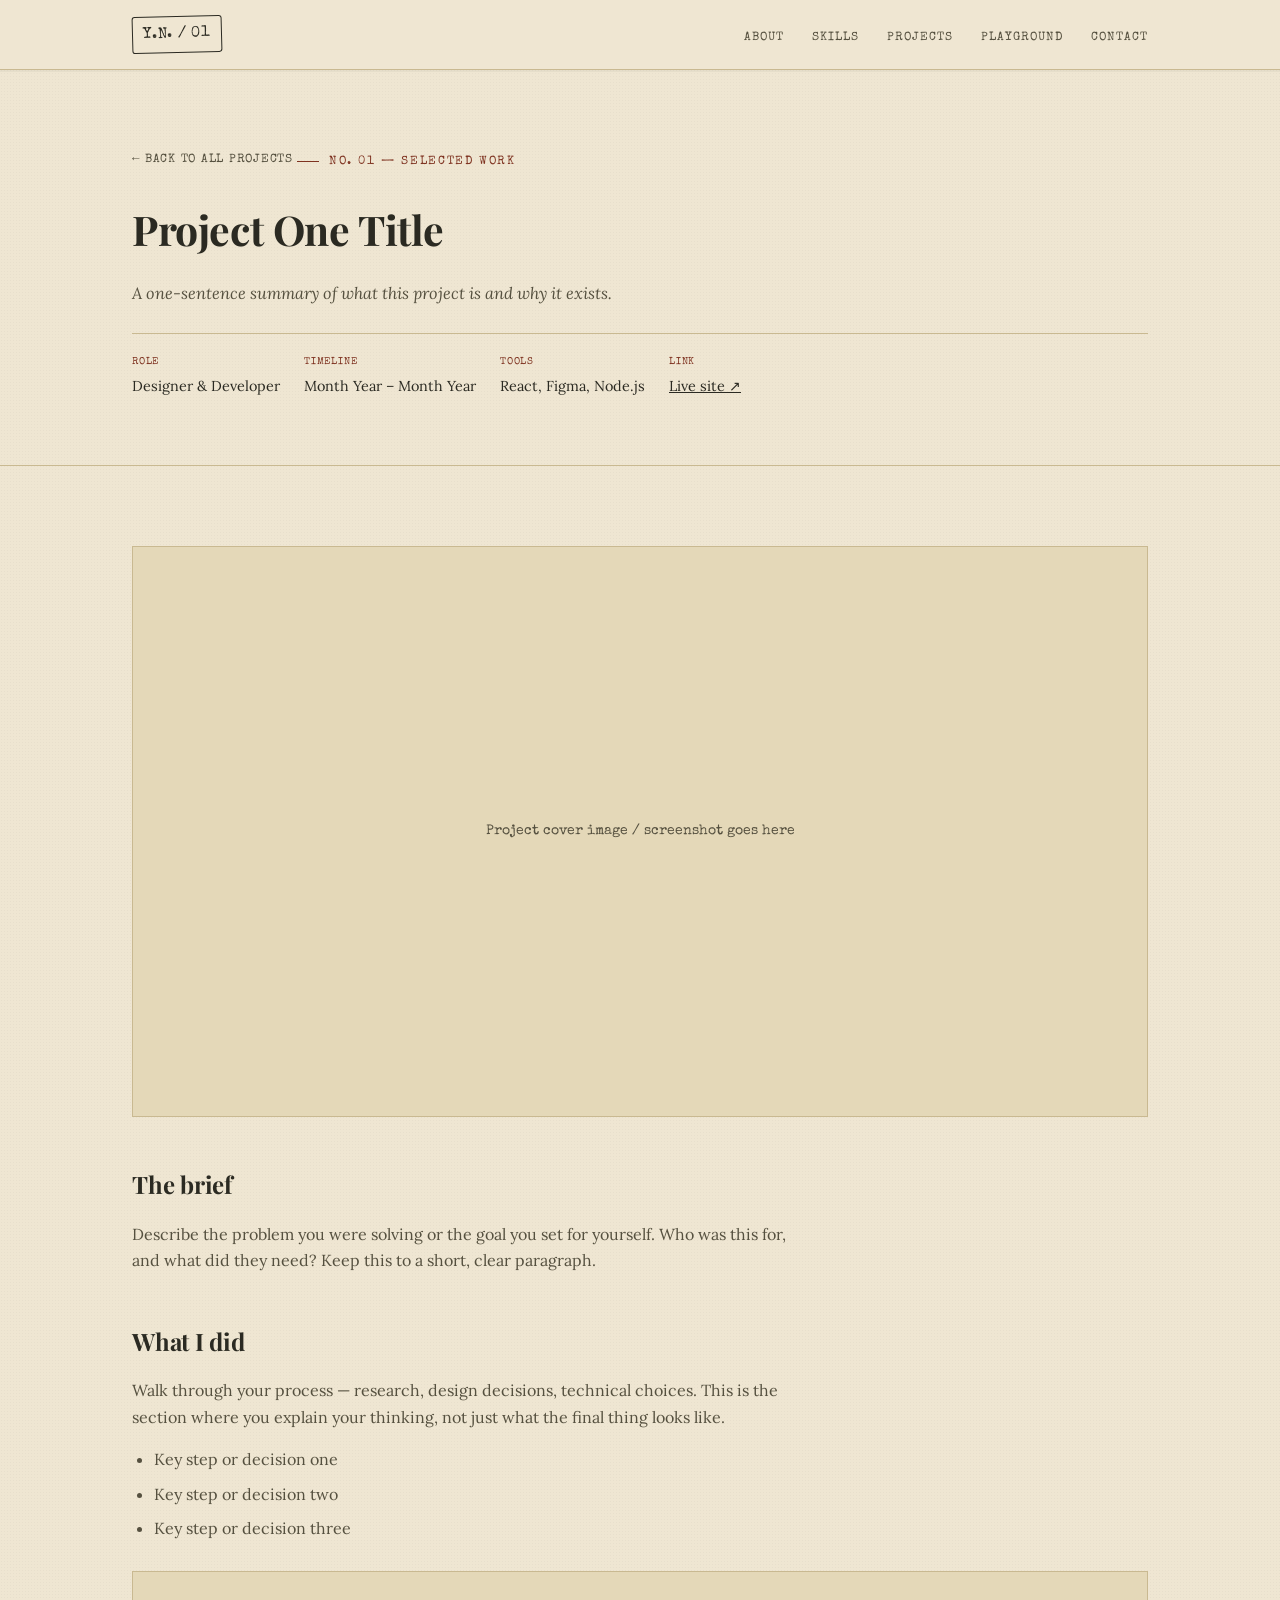
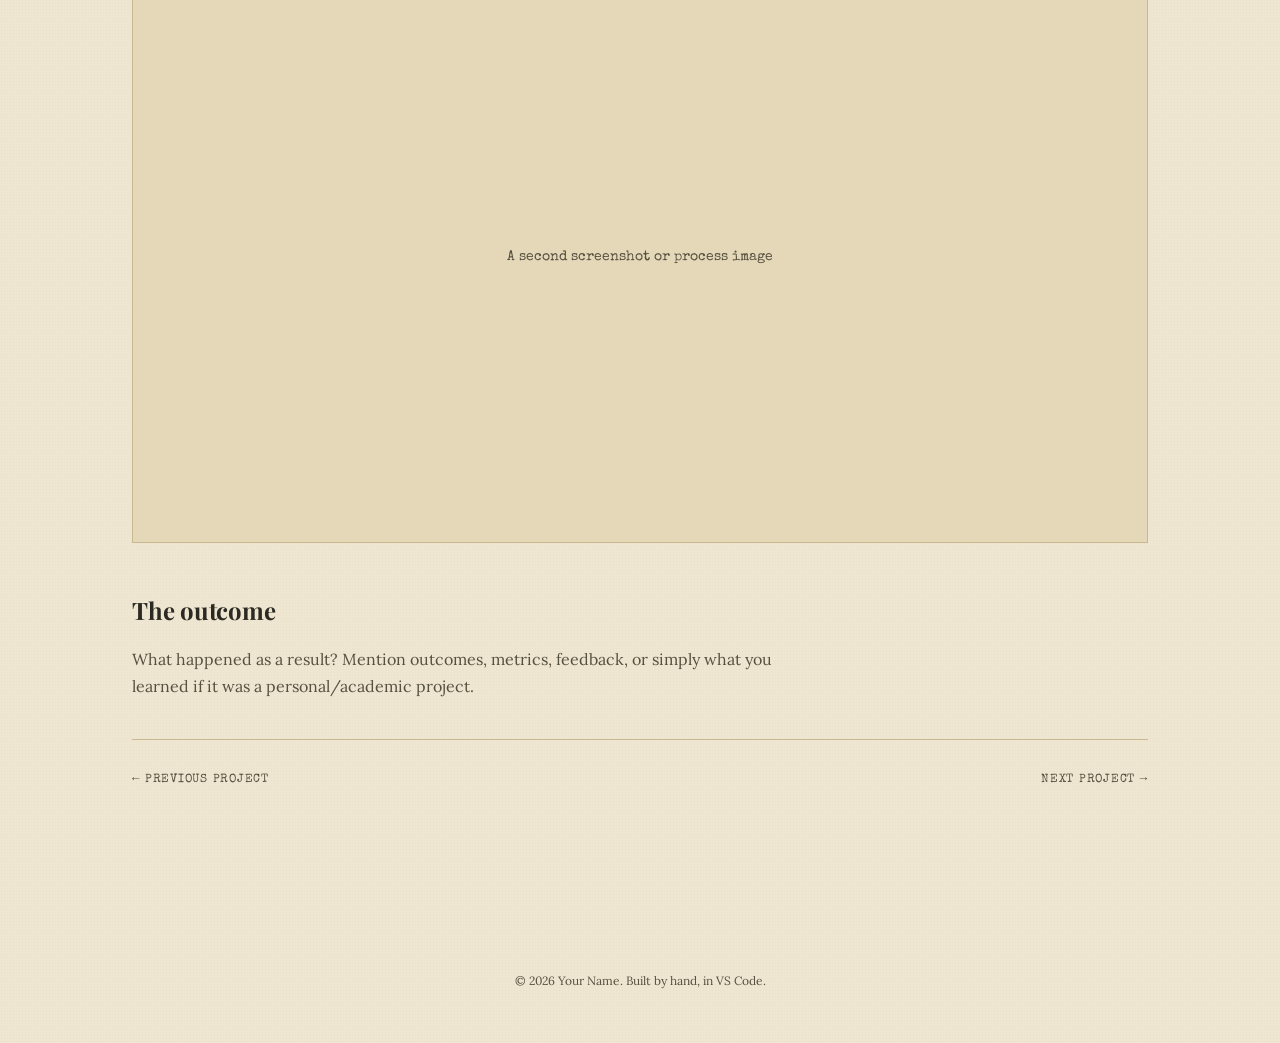
==== pages/project-1.html @ 0d80dbf1 "portfolio" ====
<!DOCTYPE html>
<html lang="en">
<head>
<meta charset="UTF-8">
<meta name="viewport" content="width=device-width, initial-scale=1.0">
<title>Project One Title — Your Name</title>
<link rel="stylesheet" href="../style.css">
</head>
<body>

  <nav class="site-nav">
    <div class="nav-inner">
      <a href="../index.html" class="nav-mark">Y.N. / 01</a>
      <button class="nav-toggle" aria-label="Toggle menu">☰ Menu</button>
      <ul class="nav-links">
        <li><a href="../index.html#about">About</a></li>
        <li><a href="../index.html#skills">Skills</a></li>
        <li><a href="../index.html#projects">Projects</a></li>
        <li><a href="../index.html#playground">Playground</a></li>
        <li><a href="../index.html#contact">Contact</a></li>
      </ul>
    </div>
  </nav>

  <header class="subpage-hero">
    <div class="wrap">
      <a href="../index.html#projects" class="back-link">← Back to all projects</a>
      <p class="eyebrow">No. 01 — Selected Work</p>
      <h1 class="section-title">Project One Title</h1>
      <p class="section-sub" style="margin-bottom:0;">
        A one-sentence summary of what this project is and why it exists.
      </p>

      <dl class="subpage-meta">
        <div><dt>Role</dt><dd>Designer &amp; Developer</dd></div>
        <div><dt>Timeline</dt><dd>Month Year – Month Year</dd></div>
        <div><dt>Tools</dt><dd>React, Figma, Node.js</dd></div>
        <div><dt>Link</dt><dd><a href="#" target="_blank" rel="noopener" style="text-decoration:underline;">Live site ↗</a></dd></div>
      </dl>
    </div>
  </header>

  <section class="subpage-body">
    <div class="wrap">

      <div class="subpage-figure">Project cover image / screenshot goes here</div>

      <h2>The brief</h2>
      <p>
        Describe the problem you were solving or the goal you set for yourself. Who was this
        for, and what did they need? Keep this to a short, clear paragraph.
      </p>

      <h2>What I did</h2>
      <p>
        Walk through your process — research, design decisions, technical choices. This is the
        section where you explain your thinking, not just what the final thing looks like.
      </p>
      <ul>
        <li>Key step or decision one</li>
        <li>Key step or decision two</li>
        <li>Key step or decision three</li>
      </ul>

      <div class="subpage-figure">A second screenshot or process image</div>

      <h2>The outcome</h2>
      <p>
        What happened as a result? Mention outcomes, metrics, feedback, or simply what you
        learned if it was a personal/academic project.
      </p>

      <div class="subpage-nav">
        <a href="project-6.html" class="back-link">← Previous project</a>
        <a href="project-2.html" class="back-link">Next project →</a>
      </div>
    </div>
  </section>

  <footer>
    <div class="wrap">
      <p class="footer-copy">© 2026 Your Name. Built by hand, in VS Code.</p>
    </div>
  </footer>

  <script src="../script.js"></script>
</body>
</html>
---- style.css ----
/* =========================================================
   PORTFOLIO — "FIELD NOTES" VINTAGE ARCHIVE THEME
   ========================================================= */

@import url('https://fonts.googleapis.com/css2?family=Playfair+Display:ital,wght@0,500;0,600;0,700;0,800;1,500&family=Lora:ital,wght@0,400;0,500;0,600;1,400&family=Special+Elite&display=swap');

:root{
  /* ---- color tokens (named) ---- */
  --paper:        #EFE6D2;   /* aged cream page */
  --paper-deep:   #E4D8B8;   /* deeper cream, cards */
  --paper-line:   #C9B991;   /* hairline rules */
  --ink:          #2B2A22;   /* warm near-black ink */
  --ink-soft:     #55503F;   /* softer body ink */
  --rust:         #A8452E;   /* terracotta rust stamp */
  --rust-deep:    #7E3220;
  --brass:        #B3822F;   /* brass / mustard */
  --pine:         #3C5245;   /* deep pine green */
  --pine-deep:    #26362D;

  --radius-sm: 3px;
  --radius-md: 6px;
  --shadow-card: 0 6px 0 rgba(43,42,34,0.08), 0 10px 24px rgba(43,42,34,0.14);
  --font-display: 'Playfair Display', Georgia, serif;
  --font-body: 'Lora', Georgia, serif;
  --font-type: 'Special Elite', 'Courier New', monospace;
}

*{ box-sizing: border-box; }
html{ scroll-behavior: smooth; }

@media (prefers-reduced-motion: reduce){
  html{ scroll-behavior: auto; }
  *{ animation-duration: 0.01ms !important; animation-iteration-count: 1 !important; transition-duration: 0.01ms !important; }
}

body{
  margin:0;
  background-color: var(--paper);
  background-image:
    radial-gradient(rgba(43,42,34,0.035) 1px, transparent 1px);
  background-size: 3px 3px;
  color: var(--ink);
  font-family: var(--font-body);
  line-height: 1.65;
  -webkit-font-smoothing: antialiased;
}

img{ max-width:100%; display:block; }
a{ color: inherit; text-decoration: none; }
ul{ margin:0; padding:0; list-style:none; }

::selection{ background: var(--rust); color: var(--paper); }

:focus-visible{
  outline: 2px dashed var(--rust);
  outline-offset: 3px;
}

.wrap{
  max-width: 1080px;
  margin: 0 auto;
  padding: 0 32px;
}

.eyebrow{
  font-family: var(--font-type);
  letter-spacing: 0.14em;
  text-transform: uppercase;
  font-size: 0.72rem;
  color: var(--rust-deep);
  display: inline-flex;
  align-items: center;
  gap: 10px;
}
.eyebrow::before{
  content:'';
  width: 22px; height: 1px;
  background: var(--rust-deep);
  display:inline-block;
}

h1,h2,h3{
  font-family: var(--font-display);
  color: var(--ink);
  margin: 0 0 0.4em 0;
  font-weight: 700;
  letter-spacing: -0.01em;
}

.section-title{
  font-size: clamp(1.9rem, 3.2vw, 2.6rem);
  margin-bottom: 0.2em;
}
.section-sub{
  font-family: var(--font-body);
  font-style: italic;
  color: var(--ink-soft);
  max-width: 560px;
  margin-bottom: 2.6rem;
  font-size: 1.02rem;
}

/* ---------- corner marks (signature motif) ----------
   every major frame gets four small plus-marks in the corners,
   like registration marks on an archived document/photograph */
.marked{
  position: relative;
  border: 1px solid var(--paper-line);
}
.marked::before,
.marked::after,
.marked .mm-tl,
.marked .mm-tr{ content:''; }

.corner-marks{ position:absolute; inset:0; pointer-events:none; }
.corner-marks span{
  position:absolute; width:11px; height:11px;
}
.corner-marks span::before,
.corner-marks span::after{
  content:''; position:absolute; background: var(--rust-deep); opacity:0.55;
}
.corner-marks span::before{ width:100%; height:1px; top:50%; left:0; }
.corner-marks span::after{ width:1px; height:100%; left:50%; top:0; }
.corner-marks .c-tl{ top:-5px; left:-5px; }
.corner-marks .c-tr{ top:-5px; right:-5px; }
.corner-marks .c-bl{ bottom:-5px; left:-5px; }
.corner-marks .c-br{ bottom:-5px; right:-5px; }

/* =========================================================
   NAV — card-catalog tab
   ========================================================= */
.site-nav{
  position: sticky;
  top: 0;
  z-index: 100;
  background: var(--paper);
  border-bottom: 1px solid var(--paper-line);
  box-shadow: 0 2px 0 rgba(43,42,34,0.04);
}
.nav-inner{
  max-width: 1080px;
  margin: 0 auto;
  padding: 16px 32px;
  display:flex;
  align-items:center;
  justify-content: space-between;
}
.nav-mark{
  font-family: var(--font-type);
  font-size: 0.95rem;
  letter-spacing: 0.05em;
  border: 1px solid var(--ink);
  padding: 5px 10px;
  border-radius: var(--radius-sm);
  transform: rotate(-1.5deg);
}
.nav-links{
  display:flex;
  gap: 28px;
}
.nav-links a{
  font-family: var(--font-type);
  font-size: 0.78rem;
  letter-spacing: 0.08em;
  text-transform: uppercase;
  color: var(--ink-soft);
  position: relative;
  padding-bottom: 3px;
  transition: color 0.2s ease;
}
.nav-links a:hover,
.nav-links a.active{ color: var(--rust-deep); }
.nav-links a::after{
  content:'';
  position:absolute; left:0; bottom:0;
  width:0; height:1px;
  background: var(--rust-deep);
  transition: width 0.25s ease;
}
.nav-links a:hover::after,
.nav-links a.active::after{ width:100%; }

.nav-toggle{
  display:none;
  font-family: var(--font-type);
  background:none; border:1px solid var(--ink);
  padding: 6px 10px; border-radius: var(--radius-sm);
  cursor:pointer; font-size: 0.85rem;
}

/* =========================================================
   HERO
   ========================================================= */
.hero{
  position: relative;
  padding: 96px 32px 110px;
  overflow: hidden;
  border-bottom: 1px solid var(--paper-line);
}
.hero-inner{
  max-width: 1080px;
  margin: 0 auto;
  display:grid;
  grid-template-columns: 1.35fr 0.65fr;
  gap: 48px;
  align-items: center;
}
.hero-eyebrow{ margin-bottom: 22px; }
.hero h1{
  font-size: clamp(2.6rem, 6vw, 4.4rem);
  line-height: 1.02;
}
.hero h1 em{
  font-style: italic;
  color: var(--rust);
}
.hero-role{
  font-family: var(--font-type);
  font-size: 1rem;
  color: var(--pine-deep);
  margin: 14px 0 22px;
  letter-spacing: 0.03em;
}
.hero-desc{
  max-width: 480px;
  color: var(--ink-soft);
  margin-bottom: 34px;
}
.hero-actions{ display:flex; gap: 16px; flex-wrap: wrap; }

.btn{
  display:inline-flex; align-items:center; gap:8px;
  font-family: var(--font-type);
  font-size: 0.82rem;
  letter-spacing: 0.05em;
  text-transform: uppercase;
  padding: 13px 22px;
  border-radius: var(--radius-sm);
  border: 1px solid var(--ink);
  cursor:pointer;
  transition: transform 0.18s ease, background 0.18s ease, color 0.18s ease;
  background: transparent;
}
.btn:hover{ transform: translate(-2px,-2px); }
.btn-primary{ background: var(--ink); color: var(--paper); }
.btn-primary:hover{ background: var(--rust-deep); border-color: var(--rust-deep); }
.btn-ghost:hover{ background: var(--ink); color: var(--paper); }

/* wax-seal / stamp graphic in hero */
.hero-stamp{
  justify-self: center;
  width: 220px; height: 220px;
  border-radius: 50%;
  border: 2px solid var(--rust);
  display:flex; align-items:center; justify-content:center;
  position: relative;
  transform: rotate(-6deg);
  animation: driftSpin 26s linear infinite;
}
@keyframes driftSpin{ to{ transform: rotate(354deg); } }
.hero-stamp::before{
  content:'';
  position:absolute; inset:10px;
  border: 1px dashed var(--rust);
  border-radius: 50%;
}
.hero-stamp-text{
  font-family: var(--font-type);
  font-size: 0.68rem;
  letter-spacing: 0.16em;
  text-align:center;
  color: var(--rust-deep);
  text-transform: uppercase;
  line-height: 1.9;
}

/* =========================================================
   GENERIC SECTION
   ========================================================= */
section{ padding: 88px 0; border-bottom: 1px solid var(--paper-line); }
section:last-of-type{ border-bottom: none; }

/* =========================================================
   ABOUT
   ========================================================= */
.about-grid{
  display:grid;
  grid-template-columns: 0.85fr 1.15fr;
  gap: 56px;
  align-items: start;
}
.about-frame{
  position: relative;
  aspect-ratio: 4/5;
  background: var(--paper-deep);
  border: 1px solid var(--paper-line);
  padding: 14px;
}
.about-frame-inner{
  width:100%; height:100%;
  border: 1px dashed var(--ink-soft);
  display:flex; align-items:center; justify-content:center;
  font-family: var(--font-type);
  color: var(--ink-soft);
  text-align:center;
  padding: 20px;
  font-size: 0.85rem;
}
.about-text p{ color: var(--ink-soft); margin: 0 0 1.1em; }
.about-text strong{ color: var(--ink); }
.about-facts{
  margin-top: 28px;
  display:grid;
  grid-template-columns: 1fr 1fr;
  gap: 18px 28px;
}
.about-facts div{ border-top: 1px solid var(--paper-line); padding-top: 10px; }
.about-facts dt{
  font-family: var(--font-type);
  font-size: 0.68rem;
  text-transform: uppercase;
  letter-spacing: 0.08em;
  color: var(--rust-deep);
  margin-bottom: 4px;
}
.about-facts dd{ margin:0; font-size: 0.92rem; color: var(--ink-soft); }

/* =========================================================
   SKILLS
   ========================================================= */
.skills-cols{
  display:grid;
  grid-template-columns: 1fr 1fr;
  gap: 56px;
}
.skill-list{ display:flex; flex-wrap:wrap; gap: 10px; }
.skill-pill{
  font-family: var(--font-type);
  font-size: 0.78rem;
  padding: 9px 14px;
  border: 1px solid var(--ink);
  border-radius: 999px;
  color: var(--ink);
  background: var(--paper-deep);
}
.stamp-grid{
  display:grid;
  grid-template-columns: repeat(3, 1fr);
  gap: 16px;
}
.stamp{
  border: 1px solid var(--pine);
  padding: 16px 10px;
  text-align:center;
  border-radius: var(--radius-sm);
  transform: rotate(var(--r, 0deg));
  transition: transform 0.2s ease;
  background: var(--paper);
}
.stamp:hover{ transform: rotate(0deg) translateY(-3px); }
.stamp span{
  display:block;
  font-family: var(--font-type);
  font-size: 0.74rem;
  letter-spacing: 0.02em;
  color: var(--pine-deep);
}

/* =========================================================
   PROJECTS — ticket stubs
   ========================================================= */
.projects-grid{
  display:grid;
  grid-template-columns: repeat(3, 1fr);
  gap: 26px;
}
.ticket{
  position: relative;
  background: var(--paper-deep);
  border: 1px solid var(--ink);
  border-radius: var(--radius-md);
  padding: 22px 20px 20px;
  box-shadow: var(--shadow-card);
  display:flex;
  flex-direction: column;
  min-height: 232px;
}
.ticket::before,
.ticket::after{
  content:'';
  position:absolute;
  width:18px; height:18px;
  background: var(--paper);
  border: 1px solid var(--ink);
  border-radius: 50%;
  top: 50%; transform: translateY(-50%);
}
.ticket::before{ left: -10px; }
.ticket::after{ right: -10px; }
.ticket-num{
  font-family: var(--font-type);
  font-size: 0.72rem;
  color: var(--rust-deep);
  letter-spacing: 0.08em;
}
.ticket h3{
  font-size: 1.25rem;
  margin: 10px 0 8px;
}
.ticket p{
  font-size: 0.9rem;
  color: var(--ink-soft);
  margin: 0 0 16px;
  flex-grow: 1;
}
.ticket-tags{ display:flex; flex-wrap:wrap; gap:6px; margin-bottom: 16px; }
.ticket-tags span{
  font-family: var(--font-type);
  font-size: 0.64rem;
  text-transform: uppercase;
  border: 1px solid var(--paper-line);
  padding: 3px 7px;
  border-radius: 3px;
  color: var(--ink-soft);
}
.ticket-link{
  font-family: var(--font-type);
  font-size: 0.78rem;
  text-transform: uppercase;
  letter-spacing: 0.05em;
  border-top: 1px dashed var(--ink-soft);
  padding-top: 12px;
  display:flex;
  align-items:center;
  justify-content: space-between;
  transition: color 0.2s ease, gap 0.2s ease;
}
.ticket-link:hover{ color: var(--rust-deep); gap: 10px; }

/* =========================================================
   VIBE PLAYGROUND — inverted panel
   ========================================================= */
.playground{
  background: var(--pine-deep);
  color: var(--paper);
  border-radius: var(--radius-md);
  padding: 64px 48px;
  position: relative;
  overflow: hidden;
  display:grid;
  grid-template-columns: 1.2fr 0.8fr;
  gap: 40px;
  align-items:center;
}
.playground::before{
  content:'';
  position:absolute; inset:0;
  background-image: radial-gradient(rgba(239,230,210,0.05) 1px, transparent 1px);
  background-size: 4px 4px;
  pointer-events:none;
}
.playground .eyebrow{ color: var(--brass); }
.playground .eyebrow::before{ background: var(--brass); }
.playground h2{ color: var(--paper); }
.playground p{ color: #D9CFB4; max-width: 460px; }
.playground .btn-primary{
  background: var(--brass);
  border-color: var(--brass);
  color: var(--pine-deep);
}
.playground .btn-primary:hover{ background: var(--paper); border-color: var(--paper); }
.playground-badge{
  justify-self:center;
  width: 168px; height: 168px;
  border: 1px dashed var(--brass);
  border-radius: 50%;
  display:flex; align-items:center; justify-content:center;
  text-align:center;
  font-family: var(--font-type);
  font-size: 0.7rem;
  letter-spacing: 0.12em;
  text-transform: uppercase;
  color: var(--brass);
  padding: 20px;
  transform: rotate(4deg);
}

/* =========================================================
   FOOTER
   ========================================================= */
footer{
  padding: 52px 0 40px;
  text-align:center;
}
.footer-mark{
  font-family: var(--font-type);
  font-size: 0.75rem;
  letter-spacing: 0.1em;
  color: var(--ink-soft);
  text-transform: uppercase;
  margin-bottom: 14px;
}
.footer-links{
  display:flex; gap: 22px; justify-content:center; margin-bottom: 18px;
}
.footer-links a{
  font-family: var(--font-type);
  font-size: 0.8rem;
  border-bottom: 1px solid transparent;
}
.footer-links a:hover{ border-color: var(--rust-deep); color: var(--rust-deep); }
.footer-copy{ font-size: 0.75rem; color: var(--ink-soft); }

/* =========================================================
   SCROLL REVEAL
   ========================================================= */
.reveal{
  opacity: 0;
  transform: translateY(18px);
  transition: opacity 0.7s ease, transform 0.7s ease;
}
.reveal.in-view{ opacity:1; transform: translateY(0); }

/* =========================================================
   PROJECT / SUBPAGE SHARED STYLES
   ========================================================= */
.subpage-hero{
  padding: 70px 0 50px;
  border-bottom: 1px solid var(--paper-line);
}
.back-link{
  font-family: var(--font-type);
  font-size: 0.78rem;
  text-transform: uppercase;
  letter-spacing: 0.06em;
  display:inline-flex;
  align-items:center;
  gap: 8px;
  margin-bottom: 26px;
  color: var(--ink-soft);
}
.back-link:hover{ color: var(--rust-deep); }
.subpage-meta{
  display:flex; flex-wrap:wrap; gap: 24px;
  margin-top: 26px;
  padding-top: 20px;
  border-top: 1px solid var(--paper-line);
}
.subpage-meta div dt{
  font-family: var(--font-type);
  font-size: 0.65rem;
  text-transform: uppercase;
  letter-spacing: 0.08em;
  color: var(--rust-deep);
  margin-bottom: 4px;
}
.subpage-meta div dd{ margin:0; font-size: 0.9rem; }
.subpage-body{ padding: 50px 0 90px; }
.subpage-body h2{ font-size: 1.5rem; margin-top: 2em; }
.subpage-body p{ color: var(--ink-soft); max-width: 680px; }
.subpage-body ul{ list-style: disc; padding-left: 22px; color: var(--ink-soft); max-width: 680px; }
.subpage-body li{ margin-bottom: 8px; }
.subpage-figure{
  border: 1px solid var(--paper-line);
  background: var(--paper-deep);
  aspect-ratio: 16/9;
  display:flex; align-items:center; justify-content:center;
  font-family: var(--font-type);
  color: var(--ink-soft);
  font-size: 0.85rem;
  margin: 30px 0;
}
.subpage-nav{
  display:flex; justify-content: space-between;
  padding-top: 30px; margin-top: 40px;
  border-top: 1px solid var(--paper-line);
}

/* =========================================================
   RESPONSIVE
   ========================================================= */
@media (max-width: 880px){
  .hero-inner{ grid-template-columns: 1fr; }
  .hero-stamp{ display:none; }
  .about-grid{ grid-template-columns: 1fr; }
  .skills-cols{ grid-template-columns: 1fr; gap: 34px; }
  .projects-grid{ grid-template-columns: 1fr 1fr; }
  .playground{ grid-template-columns: 1fr; text-align:center; }
  .playground-badge{ display:none; }
}
@media (max-width: 620px){
  .wrap, .nav-inner{ padding-left: 20px; padding-right: 20px; }
  .nav-links{
    position:absolute; top:100%; left:0; right:0;
    background: var(--paper);
    border-bottom: 1px solid var(--paper-line);
    flex-direction: column;
    padding: 18px 20px;
    display:none;
    gap: 16px;
  }
  .nav-links.open{ display:flex; }
  .nav-toggle{ display:inline-block; }
  .projects-grid{ grid-template-columns: 1fr; }
  .stamp-grid{ grid-template-columns: repeat(2,1fr); }
  section{ padding: 60px 0; }
}
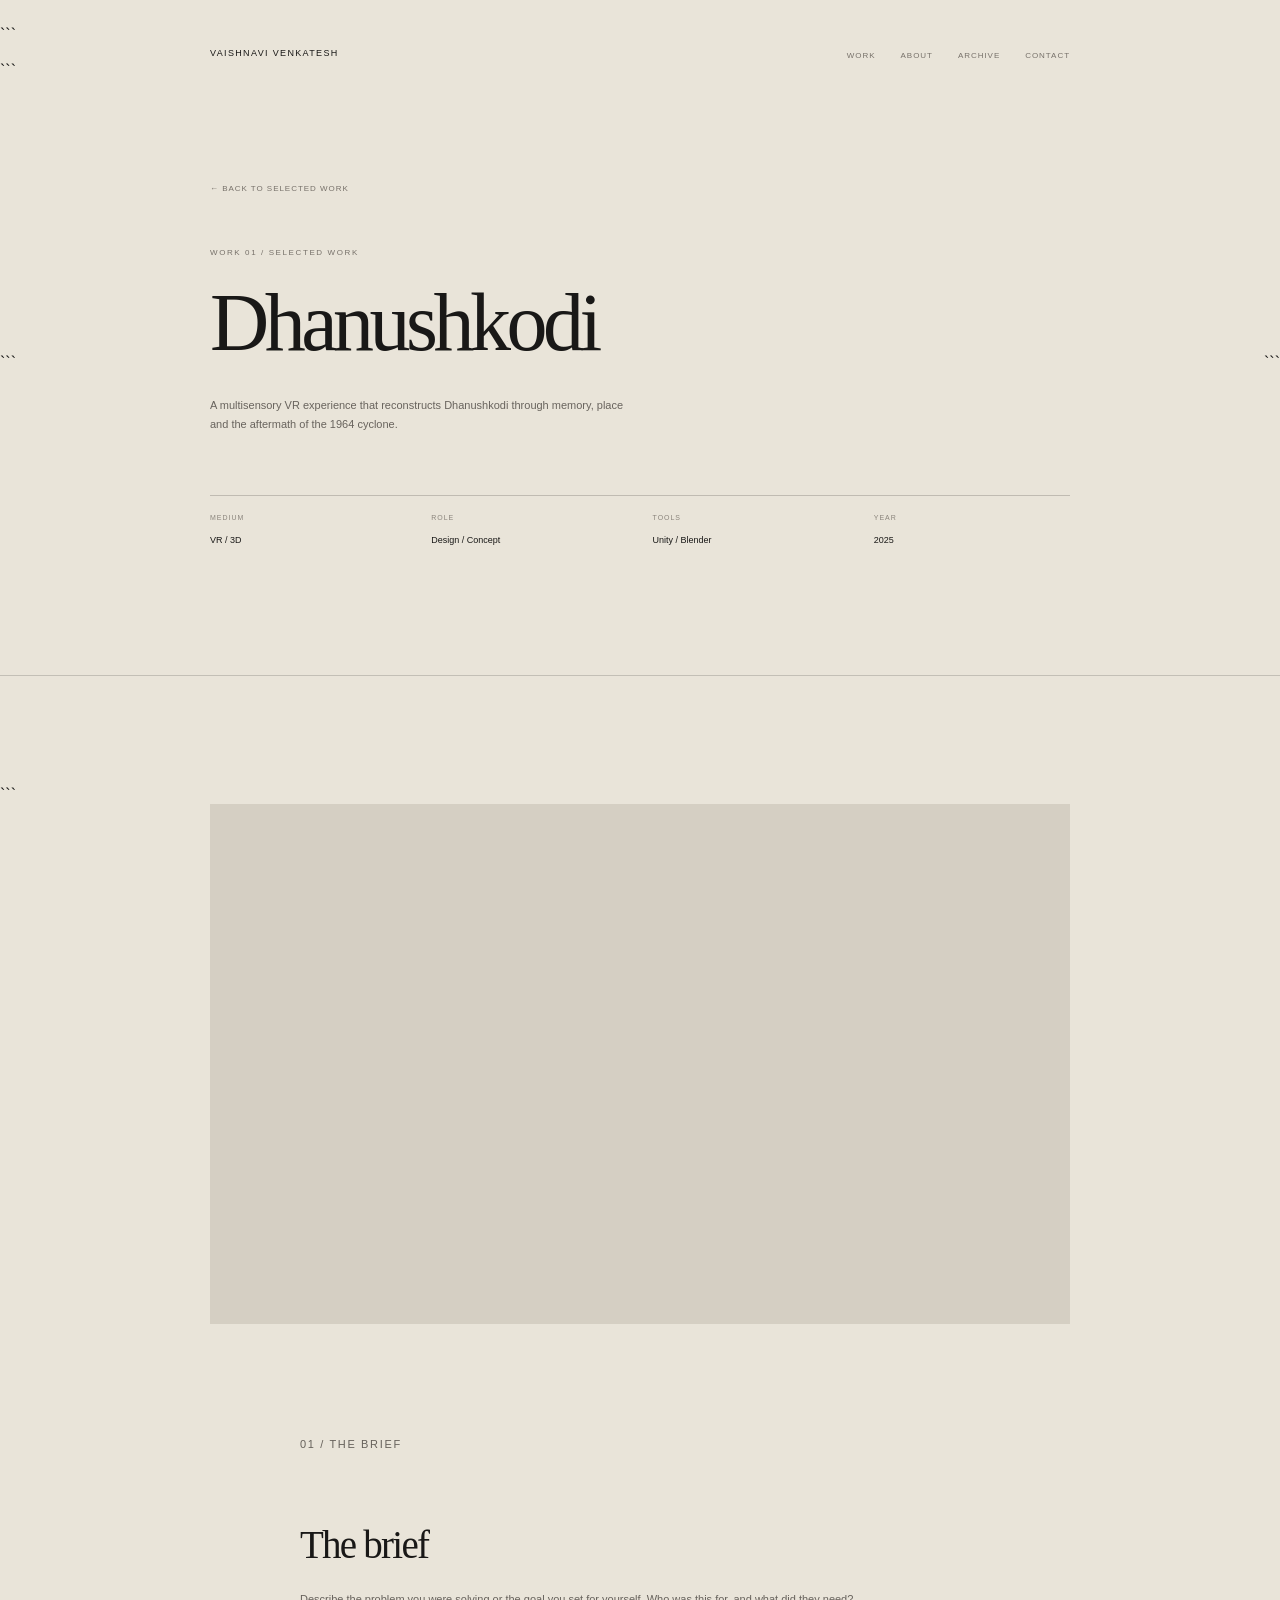
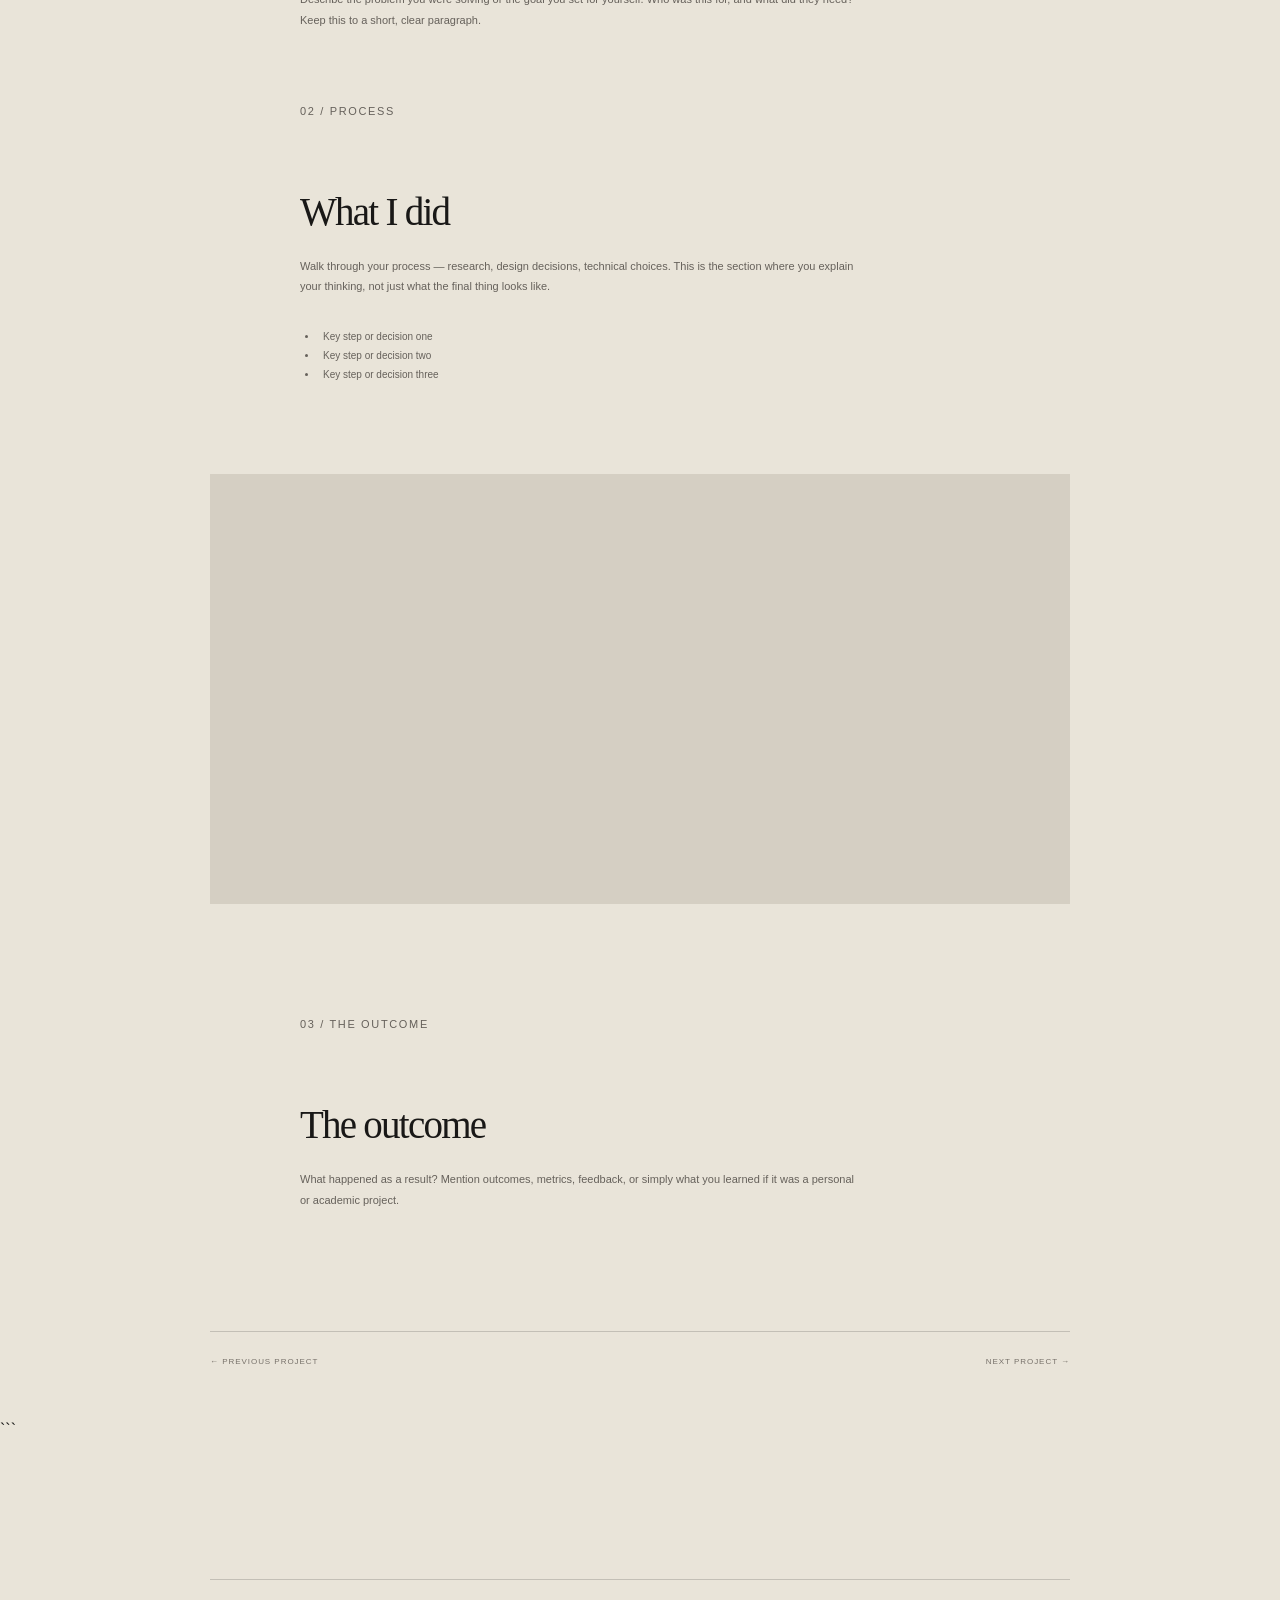
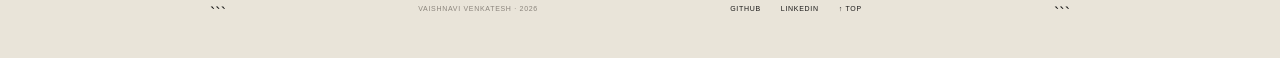
==== commit 30d9fd1a: "updated portfolio  content" ====
--- a/pages/project-1.html
+++ b/pages/project-1.html
@@ -1,88 +1,1173 @@
 <!DOCTYPE html>
+
 <html lang="en">
+
 <head>
+
 <meta charset="UTF-8">
 <meta name="viewport" content="width=device-width, initial-scale=1.0">
-<title>Project One Title — Your Name</title>
-<link rel="stylesheet" href="../style.css">
+
+<title>Dhanushkodi — Vaishnavi Venkatesh</title>
+
+<style>
+
+/* ========================================================
+   QUANO FONT
+======================================================== */
+
+@font-face {
+
+    font-family: "Quano";
+
+    src: url("../fonts/Quano-Regular.woff2")
+    format("woff2");
+
+    font-weight: 400;
+
+    font-style: normal;
+
+}
+
+@font-face {
+
+    font-family: "Quano";
+
+    src: url("../fonts/Quano-Italic.woff2")
+    format("woff2");
+
+    font-weight: 400;
+
+    font-style: italic;
+
+}
+
+
+/* ========================================================
+   RESET
+======================================================== */
+
+* {
+
+    margin: 0;
+    padding: 0;
+
+    box-sizing: border-box;
+
+}
+
+html {
+
+    scroll-behavior: smooth;
+
+}
+
+body {
+
+    background: #e9e4d9;
+
+    color: #191817;
+
+    font-family:
+        "Helvetica Neue",
+        Helvetica,
+        Arial,
+        sans-serif;
+
+    overflow-x: hidden;
+
+}
+
+a {
+
+    color: inherit;
+
+    text-decoration: none;
+
+}
+
+::selection {
+
+    background: #191817;
+
+    color: #e9e4d9;
+
+}
+
+
+/* ========================================================
+   PAGE WIDTH
+======================================================== */
+
+.page-width {
+
+    width: min(
+        860px,
+        calc(100% - 200px)
+    );
+
+    margin: auto;
+
+}
+
+
+/* ========================================================
+   NAVIGATION
+======================================================== */
+
+.site-nav {
+
+    position: fixed;
+
+    top: 0;
+    left: 0;
+
+    width: 100%;
+
+    z-index: 1000;
+
+    padding: 26px 0;
+
+}
+
+.nav-inner {
+
+    width: min(
+        860px,
+        calc(100% - 200px)
+    );
+
+    margin: auto;
+
+    display: flex;
+
+    justify-content: space-between;
+
+    align-items: center;
+
+}
+
+
+/* NAME */
+
+.artist-name {
+
+    font-size: 9px;
+
+    text-transform: uppercase;
+
+    letter-spacing: .15em;
+
+    font-weight: 500;
+
+}
+
+
+/* NAV */
+
+.nav-links {
+
+    display: flex;
+
+    gap: 25px;
+
+    list-style: none;
+
+}
+
+.nav-links a {
+
+    font-size: 8px;
+
+    text-transform: uppercase;
+
+    letter-spacing: .12em;
+
+    color: #77716a;
+
+    transition:
+        color .3s ease;
+
+}
+
+.nav-links a:hover {
+
+    color: #191817;
+
+}
+
+
+/* ========================================================
+   PROJECT HERO
+======================================================== */
+
+.project-hero {
+
+    min-height: 75vh;
+
+    display: flex;
+
+    align-items: center;
+
+    padding:
+        150px 0
+        100px;
+
+}
+
+.project-hero-content {
+
+    width: 100%;
+
+}
+
+
+/* BACK */
+
+.back-link {
+
+    display: inline-flex;
+
+    align-items: center;
+
+    gap: 8px;
+
+    font-size: 8px;
+
+    text-transform: uppercase;
+
+    letter-spacing: .12em;
+
+    color: #77716a;
+
+    margin-bottom: 55px;
+
+    transition:
+        gap .3s ease,
+        color .3s ease;
+
+}
+
+.back-link:hover {
+
+    gap: 13px;
+
+    color: #191817;
+
+}
+
+
+/* LABEL */
+
+.collection-label {
+
+    font-size: 8px;
+
+    text-transform: uppercase;
+
+    letter-spacing: .2em;
+
+    color: #77716a;
+
+    margin-bottom: 28px;
+
+}
+
+
+/* TITLE */
+
+.project-main-title {
+
+    font-family:
+        "Quano",
+        "Bodoni Moda",
+        "Cormorant Garamond",
+        Georgia,
+        serif;
+
+    font-weight: 400;
+
+    font-size:
+        clamp(50px, 7vw, 82px);
+
+    line-height: .92;
+
+    letter-spacing: -.055em;
+
+    max-width: 800px;
+
+}
+
+
+/* INTRO */
+
+.project-intro {
+
+    max-width: 430px;
+
+    margin-top: 35px;
+
+    font-size: 11px;
+
+    line-height: 1.8;
+
+    color: #68635d;
+
+}
+
+
+/* ========================================================
+   META
+======================================================== */
+
+.project-meta {
+
+    display: grid;
+
+    grid-template-columns:
+        repeat(4, 1fr);
+
+    gap: 25px;
+
+    margin-top: 60px;
+
+    padding-top: 18px;
+
+    border-top:
+        1px solid
+        rgba(25,24,23,.2);
+
+}
+
+.meta-item {
+
+    min-width: 0;
+
+}
+
+.meta-label {
+
+    display: block;
+
+    font-size: 7px;
+
+    text-transform: uppercase;
+
+    letter-spacing: .14em;
+
+    color: #8a847c;
+
+    margin-bottom: 8px;
+
+}
+
+.meta-value {
+
+    font-size: 9px;
+
+    line-height: 1.5;
+
+}
+
+
+/* ========================================================
+   DIVIDER
+======================================================== */
+
+.museum-rule {
+
+    width: 100%;
+
+    height: 1px;
+
+    background:
+        rgba(25,24,23,.18);
+
+}
+
+
+/* ========================================================
+   PROJECT BODY
+======================================================== */
+
+.project-body {
+
+    padding:
+        110px 0
+        140px;
+
+}
+
+
+/* ========================================================
+   COVER IMAGE
+======================================================== */
+
+.project-image {
+
+    width: 100%;
+
+    height: 520px;
+
+    background: #d5cfc3;
+
+    overflow: hidden;
+
+    margin-bottom: 110px;
+
+}
+
+.project-image img {
+
+    width: 100%;
+
+    height: 100%;
+
+    object-fit: cover;
+
+    display: block;
+
+    filter:
+        grayscale(20%)
+        contrast(.95);
+
+    transition:
+        transform .8s
+        cubic-bezier(.2,.7,.2,1),
+
+        filter .8s ease;
+
+}
+
+.project-image:hover img {
+
+    transform:
+        scale(1.025);
+
+    filter:
+        grayscale(0%)
+        contrast(1);
+
+}
+
+
+/* ========================================================
+   CONTENT
+======================================================== */
+
+.project-content {
+
+    max-width: 680px;
+
+    margin: auto;
+
+}
+
+
+/* SECTION LABEL */
+
+.content-label {
+
+    font-size: 8px;
+
+    text-transform: uppercase;
+
+    letter-spacing: .15em;
+
+    color: #77716a;
+
+    margin-bottom: 25px;
+
+}
+
+
+/* HEADINGS */
+
+.project-content h2 {
+
+    font-family:
+        "Quano",
+        "Bodoni Moda",
+        "Cormorant Garamond",
+        Georgia,
+        serif;
+
+    font-size: 39px;
+
+    font-weight: 400;
+
+    letter-spacing: -.045em;
+
+    line-height: 1;
+
+    margin-bottom: 25px;
+
+}
+
+
+/* PARAGRAPHS */
+
+.project-content p {
+
+    max-width: 560px;
+
+    font-size: 11px;
+
+    line-height: 1.9;
+
+    color: #66615b;
+
+    margin-bottom: 70px;
+
+}
+
+
+/* LIST */
+
+.project-content ul {
+
+    margin-top: -40px;
+
+    margin-bottom: 90px;
+
+    padding-left: 18px;
+
+}
+
+.project-content li {
+
+    font-size: 10px;
+
+    line-height: 1.9;
+
+    color: #66615b;
+
+    padding-left: 5px;
+
+}
+
+
+/* ========================================================
+   SECOND IMAGE
+======================================================== */
+
+.project-image.secondary {
+
+    margin:
+        20px 0
+        110px;
+
+    height: 430px;
+
+}
+
+
+/* ========================================================
+   PROJECT NAVIGATION
+======================================================== */
+
+.project-navigation {
+
+    display: flex;
+
+    justify-content: space-between;
+
+    align-items: center;
+
+    margin-top: 120px;
+
+    padding-top: 25px;
+
+    border-top:
+        1px solid
+        rgba(25,24,23,.18);
+
+}
+
+
+/* ========================================================
+   FOOTER
+======================================================== */
+
+footer {
+
+    width: min(
+        860px,
+        calc(100% - 200px)
+    );
+
+    margin: auto;
+
+    padding:
+        25px 0
+        35px;
+
+    border-top:
+        1px solid
+        rgba(25,24,23,.18);
+
+    display: flex;
+
+    justify-content: space-between;
+
+}
+
+.footer-text {
+
+    font-size: 7px;
+
+    color: #8a847c;
+
+    text-transform: uppercase;
+
+    letter-spacing: .1em;
+
+}
+
+.footer-links {
+
+    display: flex;
+
+    gap: 20px;
+
+}
+
+.footer-links a {
+
+    font-size: 7px;
+
+    text-transform: uppercase;
+
+    letter-spacing: .1em;
+
+}
+
+
+/* ========================================================
+   MOBILE
+======================================================== */
+
+@media(max-width: 760px) {
+
+
+    .page-width,
+    .nav-inner,
+    footer {
+
+        width:
+            calc(100% - 40px);
+
+    }
+
+
+    .site-nav {
+
+        padding:
+            20px 0;
+
+    }
+
+
+    .nav-links {
+
+        display: none;
+
+    }
+
+
+    .project-hero {
+
+        min-height: auto;
+
+        padding:
+            130px 0
+            80px;
+
+    }
+
+
+    .back-link {
+
+        margin-bottom: 45px;
+
+    }
+
+
+    .project-main-title {
+
+        font-size:
+            clamp(45px, 14vw, 70px);
+
+    }
+
+
+    .project-meta {
+
+        grid-template-columns:
+            1fr 1fr;
+
+        gap: 30px;
+
+        margin-top: 50px;
+
+    }
+
+
+    .project-body {
+
+        padding:
+            80px 0
+            100px;
+
+    }
+
+
+    .project-image {
+
+        height: 300px;
+
+        margin-bottom: 80px;
+
+    }
+
+
+    .project-content h2 {
+
+        font-size: 34px;
+
+    }
+
+
+    .project-content p {
+
+        margin-bottom: 55px;
+
+    }
+
+
+    .project-image.secondary {
+
+        height: 300px;
+
+        margin:
+            0 0
+            80px;
+
+    }
+
+
+    .project-navigation {
+
+        margin-top: 80px;
+
+    }
+
+
+    footer {
+
+        display: block;
+
+    }
+
+
+    .footer-links {
+
+        margin-top: 15px;
+
+    }
+
+}
+
+</style>
+
 </head>
+
 <body>
 
-  <nav class="site-nav">
-    <div class="nav-inner">
-      <a href="../index.html" class="nav-mark">Y.N. / 01</a>
-      <button class="nav-toggle" aria-label="Toggle menu">☰ Menu</button>
-      <ul class="nav-links">
-        <li><a href="../index.html#about">About</a></li>
-        <li><a href="../index.html#skills">Skills</a></li>
-        <li><a href="../index.html#projects">Projects</a></li>
-        <li><a href="../index.html#playground">Playground</a></li>
-        <li><a href="../index.html#contact">Contact</a></li>
-      </ul>
+<!-- ========================================================
+     NAVIGATION
+======================================================== -->
+
+<nav class="site-nav">
+
+```
+<div class="nav-inner">
+
+
+    <a
+        href="../index.html"
+        class="artist-name"
+    >
+        Vaishnavi Venkatesh
+    </a>
+
+
+    <ul class="nav-links">
+
+        <li>
+            <a href="../index.html#work">
+                Work
+            </a>
+        </li>
+
+        <li>
+            <a href="../index.html#about">
+                About
+            </a>
+        </li>
+
+        <li>
+            <a href="../index.html#archive">
+                Archive
+            </a>
+        </li>
+
+        <li>
+            <a href="../index.html#contact">
+                Contact
+            </a>
+        </li>
+
+    </ul>
+
+
+</div>
+```
+
+</nav>
+
+<!-- ========================================================
+     PROJECT HERO
+======================================================== -->
+
+<header class="project-hero">
+
+```
+<div class="page-width">
+
+    <div class="project-hero-content">
+
+
+        <a
+            href="../index.html#work"
+            class="back-link"
+        >
+            ← Back to selected work
+        </a>
+
+
+        <p class="collection-label">
+
+            Work 01 / Selected Work
+
+        </p>
+
+
+        <h1 class="project-main-title">
+
+            Dhanushkodi
+
+        </h1>
+
+
+        <p class="project-intro">
+
+            A multisensory VR experience that
+            reconstructs Dhanushkodi through
+            memory, place and the aftermath
+            of the 1964 cyclone.
+
+        </p>
+
+
+        <!-- PROJECT META -->
+
+        <div class="project-meta">
+
+
+            <div class="meta-item">
+
+                <span class="meta-label">
+                    Medium
+                </span>
+
+                <span class="meta-value">
+                    VR / 3D
+                </span>
+
+            </div>
+
+
+            <div class="meta-item">
+
+                <span class="meta-label">
+                    Role
+                </span>
+
+                <span class="meta-value">
+                    Design / Concept
+                </span>
+
+            </div>
+
+
+            <div class="meta-item">
+
+                <span class="meta-label">
+                    Tools
+                </span>
+
+                <span class="meta-value">
+                    Unity / Blender
+                </span>
+
+            </div>
+
+
+            <div class="meta-item">
+
+                <span class="meta-label">
+                    Year
+                </span>
+
+                <span class="meta-value">
+                    2025
+                </span>
+
+            </div>
+
+
+        </div>
+
+
     </div>
-  </nav>
-
-  <header class="subpage-hero">
-    <div class="wrap">
-      <a href="../index.html#projects" class="back-link">← Back to all projects</a>
-      <p class="eyebrow">No. 01 — Selected Work</p>
-      <h1 class="section-title">Project One Title</h1>
-      <p class="section-sub" style="margin-bottom:0;">
-        A one-sentence summary of what this project is and why it exists.
-      </p>
-
-      <dl class="subpage-meta">
-        <div><dt>Role</dt><dd>Designer &amp; Developer</dd></div>
-        <div><dt>Timeline</dt><dd>Month Year – Month Year</dd></div>
-        <div><dt>Tools</dt><dd>React, Figma, Node.js</dd></div>
-        <div><dt>Link</dt><dd><a href="#" target="_blank" rel="noopener" style="text-decoration:underline;">Live site ↗</a></dd></div>
-      </dl>
+
+</div>
+```
+
+</header>
+
+<div class="museum-rule"></div>
+
+<!-- ========================================================
+     PROJECT BODY
+======================================================== -->
+
+<section class="project-body">
+
+```
+<div class="page-width">
+
+
+    <!-- COVER -->
+
+    <div class="project-image">
+
+        <!--
+        Replace with your actual project image:
+
+        <img
+            src="../images/dhanushkodi.jpg"
+            alt="Dhanushkodi VR experience"
+        >
+        -->
+
     </div>
-  </header>
-
-  <section class="subpage-body">
-    <div class="wrap">
-
-      <div class="subpage-figure">Project cover image / screenshot goes here</div>
-
-      <h2>The brief</h2>
-      <p>
-        Describe the problem you were solving or the goal you set for yourself. Who was this
-        for, and what did they need? Keep this to a short, clear paragraph.
-      </p>
-
-      <h2>What I did</h2>
-      <p>
-        Walk through your process — research, design decisions, technical choices. This is the
-        section where you explain your thinking, not just what the final thing looks like.
-      </p>
-      <ul>
-        <li>Key step or decision one</li>
-        <li>Key step or decision two</li>
-        <li>Key step or decision three</li>
-      </ul>
-
-      <div class="subpage-figure">A second screenshot or process image</div>
-
-      <h2>The outcome</h2>
-      <p>
-        What happened as a result? Mention outcomes, metrics, feedback, or simply what you
-        learned if it was a personal/academic project.
-      </p>
-
-      <div class="subpage-nav">
-        <a href="project-6.html" class="back-link">← Previous project</a>
-        <a href="project-2.html" class="back-link">Next project →</a>
-      </div>
+
+
+    <div class="project-content">
+
+
+        <!-- ==================================================
+             THE BRIEF
+        ================================================== -->
+
+        <p class="content-label">
+            01 / The brief
+        </p>
+
+
+        <h2>
+            The brief
+        </h2>
+
+
+        <p>
+
+            Describe the problem you were solving or
+            the goal you set for yourself. Who was this
+            for, and what did they need? Keep this to a
+            short, clear paragraph.
+
+        </p>
+
+
+        <!-- ==================================================
+             WHAT I DID
+        ================================================== -->
+
+        <p class="content-label">
+            02 / Process
+        </p>
+
+
+        <h2>
+            What I did
+        </h2>
+
+
+        <p>
+
+            Walk through your process — research, design
+            decisions, technical choices. This is the
+            section where you explain your thinking,
+            not just what the final thing looks like.
+
+        </p>
+
+
+        <ul>
+
+            <li>
+                Key step or decision one
+            </li>
+
+            <li>
+                Key step or decision two
+            </li>
+
+            <li>
+                Key step or decision three
+            </li>
+
+        </ul>
+
+
     </div>
-  </section>
-
-  <footer>
-    <div class="wrap">
-      <p class="footer-copy">© 2026 Your Name. Built by hand, in VS Code.</p>
+
+
+    <!-- SECOND IMAGE -->
+
+    <div class="project-image secondary">
+
+        <!--
+        Replace with another image:
+
+        <img
+            src="../images/dhanushkodi-process.jpg"
+            alt="Dhanushkodi project process"
+        >
+        -->
+
     </div>
-  </footer>
-
-  <script src="../script.js"></script>
+
+
+    <div class="project-content">
+
+
+        <!-- ==================================================
+             OUTCOME
+        ================================================== -->
+
+        <p class="content-label">
+            03 / The outcome
+        </p>
+
+
+        <h2>
+            The outcome
+        </h2>
+
+
+        <p>
+
+            What happened as a result? Mention outcomes,
+            metrics, feedback, or simply what you learned
+            if it was a personal or academic project.
+
+        </p>
+
+
+    </div>
+
+
+    <!-- ==================================================
+         PREVIOUS / NEXT
+    ================================================== -->
+
+    <div class="project-navigation">
+
+
+        <a
+            href="project-6.html"
+            class="back-link"
+        >
+            ← Previous project
+        </a>
+
+
+        <a
+            href="project-2.html"
+            class="back-link"
+        >
+            Next project →
+        </a>
+
+
+    </div>
+
+
+</div>
+```
+
+</section>
+
+<!-- ========================================================
+     FOOTER
+======================================================== -->
+
+<footer>
+
+```
+<span class="footer-text">
+
+    Vaishnavi Venkatesh
+    ·
+    2026
+
+</span>
+
+
+<div class="footer-links">
+
+
+    <a
+        href="https://github.com/blueexev"
+        target="_blank"
+        rel="noopener noreferrer"
+    >
+        GitHub
+    </a>
+
+
+    <a
+        href="https://linkedin.com"
+        target="_blank"
+        rel="noopener noreferrer"
+    >
+        LinkedIn
+    </a>
+
+
+    <a href="../index.html">
+        ↑ Top
+    </a>
+
+
+</div>
+```
+
+</footer>
+
 </body>
+
 </html>
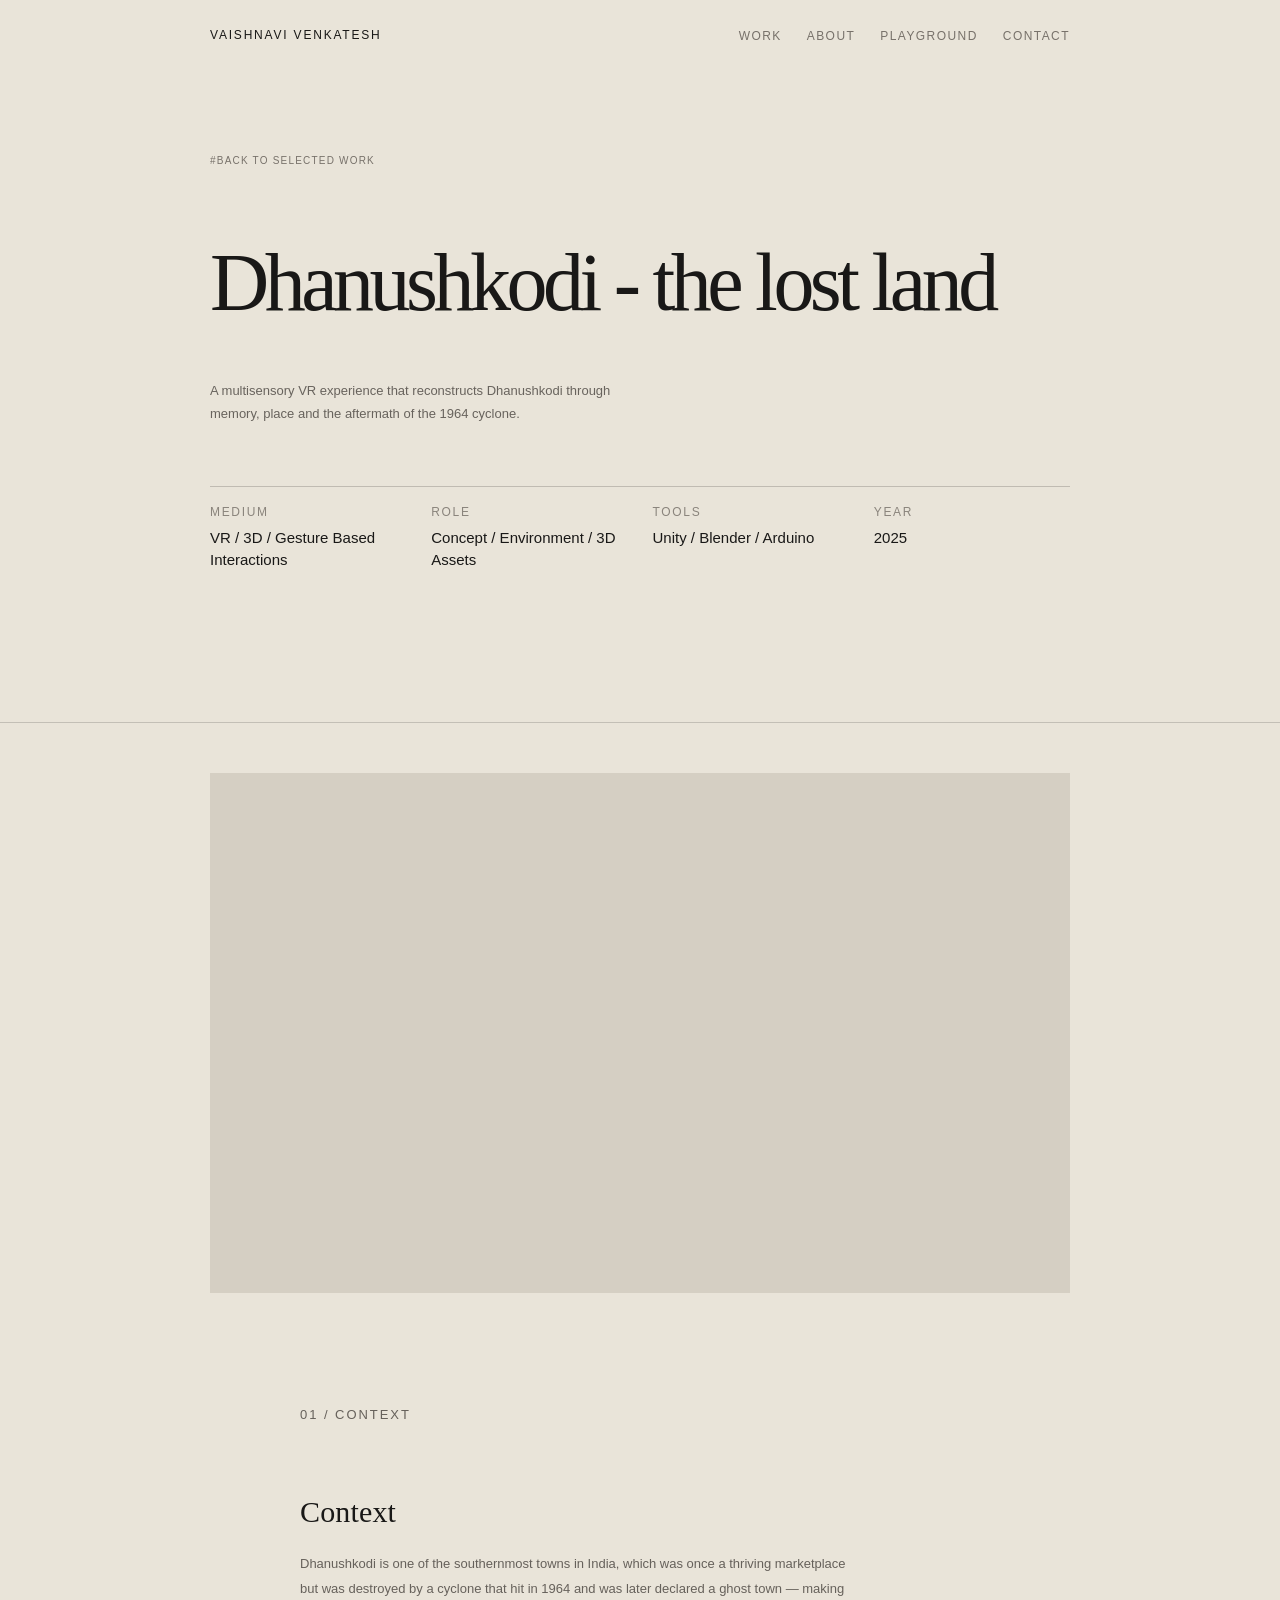
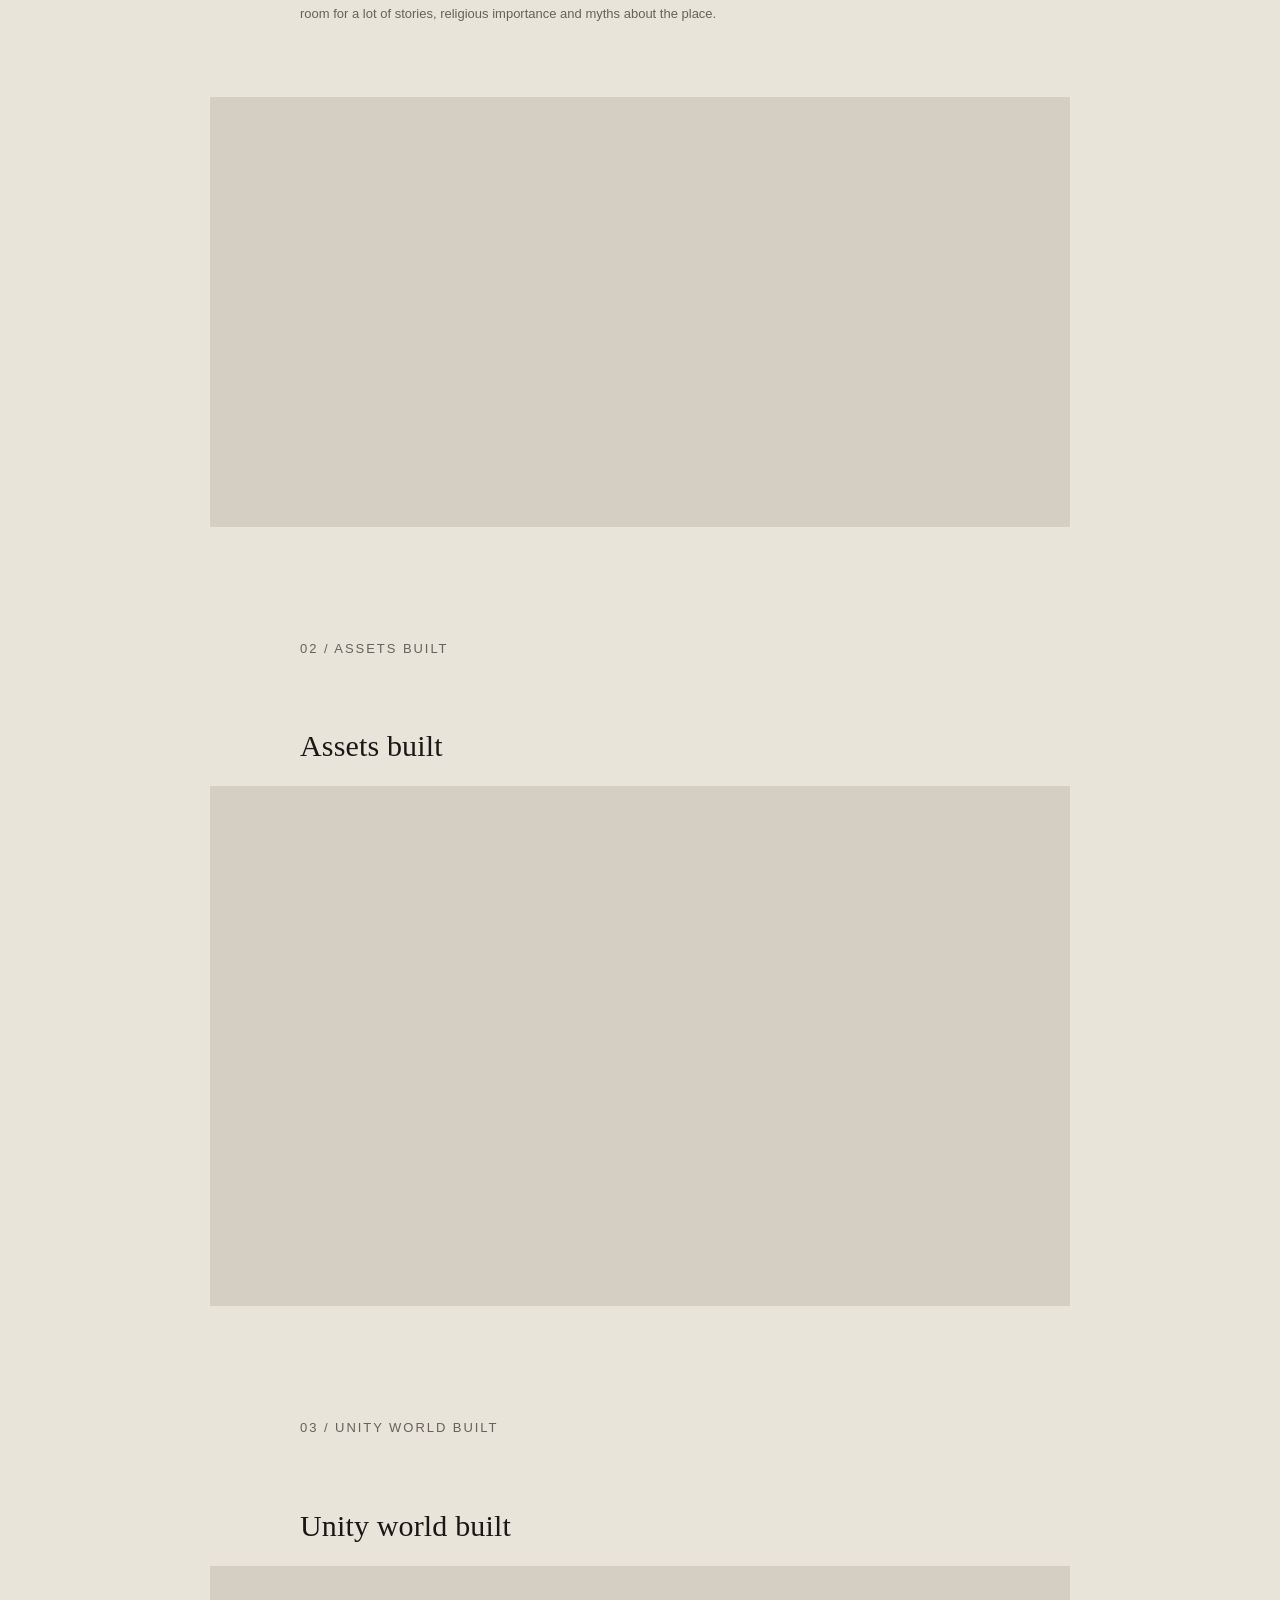
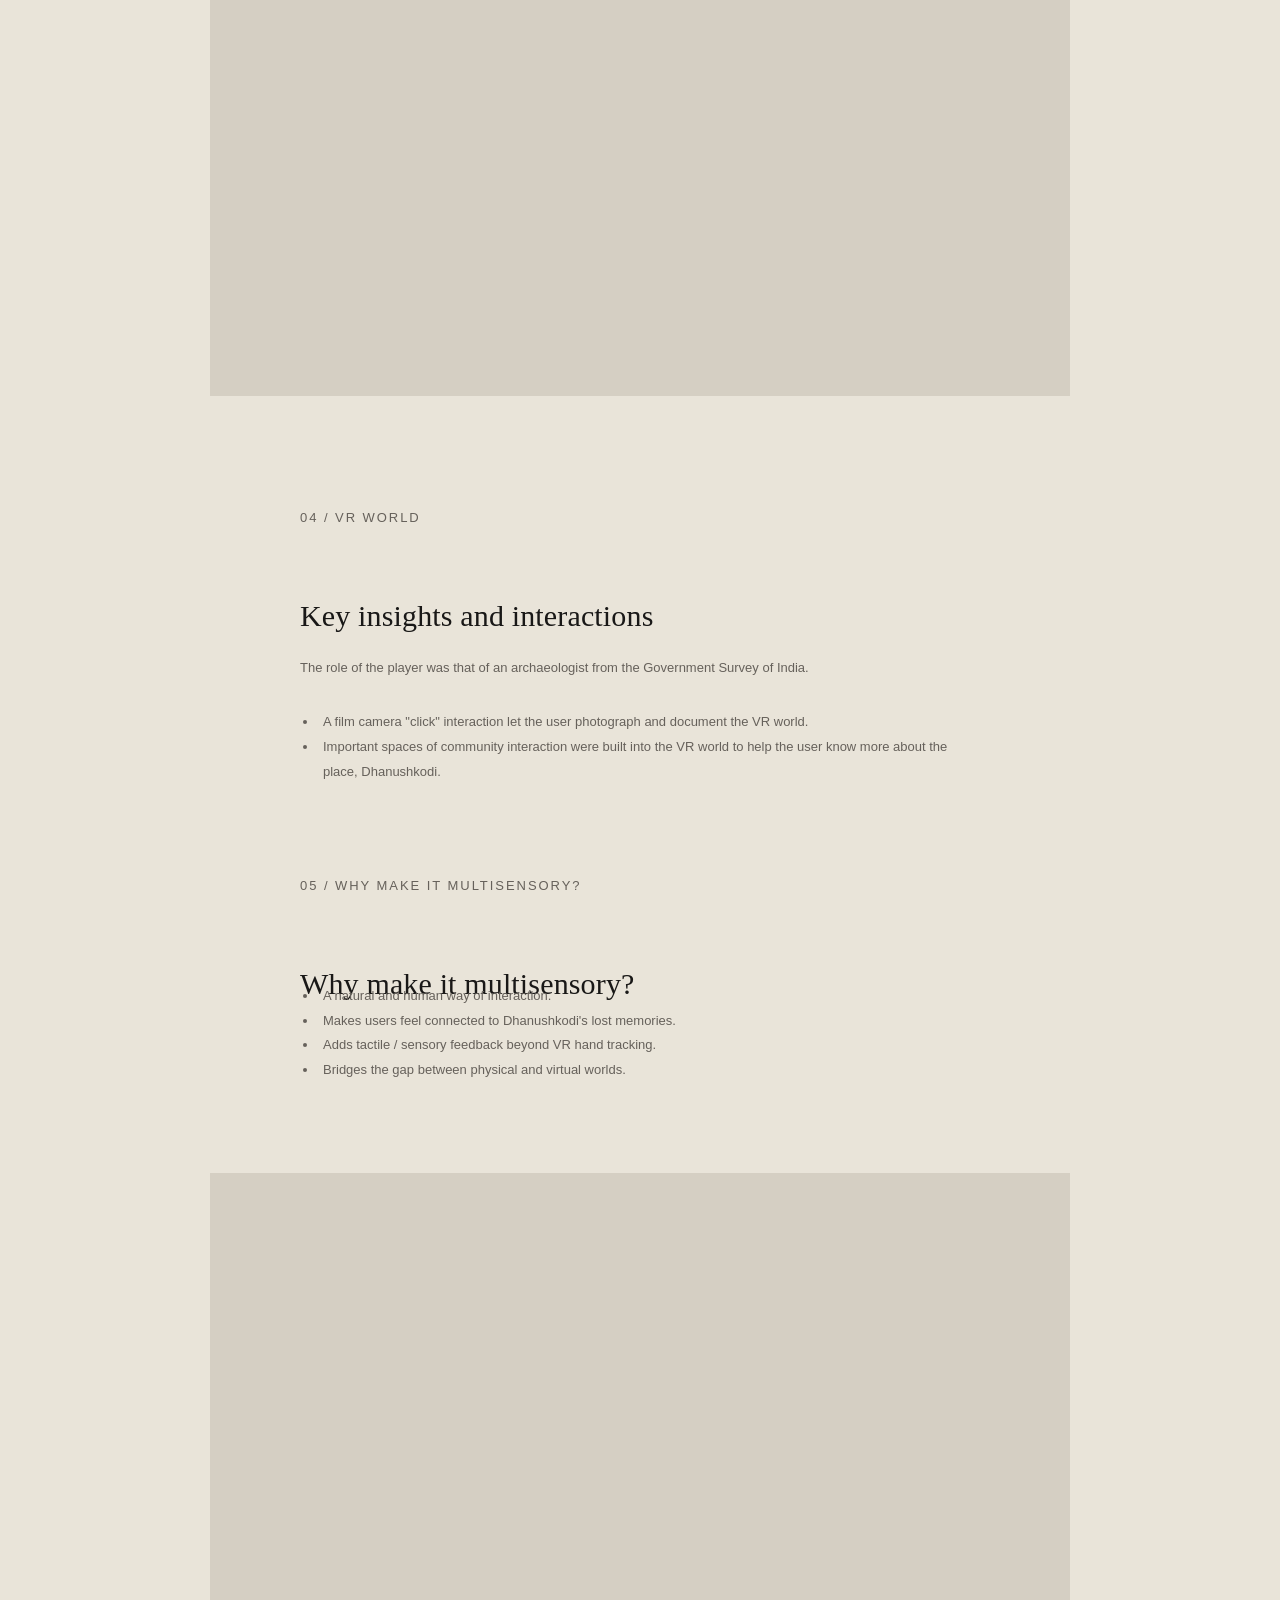
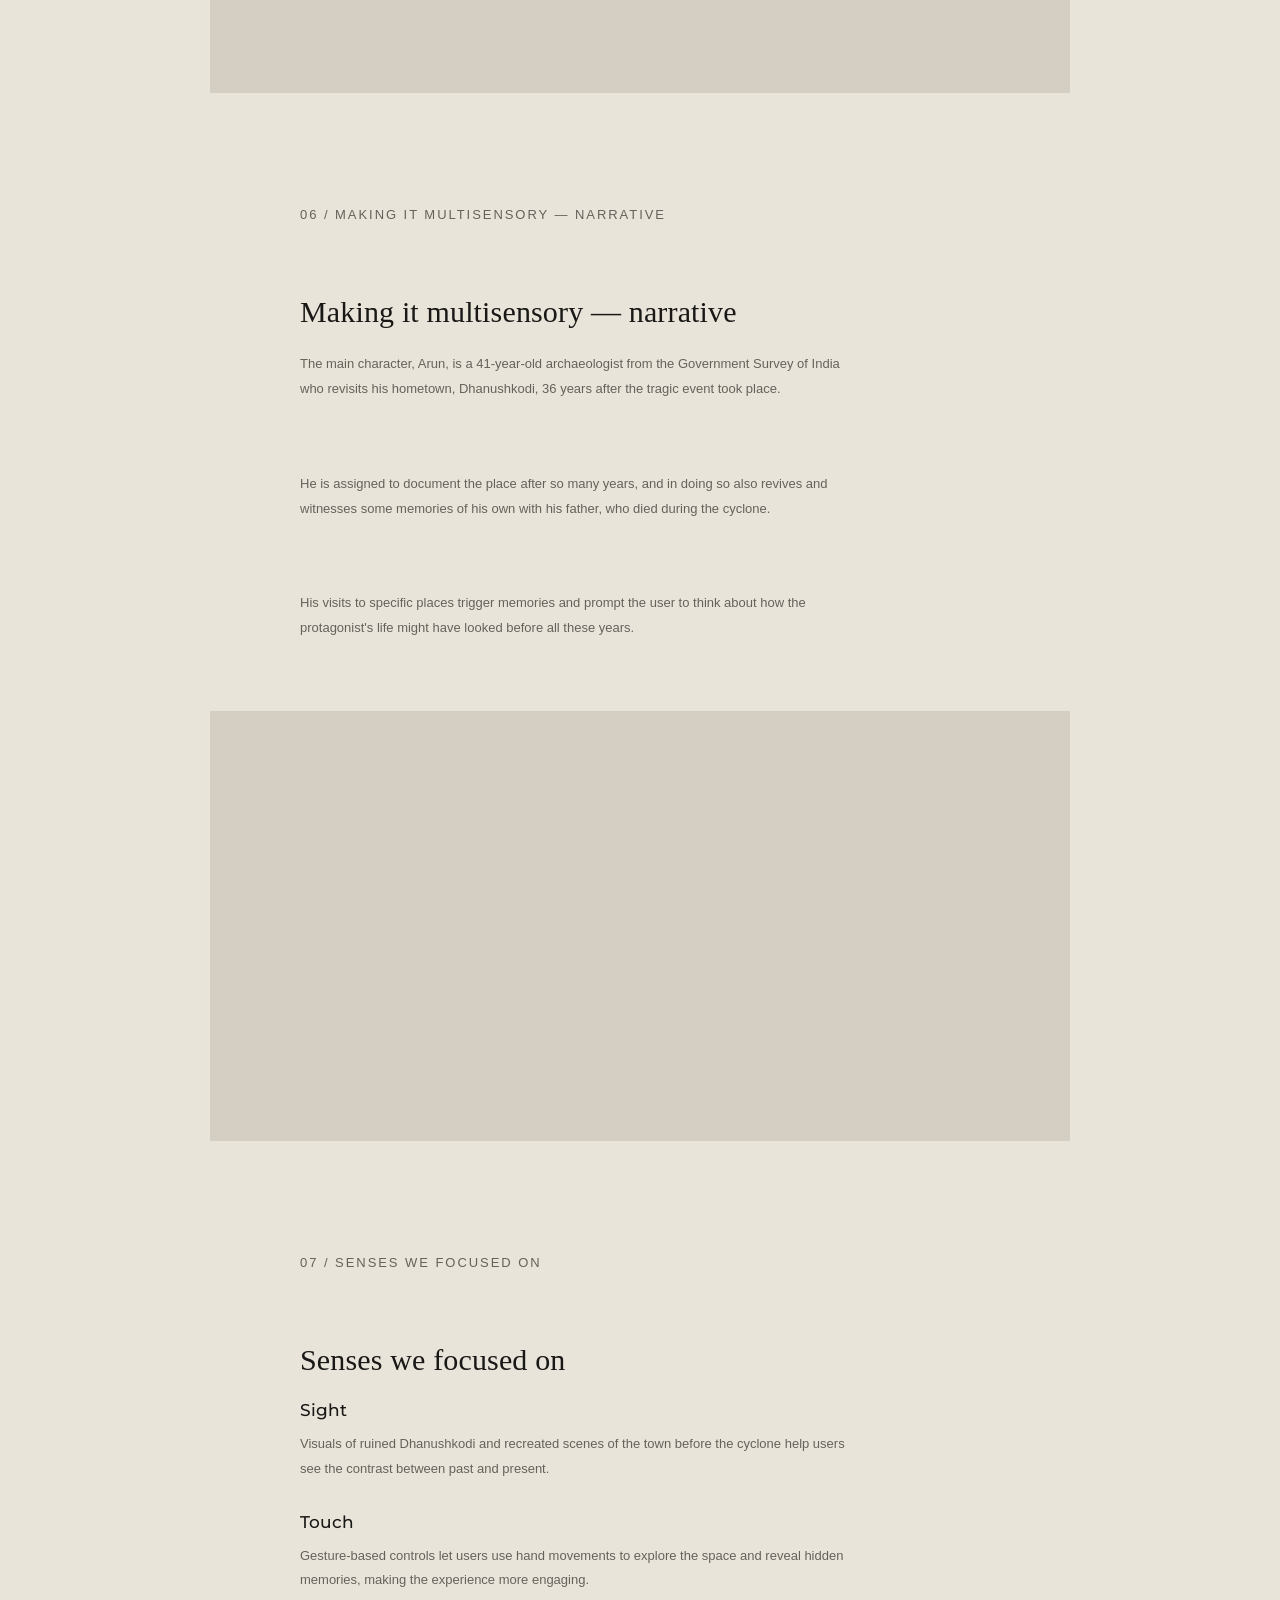
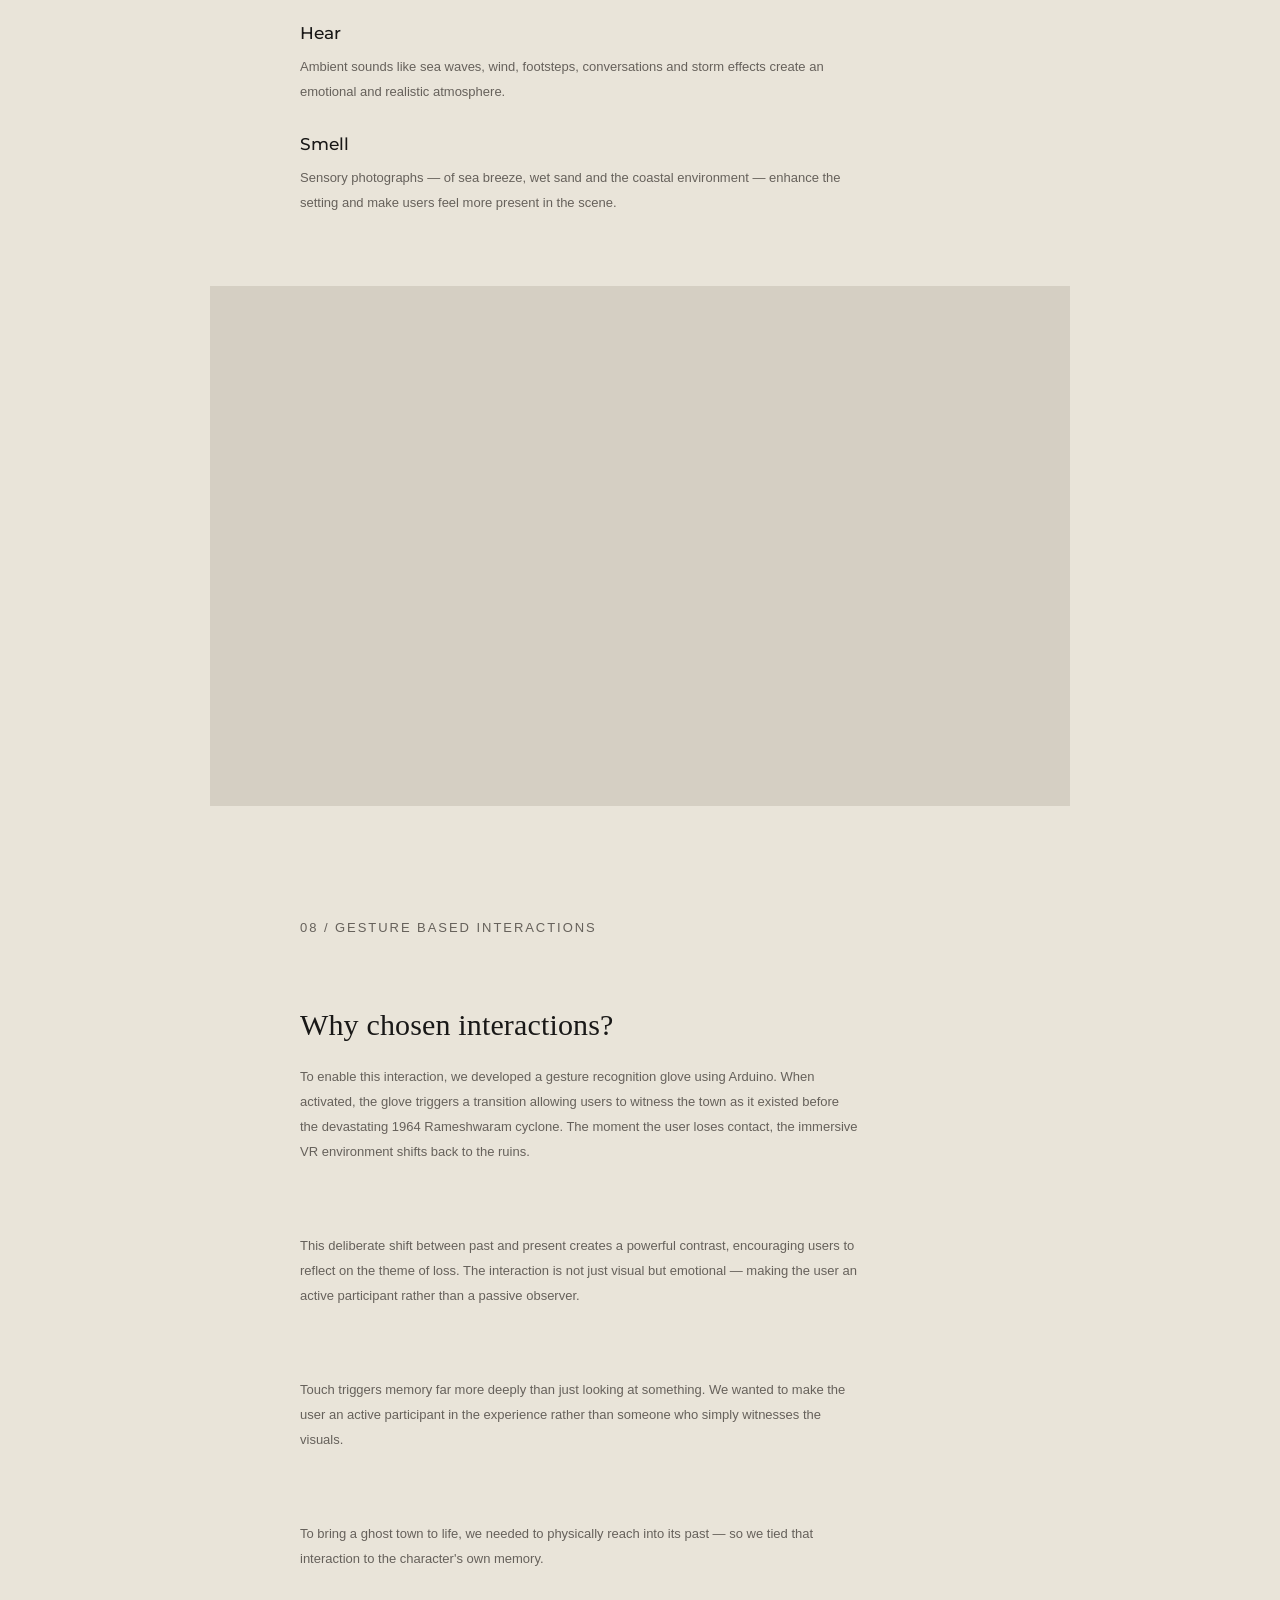
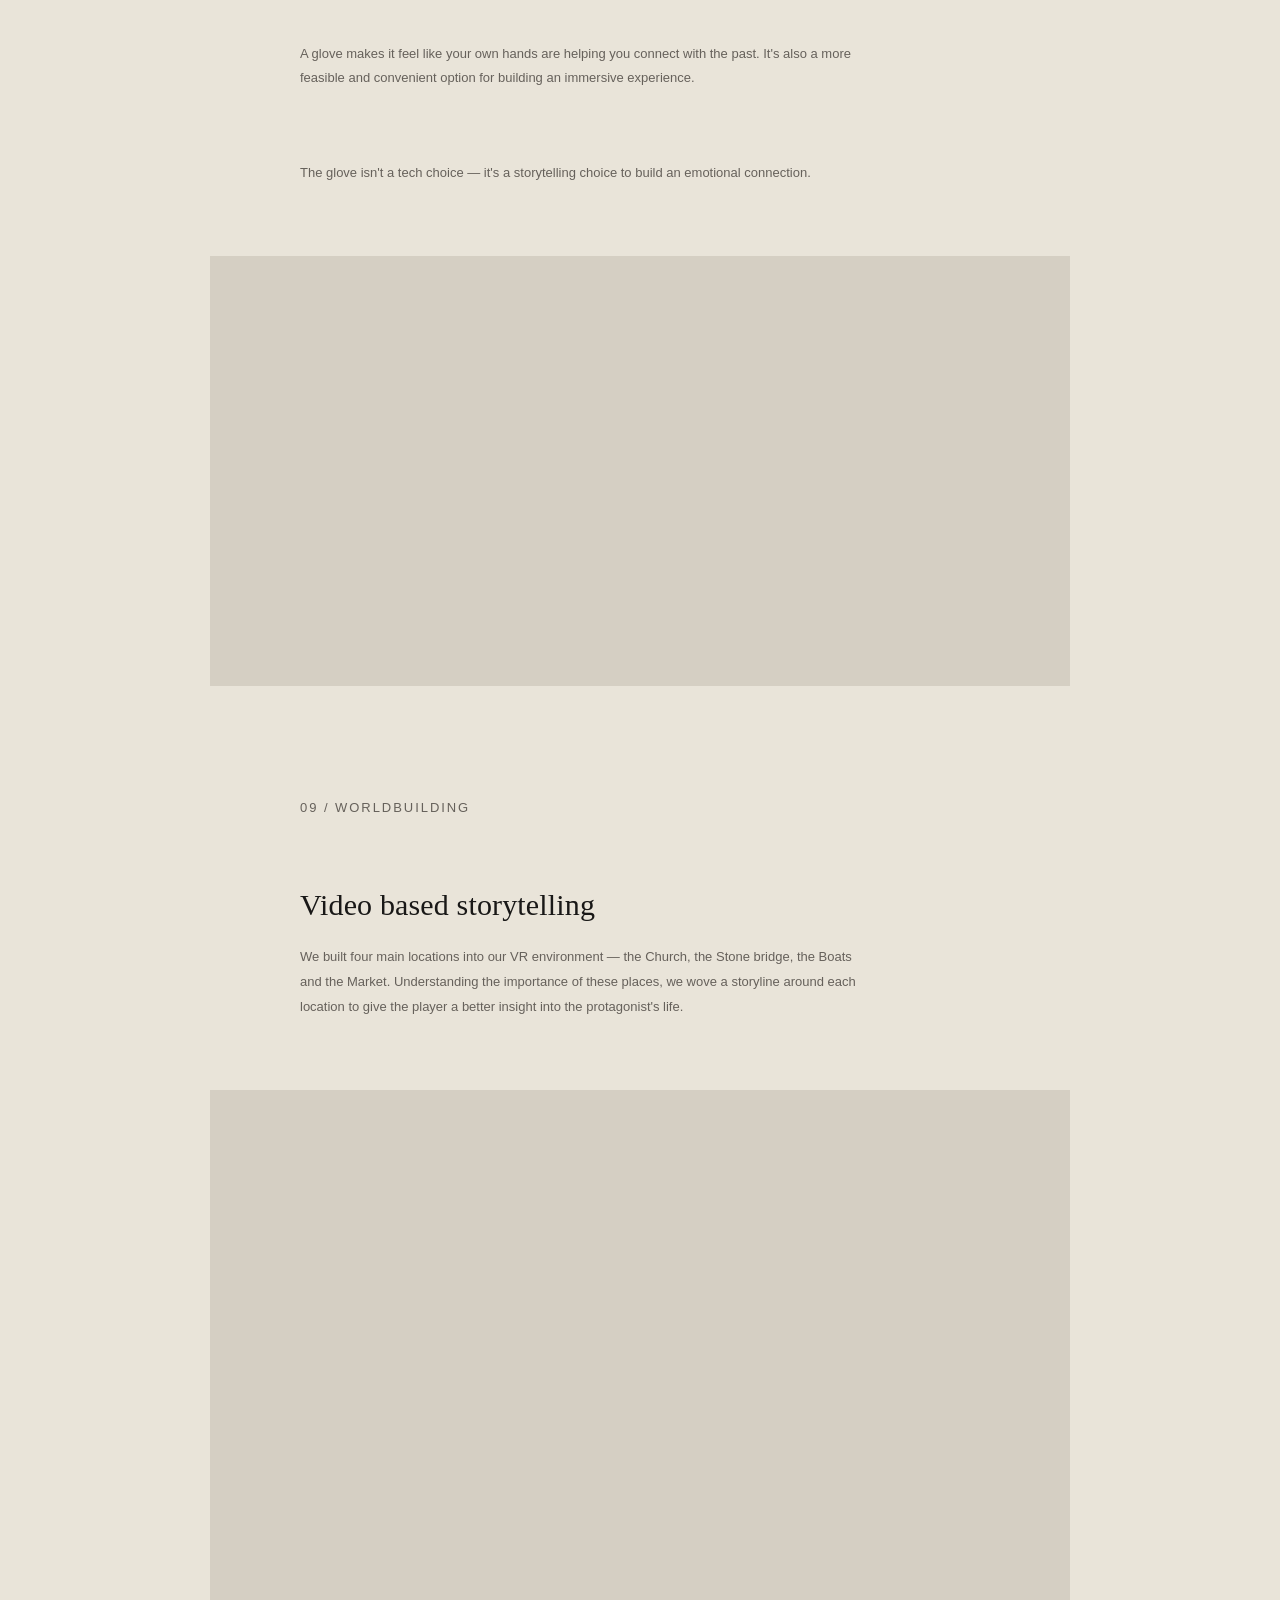
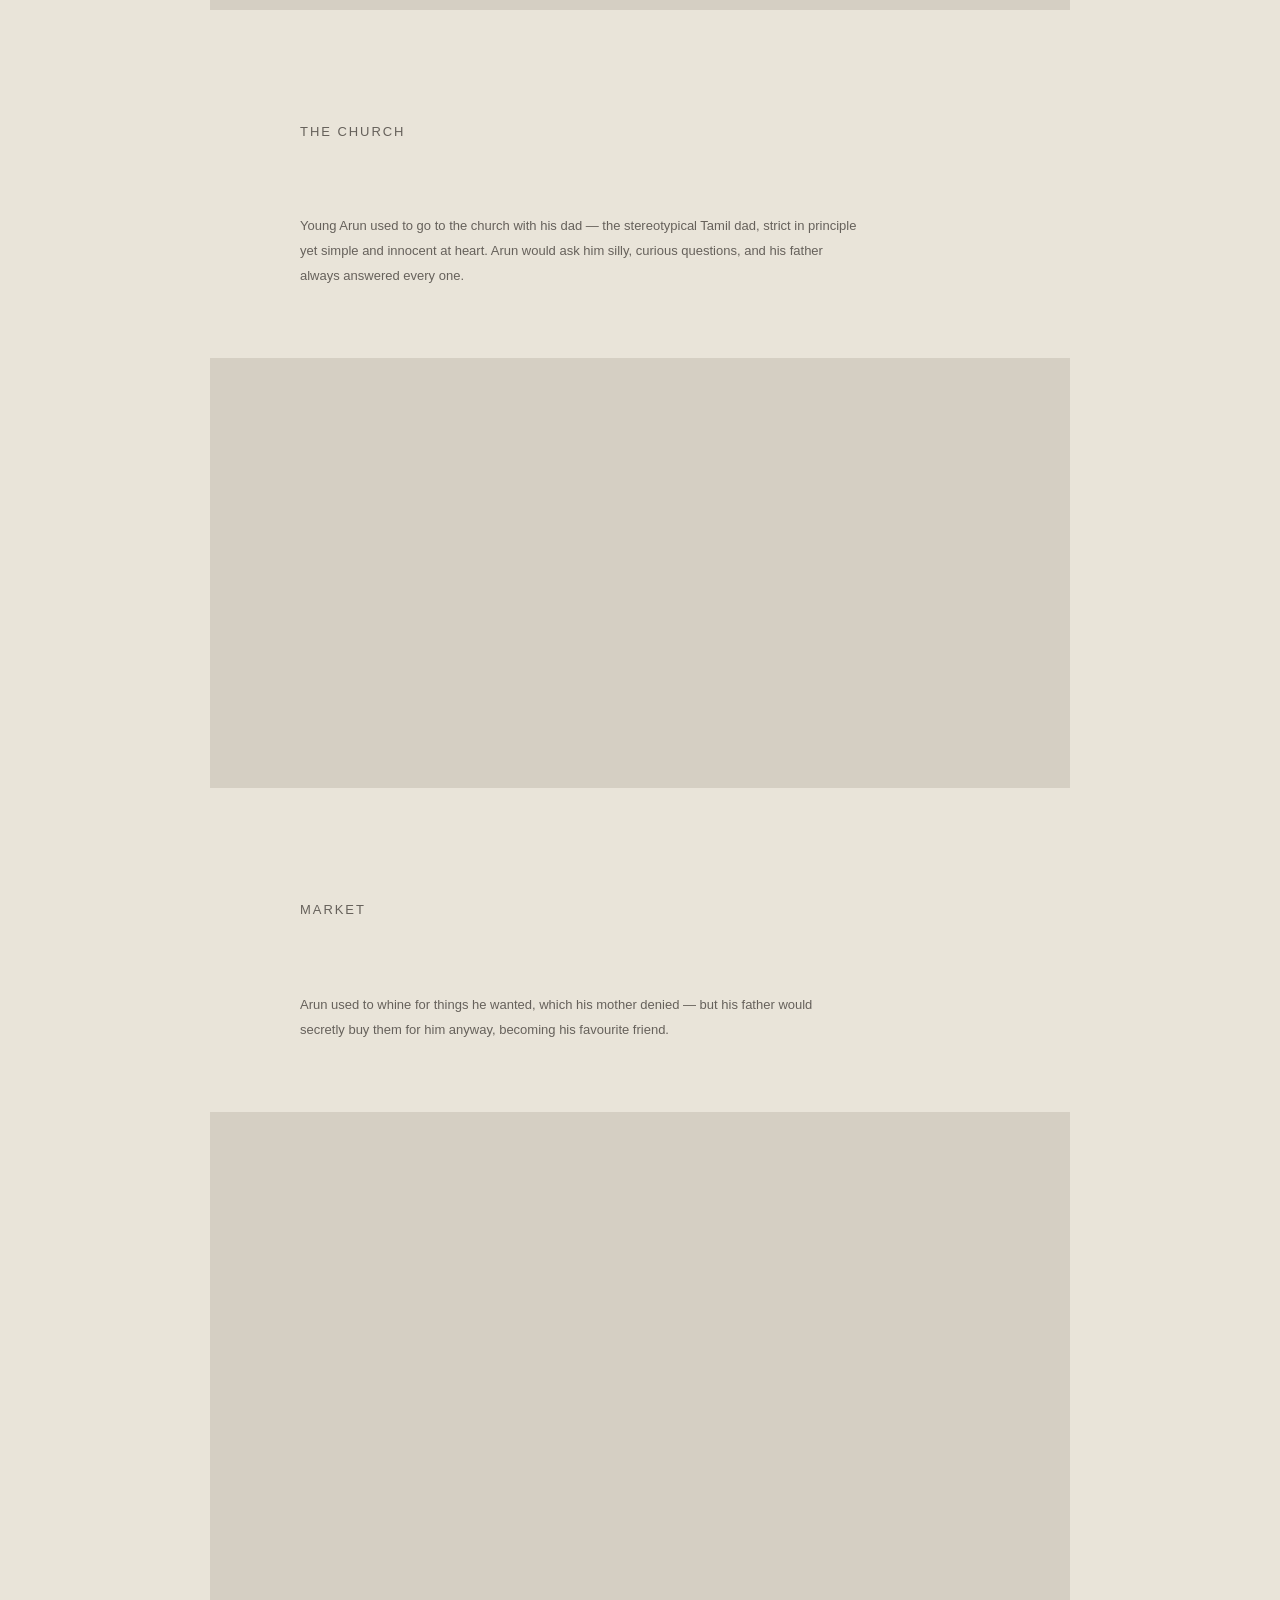
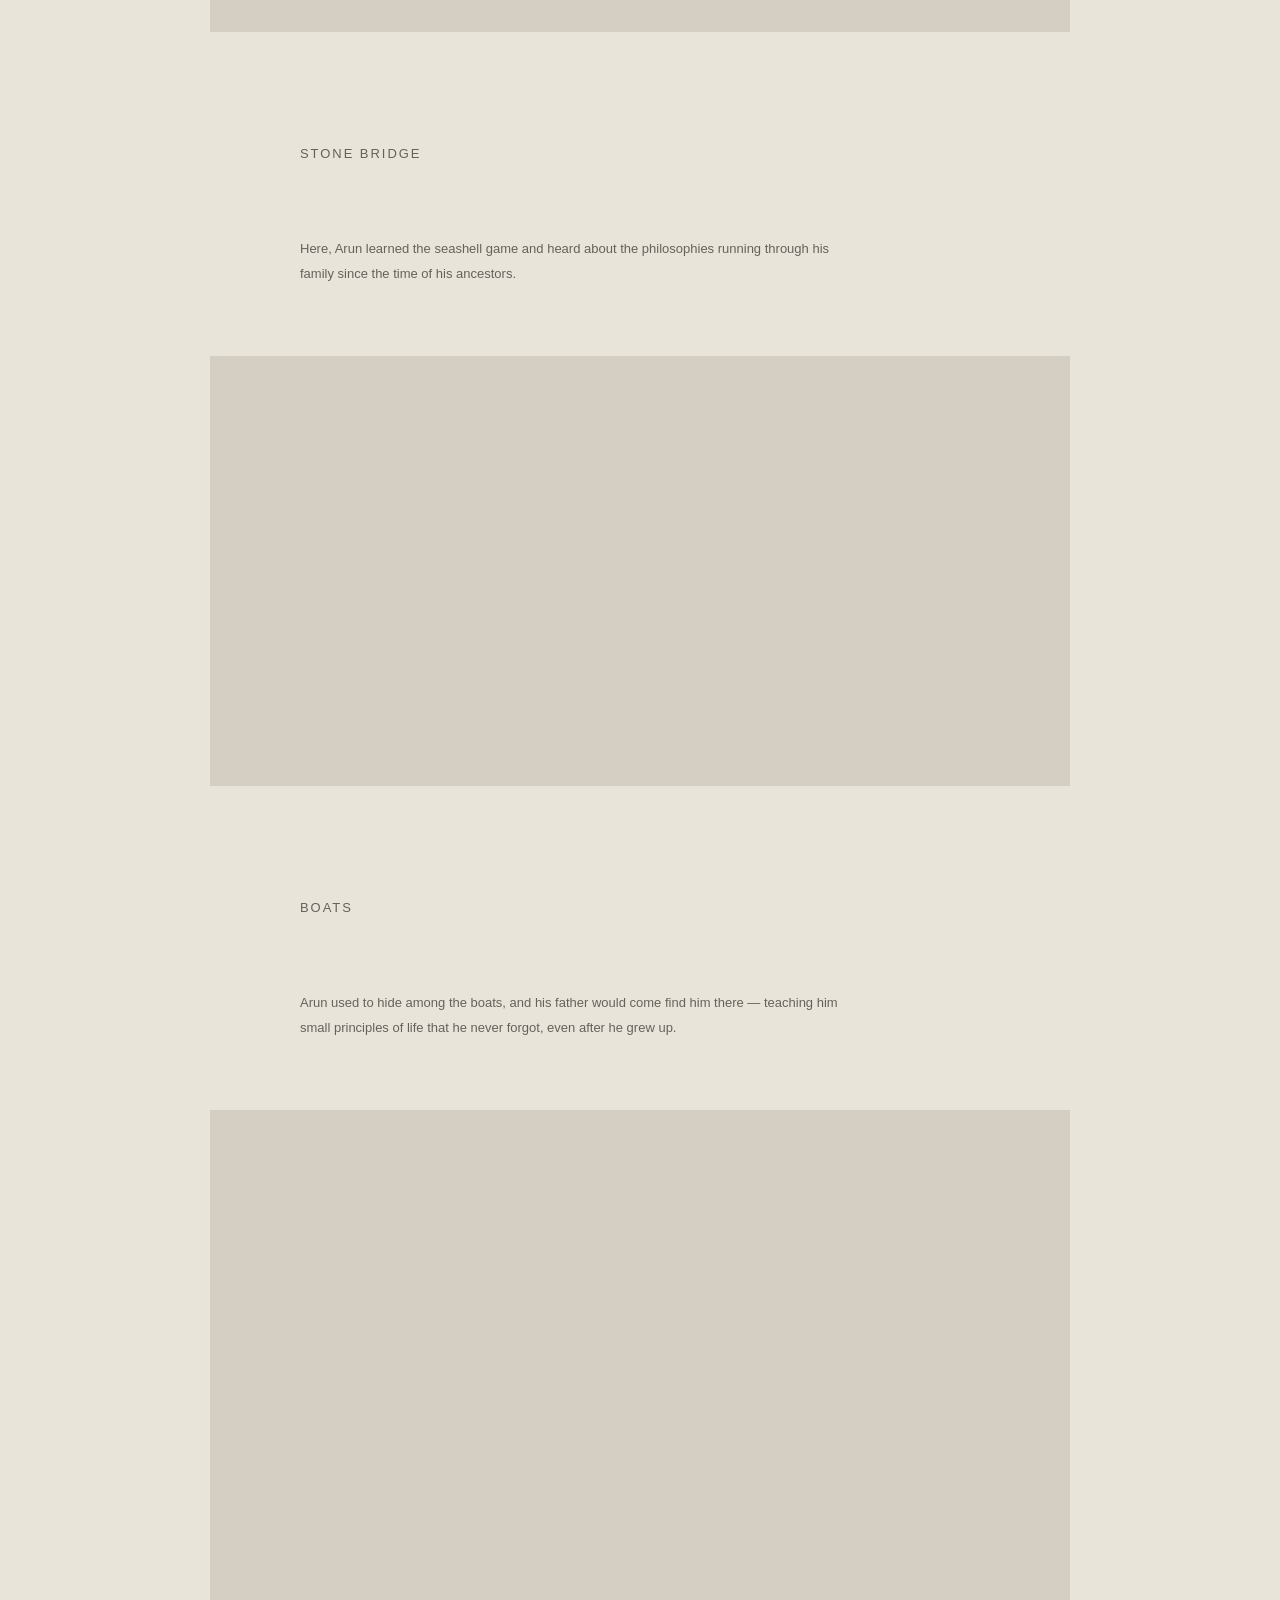
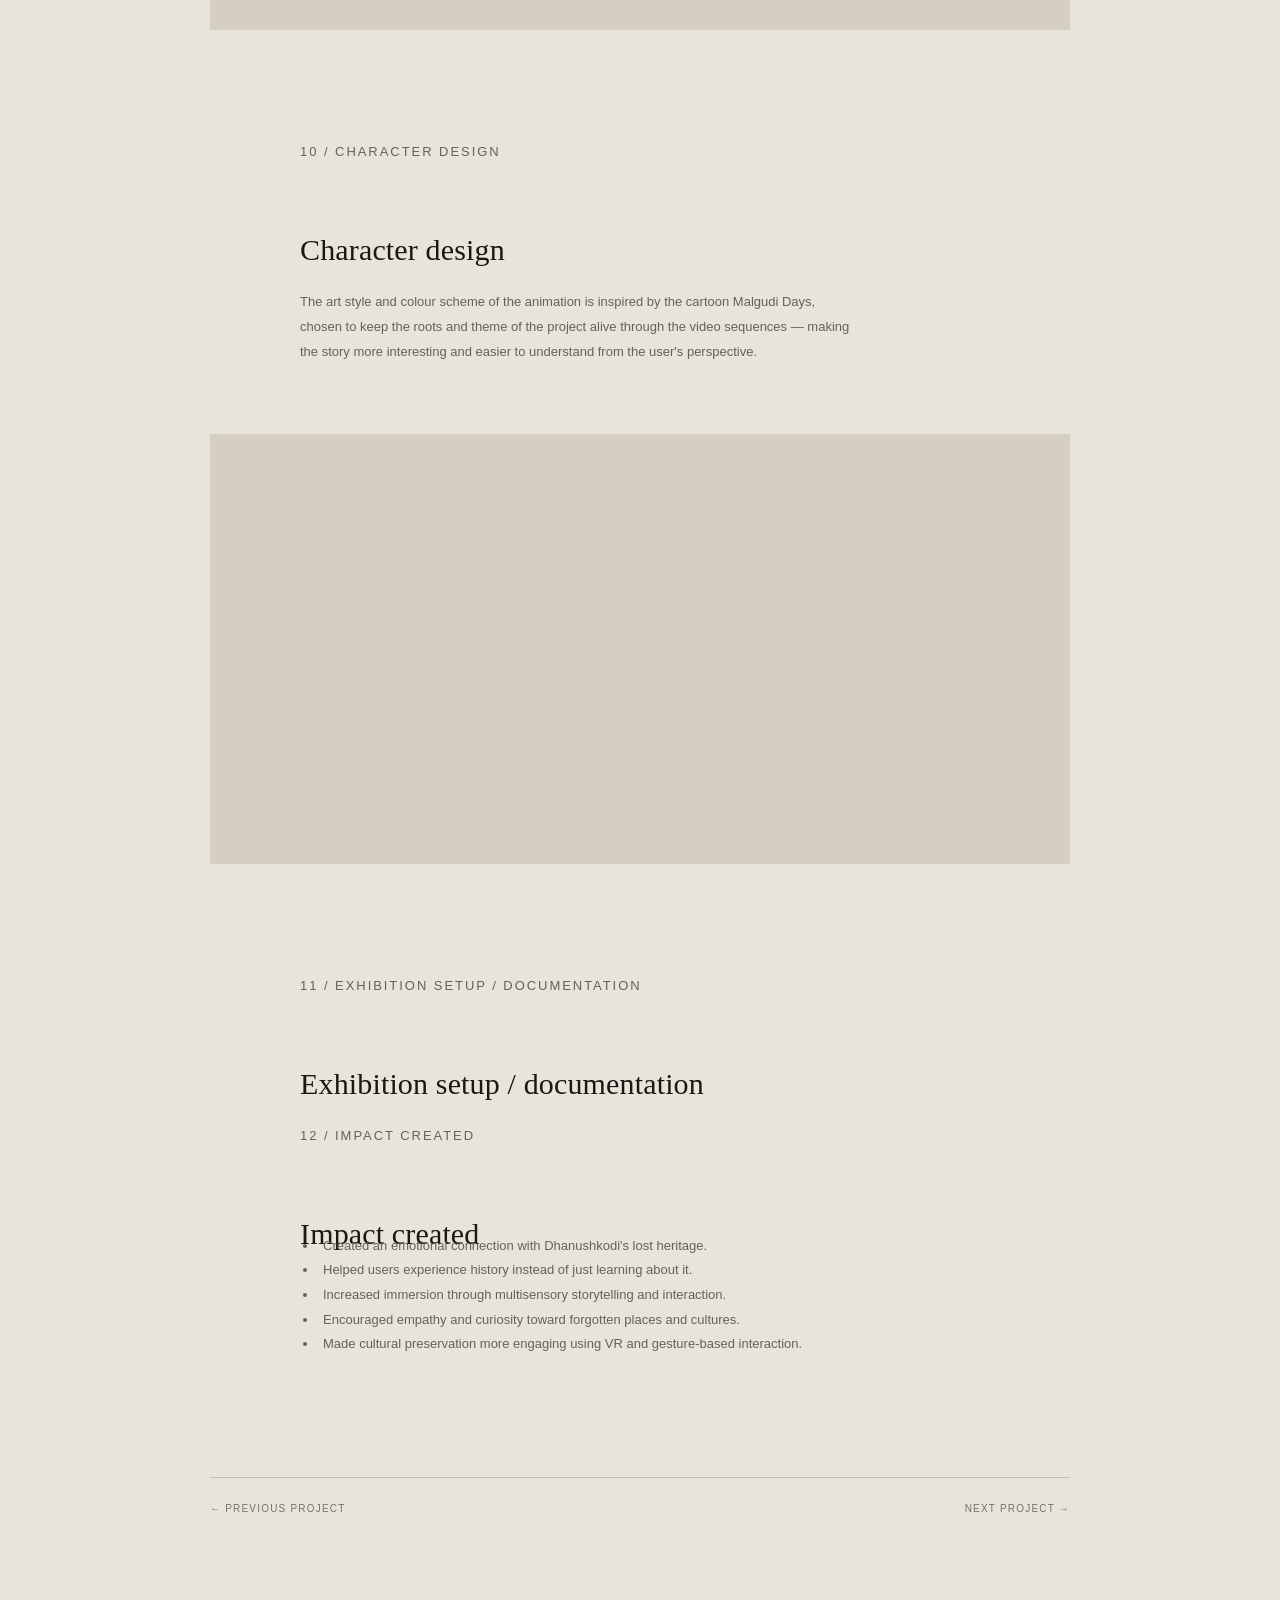
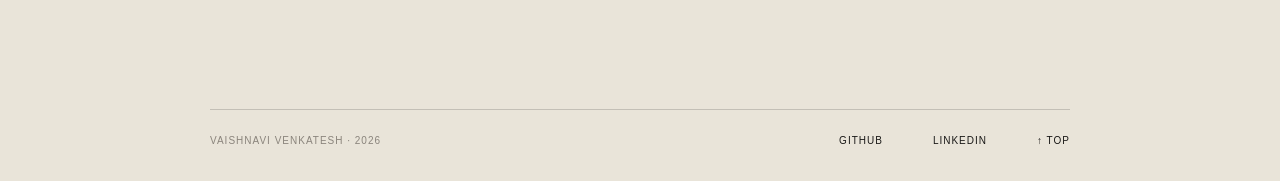
==== commit 3877c2fd: "updated portfolio changes" ====
--- a/pages/project-1.html
+++ b/pages/project-1.html
@@ -1,72 +1,46 @@
 <!DOCTYPE html>
-
 <html lang="en">
-
 <head>
-
 <meta charset="UTF-8">
 <meta name="viewport" content="width=device-width, initial-scale=1.0">
 
-<title>Dhanushkodi — Vaishnavi Venkatesh</title>
+<title>Dhanushkodi - A lost legend</title>
+
+<link rel="preconnect" href="https://fonts.googleapis.com">
+<link rel="preconnect" href="https://fonts.gstatic.com" crossorigin>
+<link href="https://fonts.googleapis.com/css2?family=Montserrat:ital,wght@0,400;0,500;0,600;1,400&display=swap" rel="stylesheet">
 
 <style>
-
-/* ========================================================
-   QUANO FONT
-======================================================== */
-
 @font-face {
-
-    font-family: "Quano";
-
-    src: url("../fonts/Quano-Regular.woff2")
+    font-family: "Montserrat";
+    src: url("../fonts/Montserrat-Regular.woff2")
     format("woff2");
-
     font-weight: 400;
-
     font-style: normal;
 
 }
-
 @font-face {
-
-    font-family: "Quano";
-
-    src: url("../fonts/Quano-Italic.woff2")
+    font-family: "Montserrat";
+    src: url("../fonts/Montserrat.woff2")
     format("woff2");
-
     font-weight: 400;
-
     font-style: italic;
-
-}
-
-
-/* ========================================================
-   RESET
-======================================================== */
+}
 
 * {
 
     margin: 0;
     padding: 0;
-
     box-sizing: border-box;
-
 }
 
 html {
-
     scroll-behavior: smooth;
-
 }
 
 body {
-
     background: #e9e4d9;
-
     color: #191817;
-
     font-family:
         "Helvetica Neue",
         Helvetica,
@@ -74,433 +48,250 @@
         sans-serif;
 
     overflow-x: hidden;
-
 }
 
 a {
-
     color: inherit;
-
     text-decoration: none;
-
 }
 
 ::selection {
-
     background: #191817;
-
     color: #e9e4d9;
-
-}
-
-
-/* ========================================================
-   PAGE WIDTH
-======================================================== */
+}
 
 .page-width {
-
     width: min(
         860px,
         calc(100% - 200px)
     );
-
     margin: auto;
-
-}
-
-
-/* ========================================================
-   NAVIGATION
-======================================================== */
+}
 
 .site-nav {
 
     position: fixed;
-
     top: 0;
     left: 0;
-
     width: 100%;
-
     z-index: 1000;
-
     padding: 26px 0;
 
 }
-
 .nav-inner {
 
     width: min(
         860px,
         calc(100% - 200px)
     );
-
     margin: auto;
-
     display: flex;
-
     justify-content: space-between;
-
     align-items: center;
-
-}
-
-
-/* NAME */
+}
 
 .artist-name {
-
-    font-size: 9px;
-
+    font-size: 12px;
     text-transform: uppercase;
-
     letter-spacing: .15em;
-
     font-weight: 500;
-
-}
-
-
-/* NAV */
-
+}
 .nav-links {
-
     display: flex;
-
     gap: 25px;
-
     list-style: none;
-
 }
 
 .nav-links a {
-
-    font-size: 8px;
-
+    font-size: 12px;
     text-transform: uppercase;
-
     letter-spacing: .12em;
-
     color: #77716a;
-
     transition:
         color .3s ease;
-
 }
 
 .nav-links a:hover {
-
     color: #191817;
-
-}
-
-
-/* ========================================================
-   PROJECT HERO
-======================================================== */
+}
 
 .project-hero {
-
     min-height: 75vh;
-
     display: flex;
-
     align-items: center;
-
     padding:
-        150px 0
+        150px 
         100px;
 
 }
 
 .project-hero-content {
-
     width: 100%;
-
-}
-
-
-/* BACK */
-
+}
 .back-link {
-
     display: inline-flex;
-
     align-items: center;
-
     gap: 8px;
-
-    font-size: 8px;
-
+    font-size: 10px;
     text-transform: uppercase;
-
     letter-spacing: .12em;
-
     color: #77716a;
-
     margin-bottom: 55px;
-
     transition:
         gap .3s ease,
         color .3s ease;
-
 }
 
 .back-link:hover {
-
     gap: 13px;
-
     color: #191817;
-
-}
-
-
-/* LABEL */
-
-.collection-label {
-
-    font-size: 8px;
-
-    text-transform: uppercase;
-
-    letter-spacing: .2em;
-
-    color: #77716a;
-
-    margin-bottom: 28px;
-
-}
-
-
-/* TITLE */
-
+}
 .project-main-title {
 
     font-family:
-        "Quano",
+        "Montserrat",
         "Bodoni Moda",
         "Cormorant Garamond",
         Georgia,
         serif;
 
     font-weight: 400;
-
     font-size:
         clamp(50px, 7vw, 82px);
-
-    line-height: .92;
-
+    line-height: 1.50;
     letter-spacing: -.055em;
-
     max-width: 800px;
 
 }
-
-
-/* INTRO */
-
 .project-intro {
-
     max-width: 430px;
-
     margin-top: 35px;
-
-    font-size: 11px;
-
+    font-size: 13px;
     line-height: 1.8;
-
     color: #68635d;
-
-}
-
-
-/* ========================================================
-   META
-======================================================== */
+}
 
 .project-meta {
 
     display: grid;
-
     grid-template-columns:
         repeat(4, 1fr);
-
     gap: 25px;
-
     margin-top: 60px;
-
     padding-top: 18px;
-
     border-top:
         1px solid
         rgba(25,24,23,.2);
-
 }
 
 .meta-item {
-
     min-width: 0;
-
 }
 
 .meta-label {
-
     display: block;
-
-    font-size: 7px;
-
+    font-size: 12px;
     text-transform: uppercase;
-
-    letter-spacing: .14em;
-
+    letter-spacing: 0.14em;
     color: #8a847c;
-
     margin-bottom: 8px;
 
 }
-
 .meta-value {
-
-    font-size: 9px;
-
+    font-size: 15px;
     line-height: 1.5;
-
-}
-
-
-/* ========================================================
-   DIVIDER
-======================================================== */
+}
 
 .museum-rule {
 
     width: 100%;
-
     height: 1px;
-
     background:
         rgba(25,24,23,.18);
 
 }
-
-
-/* ========================================================
-   PROJECT BODY
-======================================================== */
-
 .project-body {
-
     padding:
-        110px 0
+        50px 0
         140px;
 
 }
 
-
-/* ========================================================
-   COVER IMAGE
-======================================================== */
-
 .project-image {
-
     width: 100%;
-
     height: 520px;
-
     background: #d5cfc3;
-
     overflow: hidden;
-
     margin-bottom: 110px;
-
 }
 
 .project-image img {
-
     width: 100%;
-
     height: 100%;
-
     object-fit: cover;
-
     display: block;
-
     filter:
         grayscale(20%)
         contrast(.95);
-
     transition:
         transform .8s
         cubic-bezier(.2,.7,.2,1),
-
         filter .8s ease;
-
 }
 
 .project-image:hover img {
-
     transform:
         scale(1.025);
-
     filter:
         grayscale(0%)
         contrast(1);
-
-}
-
-
-/* ========================================================
-   CONTENT
-======================================================== */
+}
 
 .project-content {
-
     max-width: 680px;
-
     margin: auto;
-
-}
-
-
-/* SECTION LABEL */
+}
 
 .content-label {
-
-    font-size: 8px;
-
+    font-family:
+        "Montserrat",
+        "Helvetica Neue",
+        Helvetica,
+        Arial,
+        sans-serif;
+    font-size: 12px;
     text-transform: uppercase;
-
     letter-spacing: .15em;
-
     color: #77716a;
-
     margin-bottom: 25px;
-
-}
-
-
-/* HEADINGS */
-
+}
 .project-content h2 {
 
     font-family:
-        "Quano",
+        "Montserrat",
         "Bodoni Moda",
         "Cormorant Garamond",
         Georgia,
         serif;
 
-    font-size: 39px;
-
+    font-size: 30px;
     font-weight: 400;
-
-    letter-spacing: -.045em;
-
+    letter-spacing: 0.005em;
     line-height: 1;
-
     margin-bottom: 25px;
-
+}
+
+.project-content h3 {
+    font-family:
+        "Montserrat",
+        "Bodoni Moda",
+        "Cormorant Garamond",
+        Georgia,
+        serif;
+    font-size: 17px;
+    font-weight: 500;
+    letter-spacing: 0.005em;
+    margin-bottom: 12px;
 }
 
 
@@ -510,7 +301,7 @@
 
     max-width: 560px;
 
-    font-size: 11px;
+    font-size: 13px;
 
     line-height: 1.9;
 
@@ -520,73 +311,42 @@
 
 }
 
-
-/* LIST */
+.project-content p.tight {
+    margin-bottom: 30px;
+}
 
 .project-content ul {
-
     margin-top: -40px;
-
     margin-bottom: 90px;
-
     padding-left: 18px;
-
 }
 
 .project-content li {
-
-    font-size: 10px;
-
+    font-size: 13px;
     line-height: 1.9;
-
     color: #66615b;
-
     padding-left: 5px;
-
-}
-
-
-/* ========================================================
-   SECOND IMAGE
-======================================================== */
+}
 
 .project-image.secondary {
-
     margin:
         20px 0
         110px;
 
     height: 430px;
-
-}
-
-
-/* ========================================================
-   PROJECT NAVIGATION
-======================================================== */
+}
 
 .project-navigation {
 
     display: flex;
-
     justify-content: space-between;
-
     align-items: center;
-
     margin-top: 120px;
-
     padding-top: 25px;
-
     border-top:
         1px solid
         rgba(25,24,23,.18);
-
-}
-
-
-/* ========================================================
-   FOOTER
-======================================================== */
+}
 
 footer {
 
@@ -612,68 +372,39 @@
 }
 
 .footer-text {
-
-    font-size: 7px;
-
+    font-size: 10px;
     color: #8a847c;
-
     text-transform: uppercase;
-
     letter-spacing: .1em;
-
 }
 
 .footer-links {
-
     display: flex;
-
-    gap: 20px;
-
+    gap: 50px;
 }
 
 .footer-links a {
-
-    font-size: 7px;
-
+    font-size: 10px;
     text-transform: uppercase;
-
     letter-spacing: .1em;
-
-}
-
-
-/* ========================================================
-   MOBILE
-======================================================== */
+}
 
 @media(max-width: 760px) {
-
-
     .page-width,
     .nav-inner,
     footer {
-
         width:
             calc(100% - 40px);
-
-    }
-
-
+    }
     .site-nav {
-
         padding:
             20px 0;
-
-    }
-
-
+    }
     .nav-links {
 
         display: none;
 
     }
-
-
     .project-hero {
 
         min-height: auto;
@@ -681,73 +412,38 @@
         padding:
             130px 0
             80px;
-
-    }
-
-
+    }
     .back-link {
-
         margin-bottom: 45px;
-
-    }
-
-
+    }
     .project-main-title {
-
         font-size:
             clamp(45px, 14vw, 70px);
-
-    }
-
-
+    }
     .project-meta {
-
         grid-template-columns:
             1fr 1fr;
-
         gap: 30px;
-
         margin-top: 50px;
-
-    }
-
-
+    }
     .project-body {
-
         padding:
             80px 0
             100px;
 
     }
-
-
     .project-image {
-
+        height: 150px;
+        margin-bottom: 80px;
+    }
+    .project-content h2 {
+        font-size: 25px;
+    }
+    .project-content p {
+        margin-bottom: 55px;
+    }
+    .project-image.secondary {
         height: 300px;
-
-        margin-bottom: 80px;
-
-    }
-
-
-    .project-content h2 {
-
-        font-size: 34px;
-
-    }
-
-
-    .project-content p {
-
-        margin-bottom: 55px;
-
-    }
-
-
-    .project-image.secondary {
-
-        height: 300px;
-
         margin:
             0 0
             80px;
@@ -756,42 +452,21 @@
 
 
     .project-navigation {
-
         margin-top: 80px;
-
-    }
-
-
+    }
     footer {
-
         display: block;
-
-    }
-
-
+    }
     .footer-links {
-
         margin-top: 15px;
-
-    }
-
-}
-
+    }
+}
 </style>
-
 </head>
-
 <body>
-
-<!-- ========================================================
-     NAVIGATION
-======================================================== -->
-
 <nav class="site-nav">
 
-```
 <div class="nav-inner">
-
 
     <a
         href="../index.html"
@@ -799,8 +474,6 @@
     >
         Vaishnavi Venkatesh
     </a>
-
-
     <ul class="nav-links">
 
         <li>
@@ -808,123 +481,75 @@
                 Work
             </a>
         </li>
-
         <li>
             <a href="../index.html#about">
                 About
             </a>
         </li>
-
         <li>
             <a href="../index.html#archive">
-                Archive
+                PLAYGROUND
             </a>
         </li>
-
         <li>
             <a href="../index.html#contact">
                 Contact
             </a>
         </li>
-
     </ul>
-
-
 </div>
-```
-
 </nav>
 
-<!-- ========================================================
-     PROJECT HERO
-======================================================== -->
-
 <header class="project-hero">
-
-```
 <div class="page-width">
 
     <div class="project-hero-content">
-
-
         <a
             href="../index.html#work"
             class="back-link"
         >
-            ← Back to selected work
+            #Back to selected work
         </a>
-
-
-        <p class="collection-label">
-
-            Work 01 / Selected Work
-
-        </p>
-
-
         <h1 class="project-main-title">
-
-            Dhanushkodi
-
+            Dhanushkodi - the lost land
         </h1>
-
-
         <p class="project-intro">
-
-            A multisensory VR experience that
-            reconstructs Dhanushkodi through
-            memory, place and the aftermath
+            A multisensory VR experience that reconstructs Dhanushkodi
+            through memory, place and the aftermath
             of the 1964 cyclone.
-
-        </p>
-
-
-        <!-- PROJECT META -->
+        </p>
 
         <div class="project-meta">
-
-
             <div class="meta-item">
-
                 <span class="meta-label">
                     Medium
                 </span>
-
                 <span class="meta-value">
-                    VR / 3D
+                   VR / 3D / Gesture Based Interactions
                 </span>
 
             </div>
 
 
             <div class="meta-item">
-
                 <span class="meta-label">
                     Role
                 </span>
-
                 <span class="meta-value">
-                    Design / Concept
+                    Concept / Environment / 3D Assets
                 </span>
-
             </div>
 
-
             <div class="meta-item">
-
                 <span class="meta-label">
                     Tools
                 </span>
-
                 <span class="meta-value">
-                    Unity / Blender
+                    Unity / Blender / Arduino
                 </span>
-
             </div>
 
-
             <div class="meta-item">
-
                 <span class="meta-label">
                     Year
                 </span>
@@ -932,214 +557,520 @@
                 <span class="meta-value">
                     2025
                 </span>
-
             </div>
-
-
         </div>
-
-
-    </div>
-
+    </div>
 </div>
-```
 
 </header>
-
 <div class="museum-rule"></div>
-
-<!-- ========================================================
-     PROJECT BODY
-======================================================== -->
-
 <section class="project-body">
-
-```
 <div class="page-width">
 
-
-    <!-- COVER -->
-
     <div class="project-image">
 
         <!--
-        Replace with your actual project image:
-
-        <img
-            src="../images/dhanushkodi.jpg"
-            alt="Dhanushkodi VR experience"
-        >
-        -->
-
-    </div>
-
-
-    <div class="project-content">
-
-
-        <!-- ==================================================
-             THE BRIEF
-        ================================================== -->
-
-        <p class="content-label">
-            01 / The brief
-        </p>
-
-
-        <h2>
-            The brief
-        </h2>
-
-
-        <p>
-
-            Describe the problem you were solving or
-            the goal you set for yourself. Who was this
-            for, and what did they need? Keep this to a
-            short, clear paragraph.
-
-        </p>
-
-
-        <!-- ==================================================
-             WHAT I DID
-        ================================================== -->
-
-        <p class="content-label">
-            02 / Process
-        </p>
-
-
-        <h2>
-            What I did
-        </h2>
-
-
-        <p>
-
-            Walk through your process — research, design
-            decisions, technical choices. This is the
-            section where you explain your thinking,
-            not just what the final thing looks like.
-
-        </p>
-
-
+        Hero / establishing shot of Dhanushkodi coastline
+        (aerial / map view of the peninsula):
+
+        <img
+            src="../images/dhanushkodi-coastline.jpg"
+            alt="Dhanushkodi coastline aerial view"
+        >
+        -->
+
+    </div>
+
+    <div class="project-content">
+        <p class="content-label">
+            01 / Context
+        </p>
+        <h2>
+            Context
+        </h2>
+        <p>
+            Dhanushkodi is one of the southernmost towns in India, which
+            was once a thriving marketplace but was destroyed by a
+            cyclone that hit in 1964 and was later declared a ghost
+            town — making room for a lot of stories, religious
+            importance and myths about the place.
+        </p>
+    </div>
+
+    <div class="project-image secondary">
+
+        <!--
+        Assets built — grid of 3D ruin assets
+        (boat, structure, church ruins etc):
+
+        <img
+            src="../images/assets-built.jpg"
+            alt="3D assets built for the Dhanushkodi VR world"
+        >
+        -->
+
+    </div>
+    <div class="project-content">
+        <p class="content-label">
+            02 / Assets built
+        </p>
+        <h2>
+            Assets built
+        </h2>
+    </div>
+
+    <div class="project-image">
+
+        <!--
+        Unity world built — screenshots of the environment
+        laid out in the Unity editor:
+
+        <img
+            src="../images/unity-world-built.jpg"
+            alt="Dhanushkodi environment built in Unity"
+        >
+        -->
+
+    </div>
+    <div class="project-content">
+        <p class="content-label">
+            03 / Unity world built
+        </p>
+        <h2>
+            Unity world built
+        </h2>
+    </div>
+
+    <div class="project-image secondary">
+
+        <!--
+        VR World screenshots — player POV as the archaeologist,
+        camera interaction, community spaces:
+
+        <img
+            src="../images/vr-world-screens.jpg"
+            alt="VR world screenshots showing player interactions"
+        >
+        -->
+
+    </div>
+    <div class="project-content">
+        <p class="content-label">
+            04 / VR World
+        </p>
+        <h2>
+            Key insights and interactions
+        </h2>
+        <p>
+            The role of the player was that of an archaeologist from the
+            Government Survey of India.
+        </p>
         <ul>
-
             <li>
-                Key step or decision one
+                A film camera "click" interaction let the user
+                photograph and document the VR world.
             </li>
-
             <li>
-                Key step or decision two
+                Important spaces of community interaction were built
+                into the VR world to help the user know more about the
+                place, Dhanushkodi.
             </li>
-
+        </ul>
+
+        <p class="content-label">
+            05 / Why make it multisensory?
+        </p>
+        <h2>
+            Why make it multisensory?
+        </h2>
+        <ul>
             <li>
-                Key step or decision three
+                A natural and human way of interaction.
             </li>
-
+            <li>
+                Makes users feel connected to Dhanushkodi's lost
+                memories.
+            </li>
+            <li>
+                Adds tactile / sensory feedback beyond VR hand tracking.
+            </li>
+            <li>
+                Bridges the gap between physical and virtual worlds.
+            </li>
         </ul>
-
-
-    </div>
-
-
-    <!-- SECOND IMAGE -->
+    </div>
+
+    <div class="project-image">
+
+        <!--
+        Making it multisensory — narrative stills of the character
+        Arun revisiting Dhanushkodi:
+
+        <img
+            src="../images/multisensory-narrative.jpg"
+            alt="Narrative stills of Arun revisiting Dhanushkodi"
+        >
+        -->
+
+    </div>
+    <div class="project-content">
+        <p class="content-label">
+            06 / Making it multisensory — narrative
+        </p>
+        <h2>
+            Making it multisensory — narrative
+        </h2>
+        <p>
+            The main character, Arun, is a 41-year-old archaeologist from
+            the Government Survey of India who revisits his hometown,
+            Dhanushkodi, 36 years after the tragic event took place.
+        </p>
+        <p>
+            He is assigned to document the place after so many years,
+            and in doing so also revives and witnesses some memories of
+            his own with his father, who died during the cyclone.
+        </p>
+        <p>
+            His visits to specific places trigger memories and prompt
+            the user to think about how the protagonist's life might
+            have looked before all these years.
+        </p>
+    </div>
 
     <div class="project-image secondary">
 
         <!--
-        Replace with another image:
-
-        <img
-            src="../images/dhanushkodi-process.jpg"
-            alt="Dhanushkodi project process"
-        >
-        -->
-
-    </div>
-
-
-    <div class="project-content">
-
-
-        <!-- ==================================================
-             OUTCOME
-        ================================================== -->
-
-        <p class="content-label">
-            03 / The outcome
-        </p>
-
-
-        <h2>
-            The outcome
-        </h2>
-
-
-        <p>
-
-            What happened as a result? Mention outcomes,
-            metrics, feedback, or simply what you learned
-            if it was a personal or academic project.
-
-        </p>
-
-
-    </div>
-
-
-    <!-- ==================================================
-         PREVIOUS / NEXT
-    ================================================== -->
+        Senses we focused on — sensory photography
+        (sea breeze, wet sand, coastal textures):
+
+        <img
+            src="../images/senses-photography.jpg"
+            alt="Sensory photographs used to build the VR experience"
+        >
+        -->
+
+    </div>
+    <div class="project-content">
+        <p class="content-label">
+            07 / Senses we focused on
+        </p>
+        <h2>
+            Senses we focused on
+        </h2>
+
+        <h3>Sight</h3>
+        <p class="tight">
+            Visuals of ruined Dhanushkodi and recreated scenes of the
+            town before the cyclone help users see the contrast between
+            past and present.
+        </p>
+
+        <h3>Touch</h3>
+        <p class="tight">
+            Gesture-based controls let users use hand movements to
+            explore the space and reveal hidden memories, making the
+            experience more engaging.
+        </p>
+
+        <h3>Hear</h3>
+        <p class="tight">
+            Ambient sounds like sea waves, wind, footsteps, conversations
+            and storm effects create an emotional and realistic
+            atmosphere.
+        </p>
+
+        <h3>Smell</h3>
+        <p>
+            Sensory photographs — of sea breeze, wet sand and the coastal
+            environment — enhance the setting and make users feel more
+            present in the scene.
+        </p>
+    </div>
+
+    <div class="project-image">
+
+        <!--
+        Gesture based interactions — the Arduino glove prototype
+        in use:
+
+        <img
+            src="../images/gesture-glove.jpg"
+            alt="Gesture recognition glove built with Arduino"
+        >
+        -->
+
+    </div>
+    <div class="project-content">
+        <p class="content-label">
+            08 / Gesture based interactions
+        </p>
+        <h2>
+            Why chosen interactions?
+        </h2>
+        <p>
+            To enable this interaction, we developed a gesture
+            recognition glove using Arduino. When activated, the glove
+            triggers a transition allowing users to witness the town as
+            it existed before the devastating 1964 Rameshwaram cyclone.
+            The moment the user loses contact, the immersive VR
+            environment shifts back to the ruins.
+        </p>
+        <p>
+            This deliberate shift between past and present creates a
+            powerful contrast, encouraging users to reflect on the
+            theme of loss. The interaction is not just visual but
+            emotional — making the user an active participant rather
+            than a passive observer.
+        </p>
+        <p>
+            Touch triggers memory far more deeply than just looking at
+            something. We wanted to make the user an active participant
+            in the experience rather than someone who simply witnesses
+            the visuals.
+        </p>
+        <p>
+            To bring a ghost town to life, we needed to physically reach
+            into its past — so we tied that interaction to the
+            character's own memory.
+        </p>
+        <p>
+            A glove makes it feel like your own hands are helping you
+            connect with the past. It's also a more feasible and
+            convenient option for building an immersive experience.
+        </p>
+        <p>
+            The glove isn't a tech choice — it's a storytelling choice
+            to build an emotional connection.
+        </p>
+    </div>
+
+    <div class="project-image secondary">
+
+        <!--
+        Worldbuilding — environment concept art / renders of the
+        four VR locations:
+
+        <img
+            src="../images/worldbuilding.jpg"
+            alt="Worldbuilding renders of the VR environment"
+        >
+        -->
+
+    </div>
+    <div class="project-content">
+        <p class="content-label">
+            09 / Worldbuilding
+        </p>
+        <h2>
+            Video based storytelling
+        </h2>
+        <p>
+            We built four main locations into our VR environment —
+            the Church, the Stone bridge, the Boats and the Market.
+            Understanding the importance of these places, we wove a
+            storyline around each location to give the player a better
+            insight into the protagonist's life.
+        </p>
+    </div>
+
+    <div class="project-image">
+
+        <!--
+        The Church — young Arun and his father outside the church:
+
+        <img
+            src="../images/story-church.jpg"
+            alt="The Church storytelling scene"
+        >
+        -->
+
+    </div>
+    <div class="project-content">
+        <p class="content-label">
+            The Church
+        </p>
+        <p>
+            Young Arun used to go to the church with his dad — the
+            stereotypical Tamil dad, strict in principle yet simple and
+            innocent at heart. Arun would ask him silly, curious
+            questions, and his father always answered every one.
+        </p>
+    </div>
+
+    <div class="project-image secondary">
+
+        <!--
+        The Market — Arun and his father at the market stalls:
+
+        <img
+            src="../images/story-market.jpg"
+            alt="The Market storytelling scene"
+        >
+        -->
+
+    </div>
+    <div class="project-content">
+        <p class="content-label">
+            Market
+        </p>
+        <p>
+            Arun used to whine for things he wanted, which his mother
+            denied — but his father would secretly buy them for him
+            anyway, becoming his favourite friend.
+        </p>
+    </div>
+
+    <div class="project-image">
+
+        <!--
+        Stone bridge — Arun playing the seashell game:
+
+        <img
+            src="../images/story-stone-bridge.jpg"
+            alt="Stone bridge storytelling scene"
+        >
+        -->
+
+    </div>
+    <div class="project-content">
+        <p class="content-label">
+            Stone bridge
+        </p>
+        <p>
+            Here, Arun learned the seashell game and heard about the
+            philosophies running through his family since the time of
+            his ancestors.
+        </p>
+    </div>
+
+    <div class="project-image secondary">
+
+        <!--
+        Boats — Arun hiding among the fishing boats with his father:
+
+        <img
+            src="../images/story-boats.jpg"
+            alt="Boats storytelling scene"
+        >
+        -->
+
+    </div>
+    <div class="project-content">
+        <p class="content-label">
+            Boats
+        </p>
+        <p>
+            Arun used to hide among the boats, and his father would come
+            find him there — teaching him small principles of life that
+            he never forgot, even after he grew up.
+        </p>
+    </div>
+
+    <div class="project-image">
+
+        <!--
+        Character design — Arun and family character sheets,
+        Malgudi Days-inspired art style:
+
+        <img
+            src="../images/character-design.jpg"
+            alt="Character design sheets inspired by Malgudi Days"
+        >
+        -->
+
+    </div>
+    <div class="project-content">
+        <p class="content-label">
+            10 / Character design
+        </p>
+        <h2>
+            Character design
+        </h2>
+        <p>
+            The art style and colour scheme of the animation is inspired
+            by the cartoon Malgudi Days, chosen to keep the roots and
+            theme of the project alive through the video sequences —
+            making the story more interesting and easier to understand
+            from the user's perspective.
+        </p>
+    </div>
+
+    <div class="project-image secondary">
+
+        <!--
+        Exhibition setup / documentation — photos of the physical
+        installation, glove demo, visitors experiencing the piece:
+
+        <img
+            src="../images/exhibition-setup.jpg"
+            alt="Exhibition setup and documentation photos"
+        >
+        -->
+
+    </div>
+    <div class="project-content">
+        <p class="content-label">
+            11 / Exhibition setup / documentation
+        </p>
+        <h2>
+            Exhibition setup / documentation
+        </h2>
+
+        <p class="content-label">
+            12 / Impact created
+        </p>
+        <h2>
+            Impact created
+        </h2>
+        <ul>
+            <li>
+                Created an emotional connection with Dhanushkodi's lost
+                heritage.
+            </li>
+            <li>
+                Helped users experience history instead of just learning
+                about it.
+            </li>
+            <li>
+                Increased immersion through multisensory storytelling
+                and interaction.
+            </li>
+            <li>
+                Encouraged empathy and curiosity toward forgotten places
+                and cultures.
+            </li>
+            <li>
+                Made cultural preservation more engaging using VR and
+                gesture-based interaction.
+            </li>
+        </ul>
+    </div>
 
     <div class="project-navigation">
-
-
         <a
             href="project-6.html"
             class="back-link"
         >
             ← Previous project
         </a>
-
-
         <a
             href="project-2.html"
             class="back-link"
         >
             Next project →
         </a>
-
-
-    </div>
-
-
+    </div>
 </div>
-```
-
 </section>
 
-<!-- ========================================================
-     FOOTER
-======================================================== -->
-
 <footer>
 
-```
 <span class="footer-text">
-
     Vaishnavi Venkatesh
     ·
     2026
-
 </span>
-
-
 <div class="footer-links">
-
-
     <a
         href="https://github.com/blueexev"
         target="_blank"
@@ -1147,8 +1078,6 @@
     >
         GitHub
     </a>
-
-
     <a
         href="https://linkedin.com"
         target="_blank"
@@ -1156,18 +1085,10 @@
     >
         LinkedIn
     </a>
-
-
     <a href="../index.html">
         ↑ Top
     </a>
-
-
 </div>
-```
-
 </footer>
-
 </body>
-
 </html>
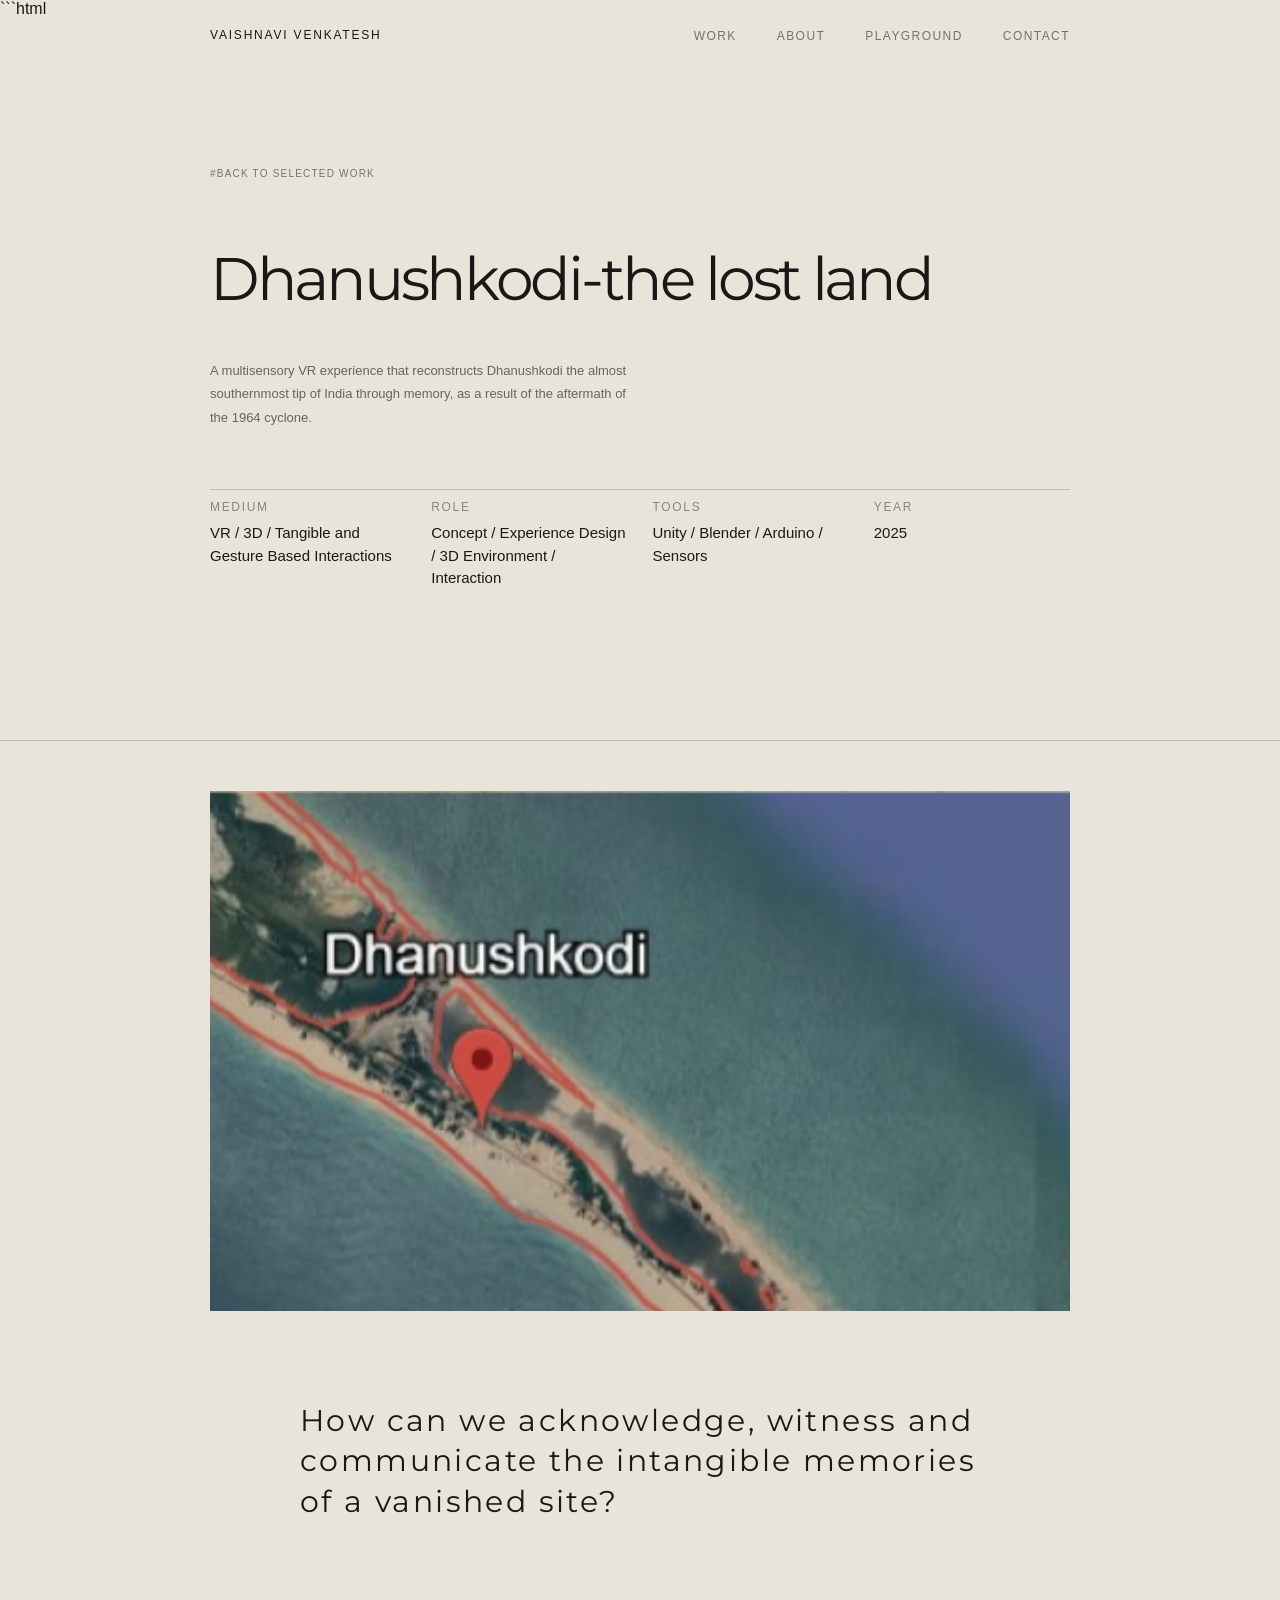
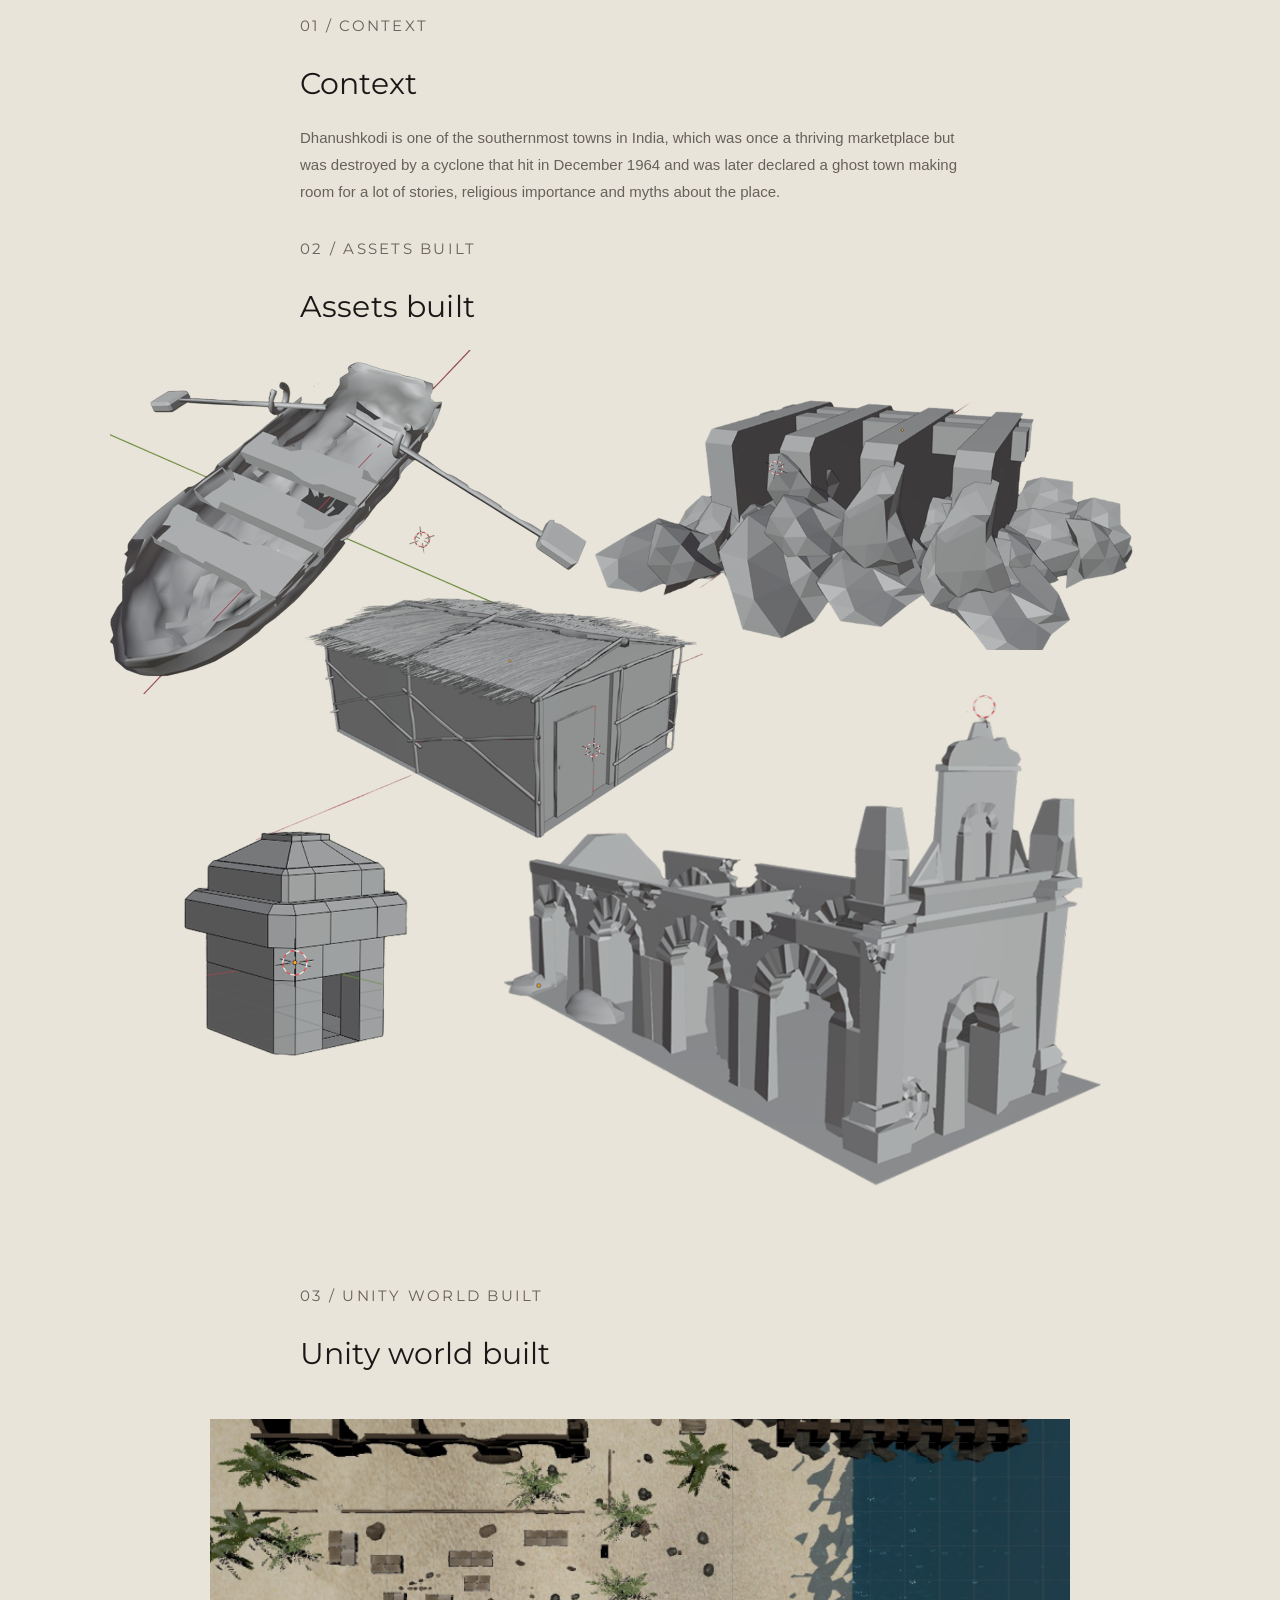
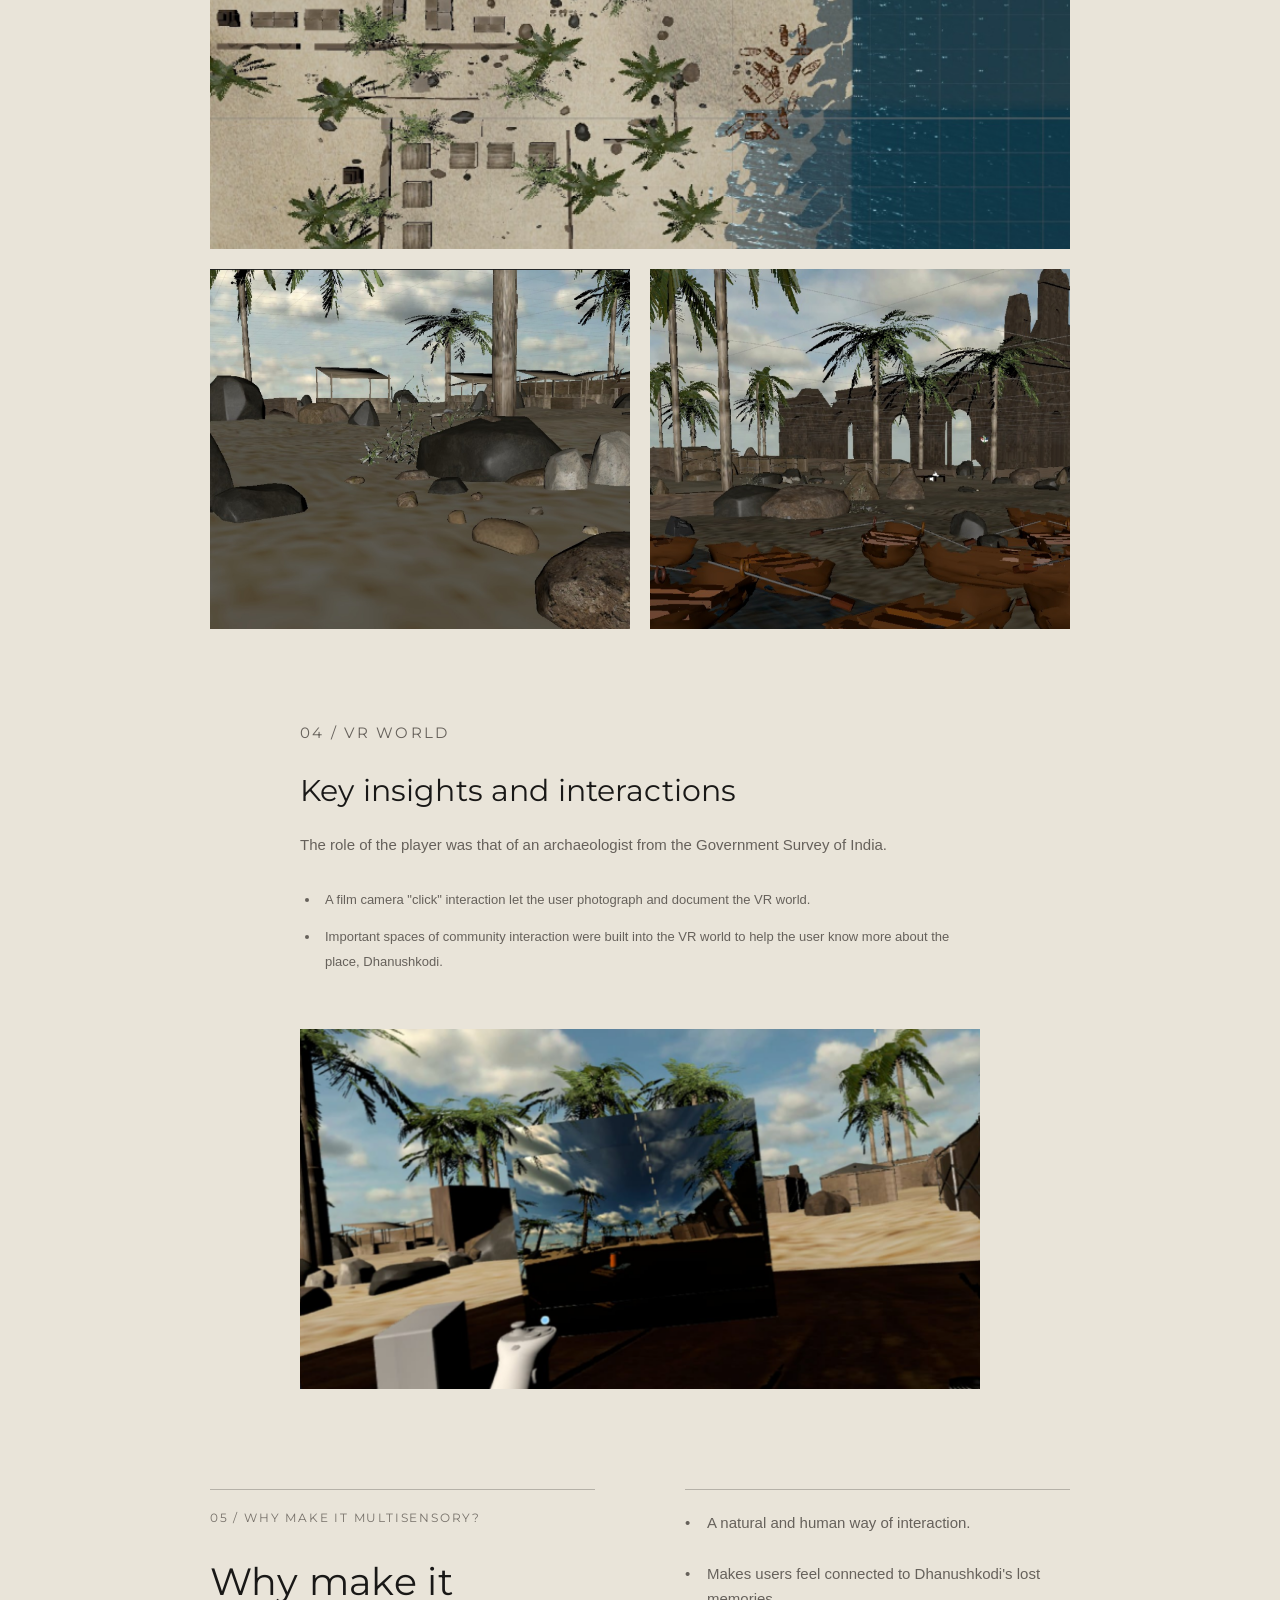
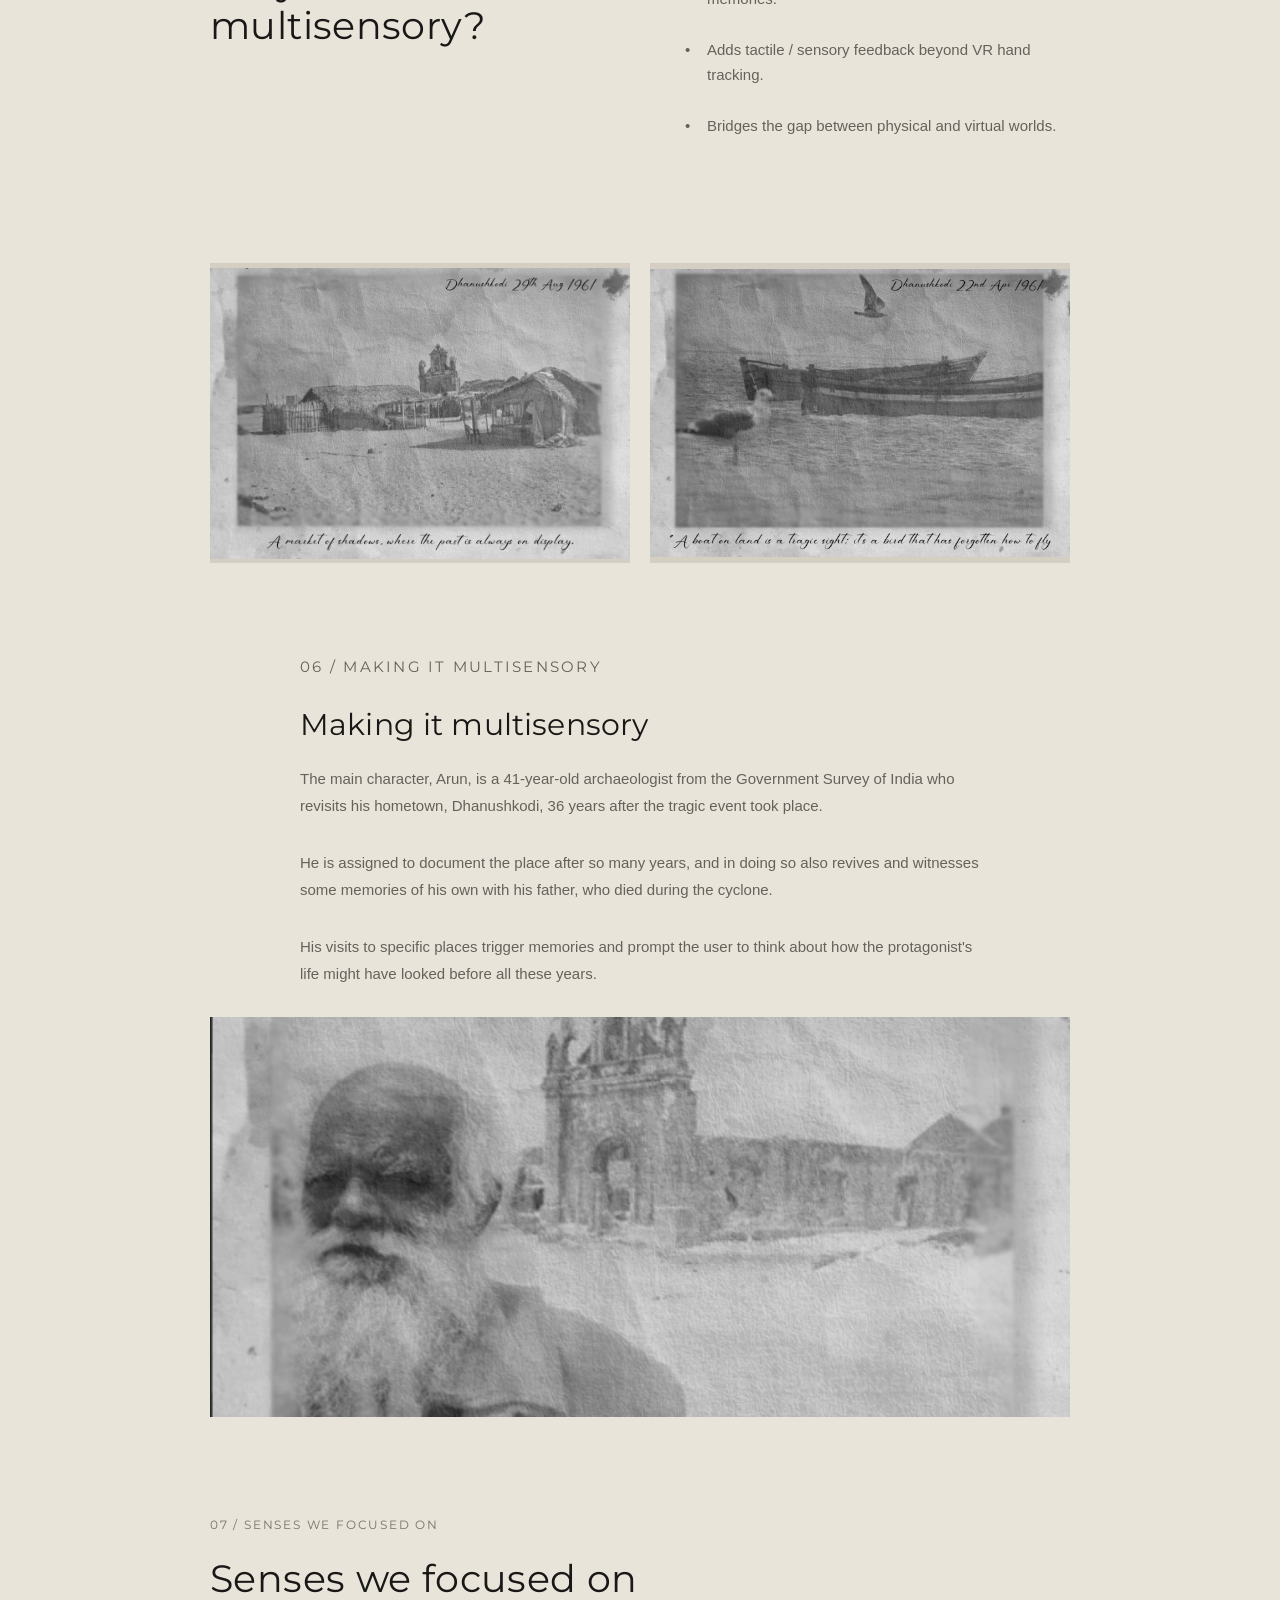
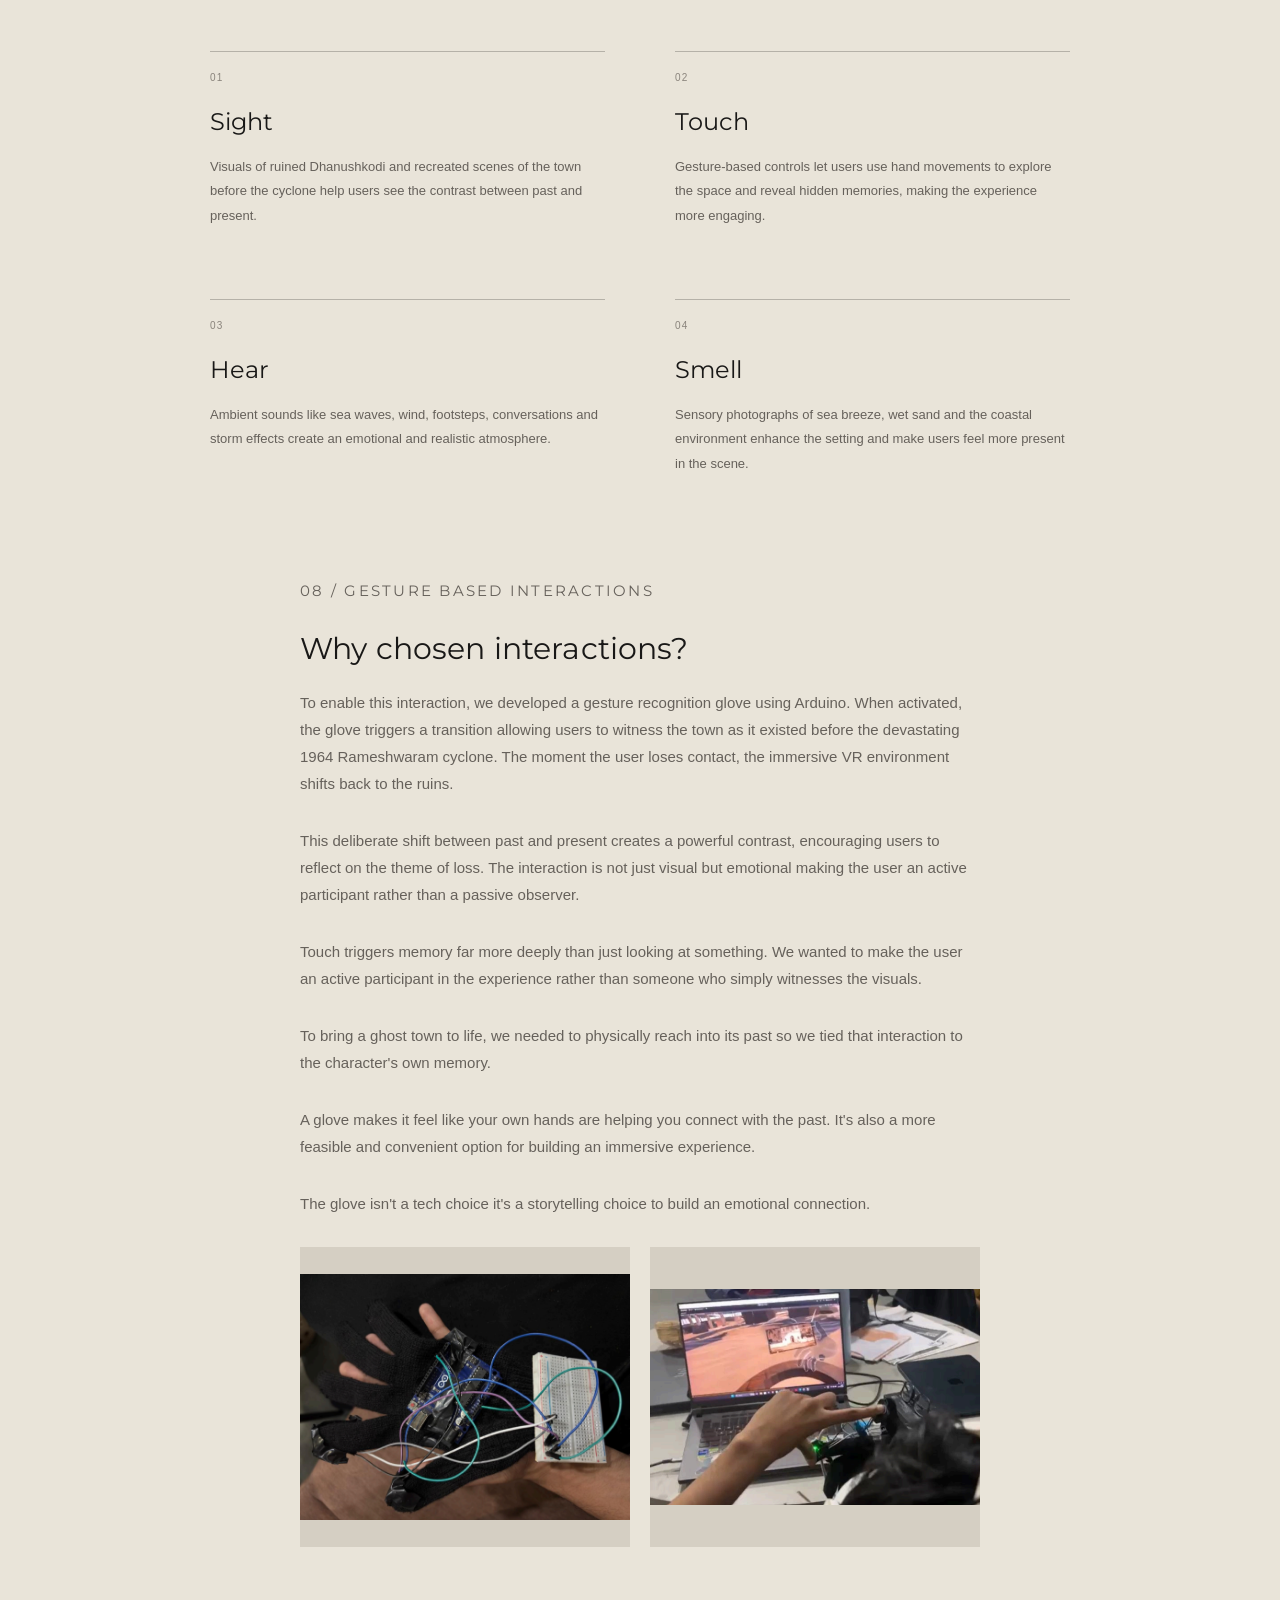
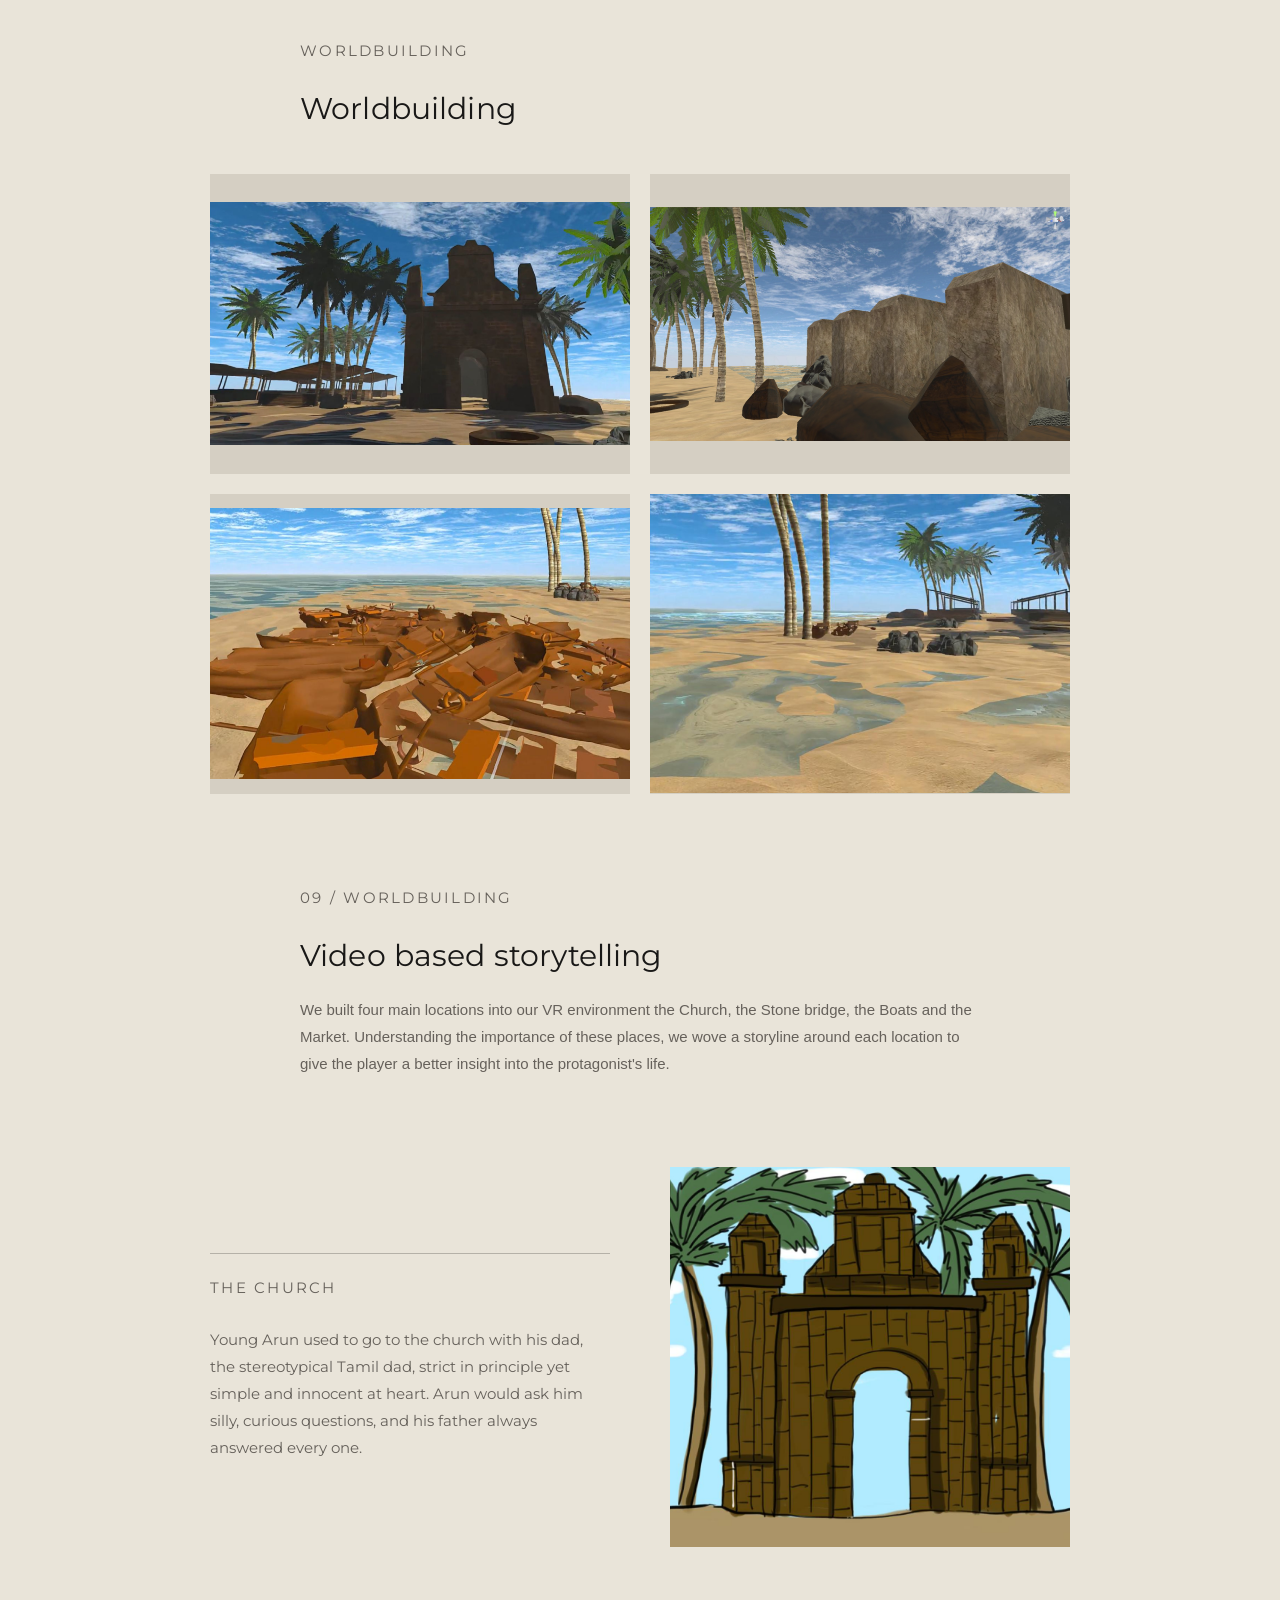
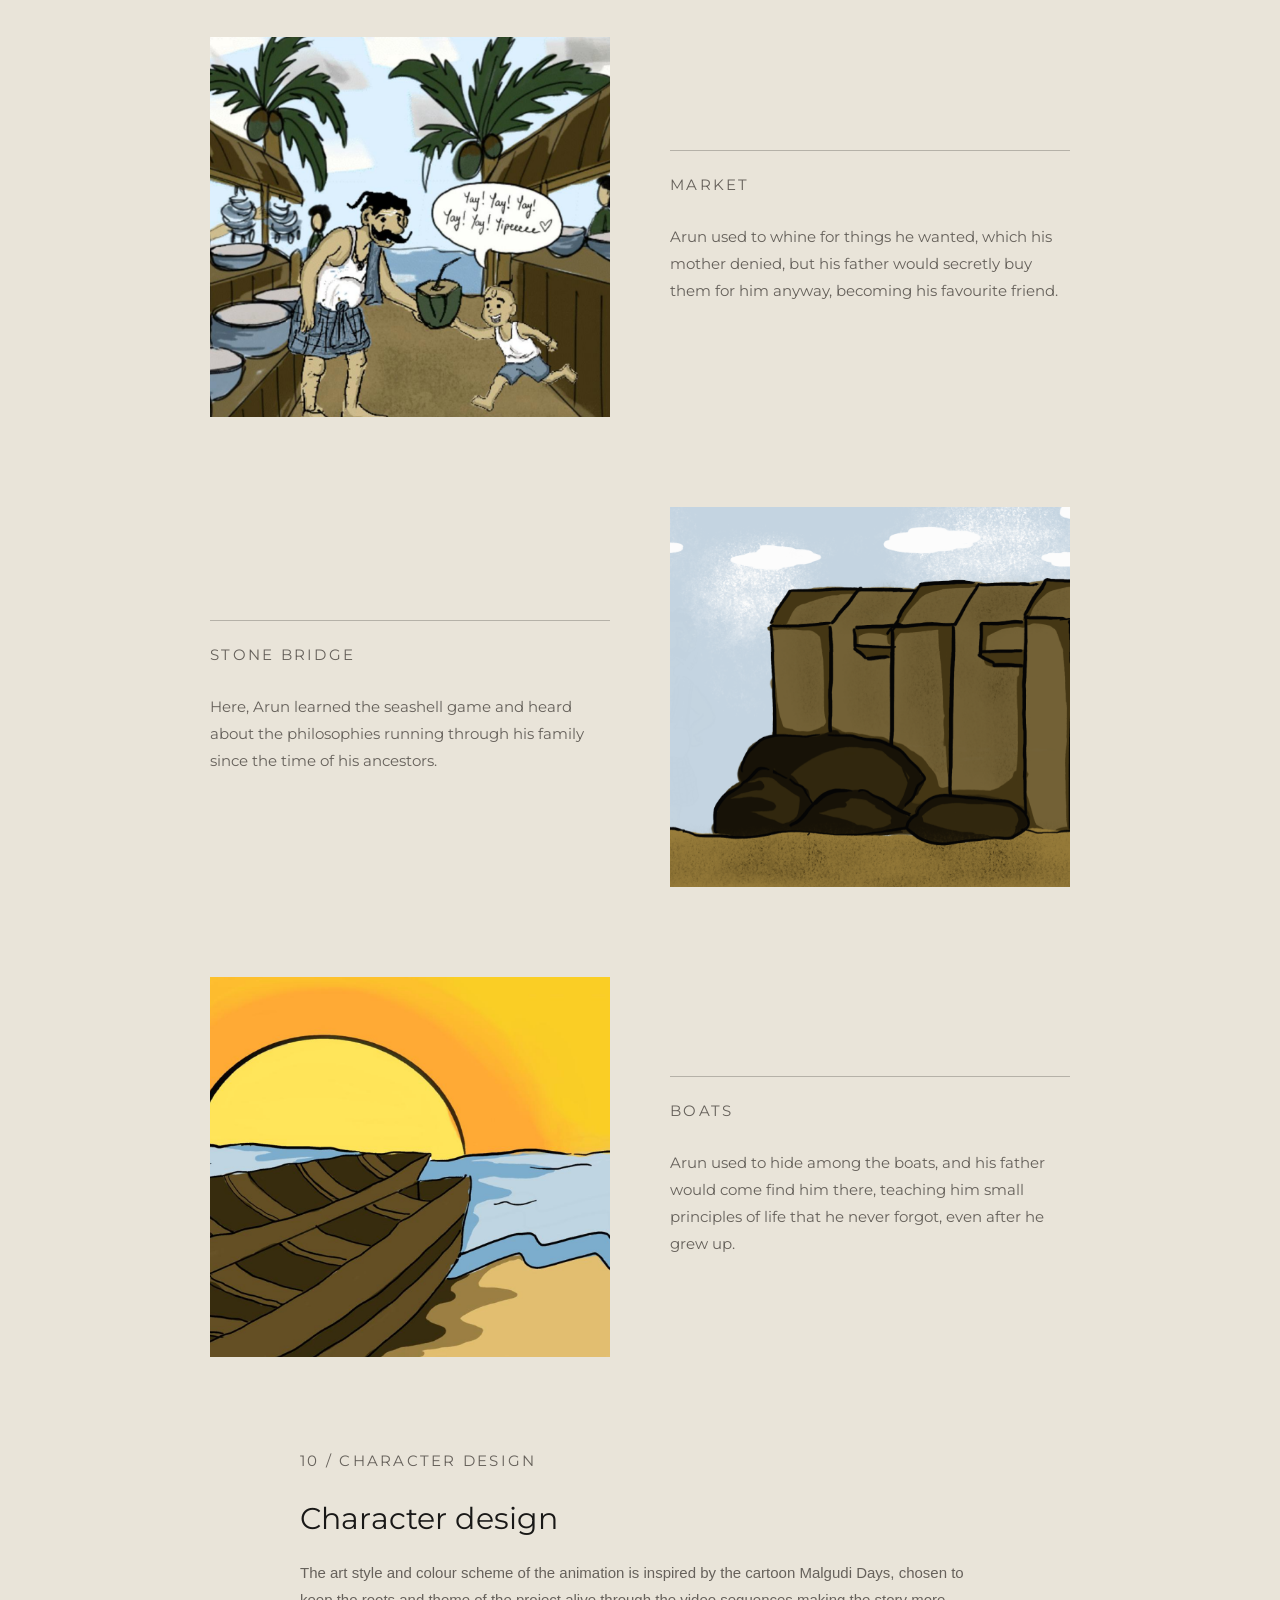
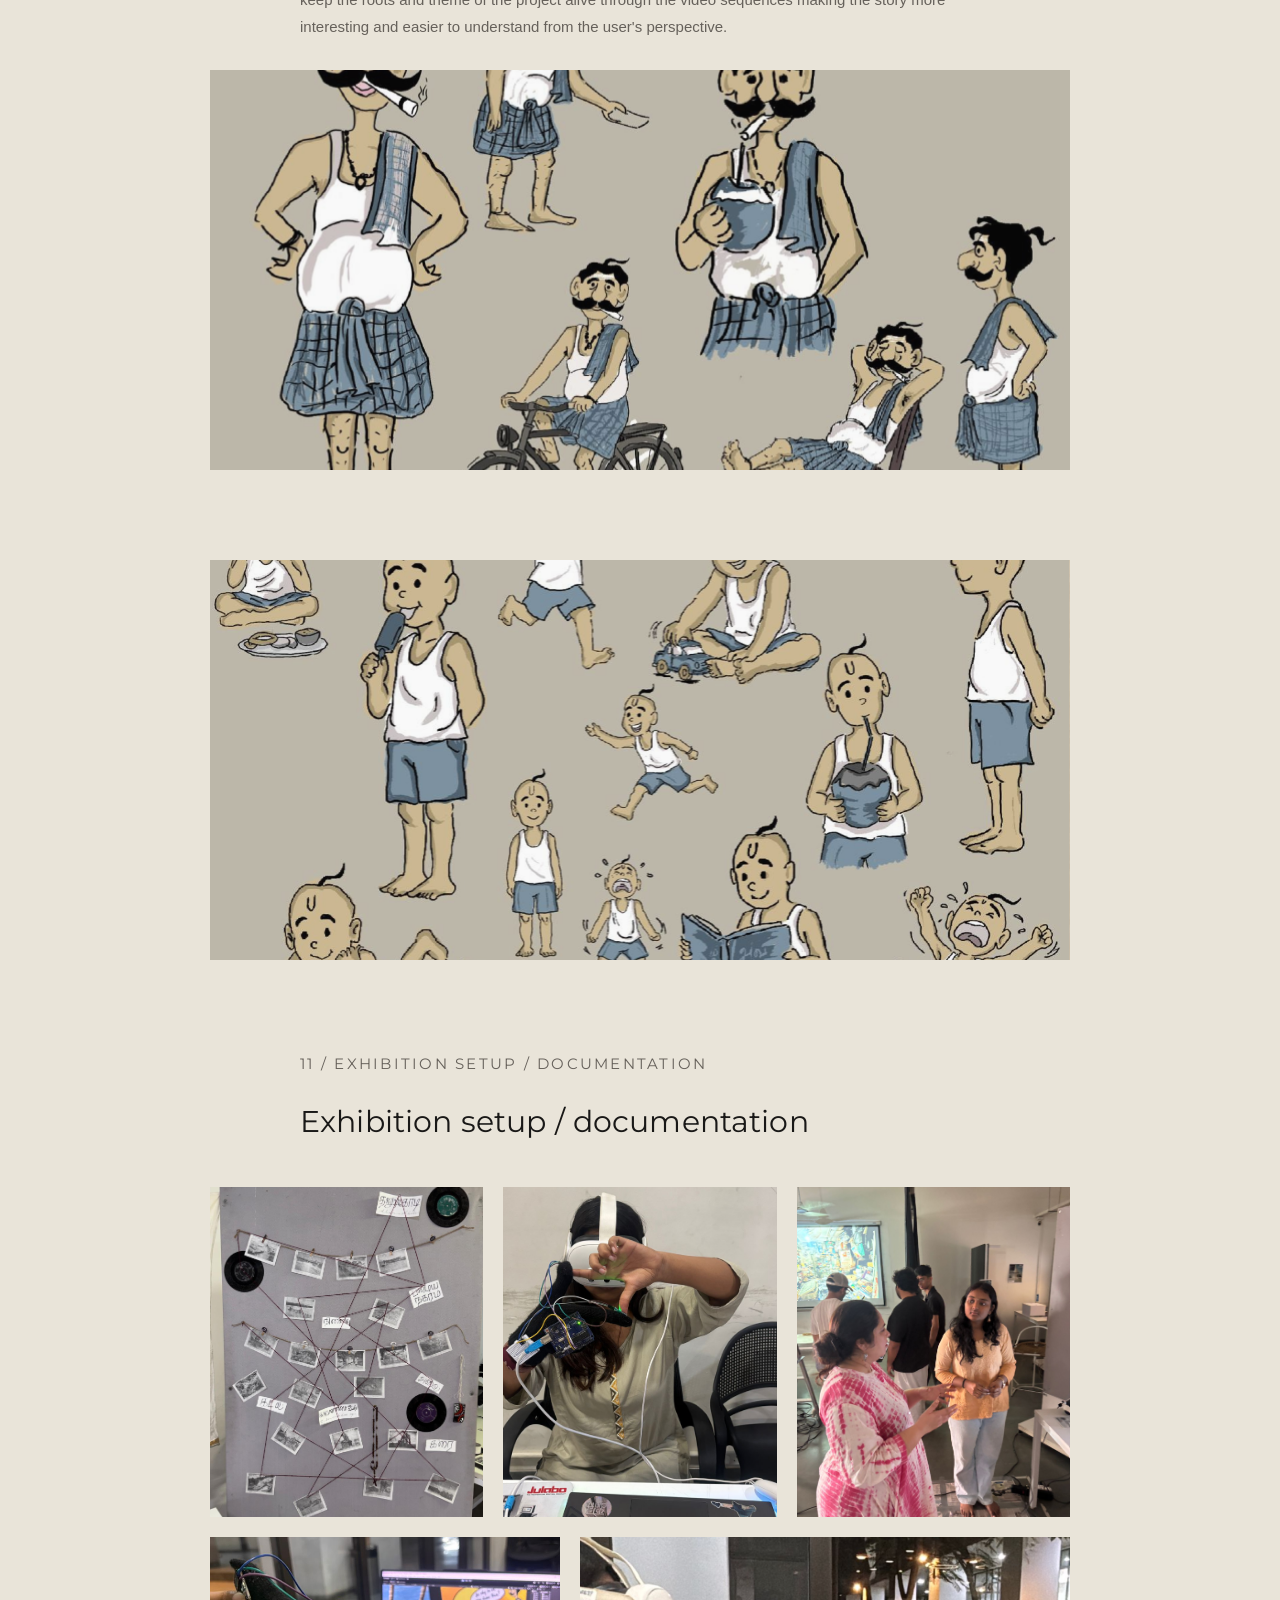
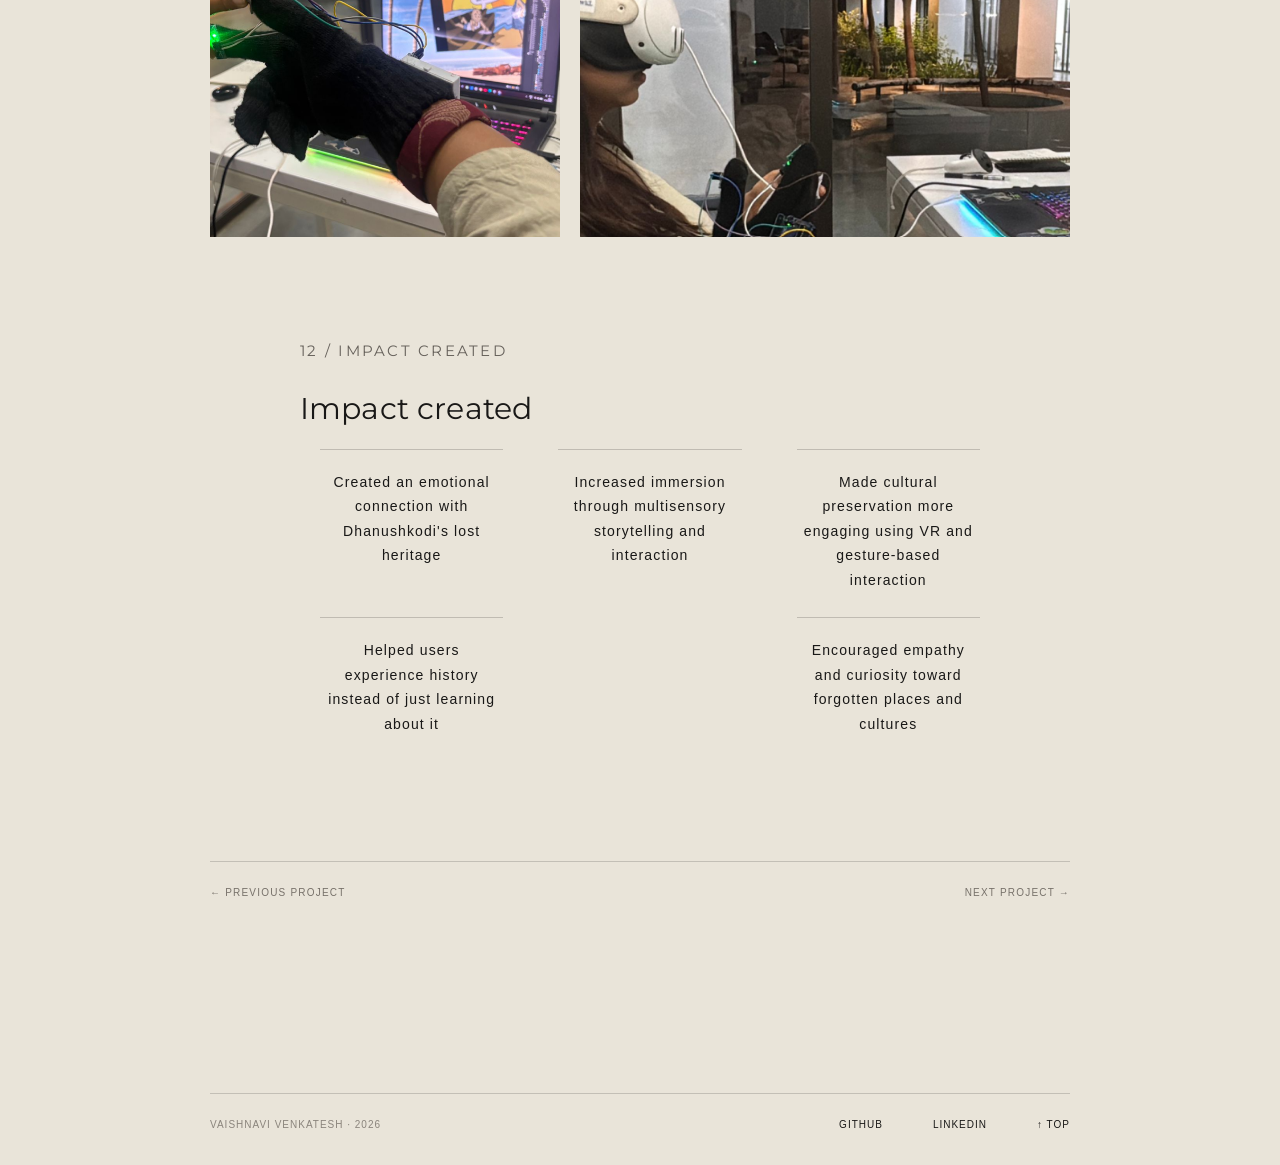
==== commit 387c0992: "updated portfolio changes" ====
--- a/pages/project-1.html
+++ b/pages/project-1.html
@@ -1,46 +1,83 @@
+```html
 <!DOCTYPE html>
 <html lang="en">
+
 <head>
+
 <meta charset="UTF-8">
 <meta name="viewport" content="width=device-width, initial-scale=1.0">
 
-<title>Dhanushkodi - A lost legend</title>
+<title>Dhanushkodi-A lost legend</title>
 
 <link rel="preconnect" href="https://fonts.googleapis.com">
 <link rel="preconnect" href="https://fonts.gstatic.com" crossorigin>
-<link href="https://fonts.googleapis.com/css2?family=Montserrat:ital,wght@0,400;0,500;0,600;1,400&display=swap" rel="stylesheet">
+
+<link
+    href="https://fonts.googleapis.com/css2?family=Montserrat:ital,wght@0,400;0,500;0,600;1,400&display=swap"
+    rel="stylesheet"
+>
 
 <style>
+
+/* ========================================================
+   FONT
+======================================================== */
+
 @font-face {
+
     font-family: "Montserrat";
-    src: url("../fonts/Montserrat-Regular.woff2")
-    format("woff2");
-    font-weight: 400;
+
+    src:
+        url("../fonts/Montserrat-Regular.woff2")
+        format("woff2");
+
+    font-weight: 200;
     font-style: normal;
 
 }
+
+
 @font-face {
+
     font-family: "Montserrat";
-    src: url("../fonts/Montserrat.woff2")
-    format("woff2");
-    font-weight: 400;
+
+    src:
+        url("../fonts/Montserrat.woff2")
+        format("woff2");
+
+    font-weight: 200;
     font-style: italic;
-}
+
+}
+
+
+/* ========================================================
+   RESET
+======================================================== */
 
 * {
 
     margin: 0;
     padding: 0;
+
     box-sizing: border-box;
-}
+
+}
+
 
 html {
+
     scroll-behavior: smooth;
-}
+
+}
+
 
 body {
+
     background: #e9e4d9;
+
     color: #191817;
+
     font-family:
         "Helvetica Neue",
         Helvetica,
@@ -48,104 +85,199 @@
         sans-serif;
 
     overflow-x: hidden;
-}
+
+}
+
 
 a {
+
     color: inherit;
+
     text-decoration: none;
-}
+
+}
+
 
 ::selection {
+
     background: #191817;
+
     color: #e9e4d9;
-}
+
+}
+
+
+/* ========================================================
+   PAGE WIDTH
+======================================================== */
 
 .page-width {
-    width: min(
-        860px,
-        calc(100% - 200px)
-    );
+
+    width:
+        min(
+            860px,
+            calc(100% - 200px)
+        );
+
     margin: auto;
-}
+
+}
+
+
+/* ========================================================
+   NAVIGATION
+======================================================== */
 
 .site-nav {
 
     position: fixed;
+
     top: 0;
     left: 0;
+
     width: 100%;
+
     z-index: 1000;
+
     padding: 26px 0;
 
 }
+
+
 .nav-inner {
 
-    width: min(
-        860px,
-        calc(100% - 200px)
-    );
+    width:
+        min(
+            860px,
+            calc(100% - 200px)
+        );
+
     margin: auto;
+
     display: flex;
+
     justify-content: space-between;
+
     align-items: center;
-}
+
+}
+
 
 .artist-name {
+
     font-size: 12px;
+
     text-transform: uppercase;
+
     letter-spacing: .15em;
+
     font-weight: 500;
-}
+
+}
+
+
 .nav-links {
+
     display: flex;
-    gap: 25px;
+
+    gap: 40px;
+
     list-style: none;
-}
+
+}
+
 
 .nav-links a {
+
     font-size: 12px;
+
     text-transform: uppercase;
+
     letter-spacing: .12em;
+
     color: #77716a;
+
     transition:
         color .3s ease;
-}
+
+}
+
 
 .nav-links a:hover {
+
     color: #191817;
-}
+
+}
+
+
+/* ========================================================
+   PROJECT HERO
+======================================================== */
 
 .project-hero {
+
     min-height: 75vh;
+
     display: flex;
+
     align-items: center;
+
     padding:
-        150px 
+        150px
         100px;
 
 }
 
+
 .project-hero-content {
+
     width: 100%;
-}
+
+}
+
+
+/* ========================================================
+   BACK LINK
+======================================================== */
+
 .back-link {
+
     display: inline-flex;
+
     align-items: center;
+
     gap: 8px;
+
     font-size: 10px;
+
     text-transform: uppercase;
+
     letter-spacing: .12em;
+
     color: #77716a;
+
     margin-bottom: 55px;
+
     transition:
         gap .3s ease,
         color .3s ease;
-}
+
+}
+
 
 .back-link:hover {
+
     gap: 13px;
+
     color: #191817;
-}
+
+}
+
+
+/* ========================================================
+   PROJECT TITLE
+======================================================== */
+
 .project-main-title {
 
     font-family:
@@ -156,115 +288,212 @@
         serif;
 
     font-weight: 400;
+
     font-size:
-        clamp(50px, 7vw, 82px);
+        clamp(50px, 7vw, 60px);
+
     line-height: 1.50;
+
     letter-spacing: -.055em;
+
     max-width: 800px;
 
 }
+
+
+/* ========================================================
+   PROJECT INTRO
+======================================================== */
+
 .project-intro {
+
     max-width: 430px;
+
     margin-top: 35px;
+
     font-size: 13px;
+
     line-height: 1.8;
+
     color: #68635d;
-}
+
+}
+
+
+/* ========================================================
+   PROJECT META
+======================================================== */
 
 .project-meta {
 
     display: grid;
+
     grid-template-columns:
         repeat(4, 1fr);
+
     gap: 25px;
+
     margin-top: 60px;
-    padding-top: 18px;
+
+    padding-top: 10px;
+
     border-top:
         1px solid
         rgba(25,24,23,.2);
-}
+
+}
+
 
 .meta-item {
+
     min-width: 0;
-}
+
+}
+
 
 .meta-label {
+
     display: block;
+
     font-size: 12px;
+
     text-transform: uppercase;
-    letter-spacing: 0.14em;
+
+    letter-spacing: .14em;
+
     color: #8a847c;
+
     margin-bottom: 8px;
 
 }
+
+
 .meta-value {
+
     font-size: 15px;
+
     line-height: 1.5;
-}
+
+}
+
+
+/* ========================================================
+   MUSEUM RULE
+======================================================== */
 
 .museum-rule {
 
     width: 100%;
+
     height: 1px;
+
     background:
         rgba(25,24,23,.18);
 
 }
+
+
+/* ========================================================
+   PROJECT BODY
+======================================================== */
+
 .project-body {
+
     padding:
         50px 0
         140px;
 
 }
 
+
+/* ========================================================
+   PROJECT IMAGE
+======================================================== */
+
 .project-image {
+
     width: 100%;
+
     height: 520px;
+
     background: #d5cfc3;
+
     overflow: hidden;
-    margin-bottom: 110px;
-}
+
+    margin-bottom: 90px;
+
+}
+
 
 .project-image img {
+
     width: 100%;
+
     height: 100%;
+
     object-fit: cover;
+
     display: block;
+
     filter:
         grayscale(20%)
         contrast(.95);
+
     transition:
         transform .8s
         cubic-bezier(.2,.7,.2,1),
         filter .8s ease;
-}
+
+}
+
 
 .project-image:hover img {
+
     transform:
         scale(1.025);
+
     filter:
         grayscale(0%)
         contrast(1);
-}
+
+}
+
+
+/* ========================================================
+   PROJECT CONTENT
+======================================================== */
 
 .project-content {
+
     max-width: 680px;
+
     margin: auto;
-}
+
+}
+
 
 .content-label {
+
     font-family:
         "Montserrat",
         "Helvetica Neue",
         Helvetica,
         Arial,
         sans-serif;
+
     font-size: 12px;
+
     text-transform: uppercase;
+
     letter-spacing: .15em;
+
     color: #77716a;
+
     margin-bottom: 25px;
-}
+
+}
+
+
 .project-content h2 {
 
     font-family:
@@ -275,31 +504,111 @@
         serif;
 
     font-size: 30px;
+
     font-weight: 400;
-    letter-spacing: 0.005em;
+
+    letter-spacing: .005em;
+
     line-height: 1;
+
     margin-bottom: 25px;
-}
+
+}
+
 
 .project-content h3 {
+
     font-family:
         "Montserrat",
         "Bodoni Moda",
         "Cormorant Garamond",
         Georgia,
         serif;
-    font-size: 17px;
+
+    font-size: 20px;
+
     font-weight: 500;
-    letter-spacing: 0.005em;
+
+    letter-spacing: .005em;
+
     margin-bottom: 12px;
-}
-
-
-/* PARAGRAPHS */
+
+}
+
 
 .project-content p {
 
-    max-width: 560px;
+    max-width: 1950px;
+
+    font-size: 15px;
+
+    line-height: 1.8;
+
+    color: #66615b;
+
+    margin-bottom: 30px;
+
+}
+
+
+.intro-statement {
+
+    max-width: 680px;
+
+    margin:
+        0 auto
+        90px;
+
+}
+
+
+.intro-statement p {
+
+    max-width: 800px;
+
+    font-family:
+        "Montserrat",
+        Georgia,
+        serif;
+
+    font-size: 30px;
+
+    line-height: 1.35;
+
+    letter-spacing: .08em;
+
+    color: #191817;
+
+}
+
+
+/* ========================================================
+   TIGHT PARAGRAPHS
+======================================================== */
+
+.project-content p.tight {
+
+    margin-bottom: 30px;
+
+}
+
+
+/* ========================================================
+   NORMAL LISTS
+======================================================== */
+
+.project-content ul {
+
+    margin-top: 0;
+
+    margin-bottom: 55px;
+
+    padding-left: 20px;
+
+}
+
+
+.project-content li {
 
     font-size: 13px;
 
@@ -307,53 +616,1092 @@
 
     color: #66615b;
 
-    margin-bottom: 70px;
-
-}
-
-.project-content p.tight {
-    margin-bottom: 30px;
-}
-
-.project-content ul {
-    margin-top: -40px;
-    margin-bottom: 90px;
-    padding-left: 18px;
-}
-
-.project-content li {
-    font-size: 13px;
-    line-height: 1.9;
+    padding-left: 5px;
+
+    margin-bottom: 12px;
+
+}
+
+
+/* ========================================================
+   IMPACT GRID
+======================================================== */
+
+.impact-grid {
+
+    width: 100%;
+
+    display: grid;
+
+    grid-template-columns:
+        repeat(3, 1fr);
+
+    column-gap: 55px;
+
+    row-gap: 0;
+
+    margin-top: 35px;
+
+    margin-bottom: 55px;
+
+    padding: 0;
+
+    list-style: none;
+
+}
+
+
+.impact-grid li {
+
+    border-top:
+        1px solid
+        rgba(25,24,23,.20);
+
+    padding:
+        20px 5px
+        25px;
+
+    margin: 0;
+
+    font-size: 14px;
+
+    line-height: 1.75;
+
+    letter-spacing: .08em;
+
+    color: #191817;
+
+    text-align: center;
+
+}
+
+
+/* REMOVE BULLETS */
+
+.impact-grid li::before {
+
+    content: none;
+
+}
+
+
+/* ========================================================
+   IMPACT GRID SECOND ROW
+======================================================== */
+
+/*
+   First row:
+   1 | 2 | 3
+
+   Second row:
+   4 |   | 5
+*/
+
+.impact-grid li:nth-child(4) {
+
+    grid-column: 1;
+
+}
+
+
+.impact-grid li:nth-child(5) {
+
+    grid-column: 3;
+
+}
+
+
+/* ========================================================
+   MULTISENSORY INFORMATION GRID
+======================================================== */
+
+.multisensory-grid {
+
+    max-width: 860px;
+
+    margin:
+        100px auto;
+
+    display: grid;
+
+    grid-template-columns:
+        1fr 1fr;
+
+    column-gap: 90px;
+
+    align-items: start;
+
+}
+
+
+.multisensory-heading {
+
+    border-top:
+        1px solid
+        rgba(25,24,23,.25);
+
+    padding-top: 20px;
+
+}
+
+
+.multisensory-heading .content-label {
+
+    margin-bottom: 35px;
+
+}
+
+
+.multisensory-heading h2 {
+
+    font-family:
+        "Montserrat",
+        "Bodoni Moda",
+        "Cormorant Garamond",
+        Georgia,
+        serif;
+
+    font-size: 38px;
+
+    font-weight: 400;
+
+    line-height: 1.15;
+
+    letter-spacing: .01em;
+
+}
+
+
+.multisensory-points {
+
+    border-top:
+        1px solid
+        rgba(25,24,23,.25);
+
+    padding-top: 20px;
+
+}
+
+
+.multisensory-points ul {
+
+    list-style: none;
+
+    padding: 0;
+
+    margin: 0;
+
+}
+
+
+.multisensory-points li {
+
+    position: relative;
+
+    padding-left: 22px;
+
+    margin-bottom: 25px;
+
+    font-size: 15px;
+
+    line-height: 1.7;
+
     color: #66615b;
-    padding-left: 5px;
-}
+
+}
+
+
+.multisensory-points li::before {
+
+    content: "•";
+
+    position: absolute;
+
+    left: 0;
+
+    top: 0;
+
+    color: #66615b;
+
+}
+
+
+/* ========================================================
+   SECONDARY IMAGE
+======================================================== */
 
 .project-image.secondary {
+
     margin:
         20px 0
-        110px;
+        90px;
+
+    height: 400px;
+
+}
+
+
+/* ========================================================
+   MULTISENSORY IMAGE PAIR
+======================================================== */
+
+.multisensory-image-grid {
+
+    width: 100%;
+
+    display: grid;
+
+    grid-template-columns:
+        1fr 1fr;
+
+    gap: 20px;
+
+    margin:
+        0 0
+        90px;
+
+}
+
+
+.multisensory-image {
+
+    width: 100%;
+
+    height: 300px;
+
+    background: #d5cfc3;
+
+    overflow: hidden;
+
+    display: flex;
+
+    align-items: center;
+
+    justify-content: center;
+
+}
+
+
+.multisensory-image img {
+
+    width: 100%;
+
+    height: 100%;
+
+    object-fit: contain;
+
+    display: block;
+
+}
+
+
+/* ========================================================
+   GESTURE IMAGE PAIR
+======================================================== */
+
+.gesture-image-grid {
+
+    width: 100%;
+
+    display: grid;
+
+    grid-template-columns:
+        1fr 1fr;
+
+    gap: 20px;
+
+    margin:
+        20px 0
+        90px;
+
+}
+
+
+.gesture-image {
+
+    width: 100%;
+
+    height: 300px;
+
+    background: #d5cfc3;
+
+    overflow: hidden;
+
+    display: flex;
+
+    align-items: center;
+
+    justify-content: center;
+
+}
+
+
+.gesture-image img {
+
+    width: 100%;
+
+    height: 100%;
+
+    object-fit: contain;
+
+    display: block;
+
+}
+
+
+/* ========================================================
+   SENSES SECTION
+======================================================== */
+
+.senses-section {
+
+    max-width: 860px;
+
+    margin: 100px auto;
+
+}
+
+
+.senses-section > .content-label {
+
+    margin-bottom: 25px;
+
+}
+
+
+.senses-section > h2 {
+
+    font-family:
+        "Montserrat",
+        "Bodoni Moda",
+        "Cormorant Garamond",
+        Georgia,
+        serif;
+
+    font-size: 38px;
+
+    font-weight: 400;
+
+    line-height: 1.15;
+
+    letter-spacing: .01em;
+
+}
+
+
+/* ========================================================
+   SENSES GRID
+======================================================== */
+
+.senses-grid {
+
+    display: grid;
+
+    grid-template-columns:
+        repeat(2, 1fr);
+
+    column-gap: 70px;
+
+    row-gap: 70px;
+
+    margin-top: 50px;
+
+}
+
+
+/* ========================================================
+   INDIVIDUAL SENSE
+======================================================== */
+
+.sense-item {
+
+    border-top:
+        1px solid
+        rgba(25,24,23,.25);
+
+    padding-top: 20px;
+
+}
+
+
+.sense-number {
+
+    font-size: 10px;
+
+    letter-spacing: .12em;
+
+    text-transform: uppercase;
+
+    color: #8a847c;
+
+    margin-bottom: 25px;
+
+}
+
+
+.sense-item h3 {
+
+    font-family:
+        "Montserrat",
+        "Bodoni Moda",
+        "Cormorant Garamond",
+        Georgia,
+        serif;
+
+    font-size: 24px;
+
+    font-weight: 400;
+
+    line-height: 1.2;
+
+    margin-bottom: 18px;
+
+}
+
+
+.sense-item p {
+
+    max-width: 100%;
+
+    font-size: 13px;
+
+    line-height: 1.9;
+
+    color: #66615b;
+
+    margin-bottom: 0;
+
+}
+
+
+/* ========================================================
+   ASSETS GRID
+======================================================== */
+
+.image-grid-6 {
+
+    width: 100%;
+
+    display: grid;
+
+    grid-template-columns:
+        1.3fr 1fr 1fr;
+
+    gap: 20px;
+
+    margin:
+        50px 0
+        90px 0;
+
+}
+
+
+.image-grid-6 .image-placeholder {
+
+    width: 100%;
+
+    height: 300px;
+
+    background: transparent;
+
+    border: none;
+
+    display: flex;
+
+    align-items: center;
+
+    justify-content: flex-start;
+
+    overflow: hidden;
+
+}
+
+
+.image-grid-6 .image-placeholder img {
+
+    width: 100%;
+
+    height: 100%;
+
+    object-fit: contain;
+
+    object-position: left center;
+
+    display: block;
+
+}
+
+
+/* ========================================================
+   BOAT IMAGE
+======================================================== */
+
+.image-grid-6 .boat-image {
+
+    height: 400px;
+
+    justify-content: flex-start;
+
+    overflow: visible;
+
+}
+
+
+.image-grid-6 .boat-image img {
+
+    width: 150%;
+
+    height: 100%;
+
+    object-fit: contain;
+
+    object-position: left center;
+
+    display: block;
+
+    transform:
+        translateX(-100px)
+        translateY(-50px);
+
+    transform-origin:
+        left center;
+
+}
+
+
+/* ========================================================
+   CHURCH IMAGE
+======================================================== */
+
+.image-grid-6 .church-image {
+
+    overflow: visible;
+
+}
+
+
+.image-grid-6 .church-image img {
+
+    width: 300%;
+
+    height: 350%;
+
+    object-fit: contain;
+
+    object-position: left center;
+
+    display: block;
+
+    transform:
+        translateX(-150px);
+
+    transform-origin:
+        left center;
+
+}
+
+
+/* ========================================================
+   HOUSE IMAGE
+======================================================== */
+
+.image-grid-6 .house-image {
+
+    height: 400px;
+
+    overflow: visible;
+
+    justify-content: flex-start;
+
+}
+
+
+.image-grid-6 .house-image img {
+
+    width: 180%;
+
+    height: 250%;
+
+    object-fit: contain;
+
+    object-position: left center;
+
+    display: block;
+
+    transform:
+        translateX(150px)
+        translateY(150px)
+        scaleX(-1);
+
+    transform-origin:
+        left center;
+
+}
+
+
+/* ========================================================
+   ROCK STRUCTURE IMAGE
+======================================================== */
+
+.image-grid-6 .rock-structure-image {
+
+    height: 400px;
+
+    justify-content: flex-start;
+
+    overflow: visible;
+
+}
+
+
+.image-grid-6 .rock-structure-image img {
+
+    width: 250%;
+
+    height: 200%;
+
+    object-fit: contain;
+
+    object-position: left center;
+
+    display: block;
+
+    transform:
+        translateX(-250px)
+        translateY(-55px);
+
+    transform-origin:
+        left center;
+
+}
+
+
+/* ========================================================
+   MANDIR IMAGE
+======================================================== */
+
+.image-grid-6 .mandir-image {
+
+    height: 400px;
+
+    justify-content: flex-start;
+
+    overflow: visible;
+
+}
+
+
+.image-grid-6 .mandir-image img {
+
+    width: 100%;
+
+    height: 100%;
+
+    object-fit: contain;
+
+    object-position: left center;
+
+    display: block;
+
+    transform:
+        translateX(250px)
+        translateY(-50px)
+        scaleX(-1);
+
+    transform-origin:
+        left center;
+
+}
+
+
+/* ========================================================
+   UNITY WORLD IMAGE LAYOUT
+======================================================== */
+
+.unity-world-grid {
+
+    width: 100%;
+
+    display: grid;
+
+    grid-template-columns:
+        1fr 1fr;
+
+    gap: 20px;
+
+    margin:
+        50px 0
+        90px 0;
+
+}
+
+
+.unity-world-image {
+
+    width: 100%;
+
+    height: 360px;
+
+    background: transparent;
+
+    overflow: hidden;
+
+}
+
+
+.unity-world-image img {
+
+    width: 100%;
+
+    height: 100%;
+
+    object-fit: cover;
+
+    display: block;
+
+}
+
+
+.unity-world-top {
+
+    grid-column:
+        1 / -1;
 
     height: 430px;
-}
+
+}
+
+
+.unity-world-bottom {
+
+    height: 360px;
+
+}
+
+
+/* ========================================================
+   WORLDBUILDING 4 IMAGE GRID
+======================================================== */
+
+.worldbuilding-image-grid {
+
+    width: 100%;
+
+    display: grid;
+
+    grid-template-columns:
+        1fr 1fr;
+
+    gap: 20px;
+
+    margin:
+        50px 0
+        90px 0;
+
+}
+
+
+.worldbuilding-image {
+
+    width: 100%;
+
+    height: 300px;
+
+    background: #d5cfc3;
+
+    overflow: hidden;
+
+    display: flex;
+
+    align-items: center;
+
+    justify-content: center;
+
+}
+
+
+.worldbuilding-image img {
+
+    width: 100%;
+
+    height: 100%;
+
+    object-fit: contain;
+
+    display: block;
+
+}
+
+
+/* ========================================================
+   VIDEO BASED STORYTELLING
+   MONTESERRAT FONT
+======================================================== */
+
+.story-location {
+
+    width: 100%;
+
+    display: grid;
+
+    grid-template-columns:
+        1fr 1fr;
+
+    gap: 60px;
+
+    align-items: center;
+
+    margin:
+        90px 0;
+
+    font-family:
+        "Montserrat",
+        "Helvetica Neue",
+        Helvetica,
+        Arial,
+        sans-serif;
+
+}
+
+
+.story-location-content {
+
+    border-top:
+        1px solid
+        rgba(25,24,23,.25);
+
+    padding-top: 20px;
+
+}
+
+
+.story-location-content .content-label {
+
+    margin-bottom: 25px;
+
+    font-family:
+        "Montserrat",
+        "Helvetica Neue",
+        Helvetica,
+        Arial,
+        sans-serif;
+
+}
+
+
+.story-location-content p {
+
+    max-width: 100%;
+
+    margin-bottom: 0;
+
+    font-family:
+        "Montserrat",
+        "Helvetica Neue",
+        Helvetica,
+        Arial,
+        sans-serif;
+
+    font-size: 15px;
+
+    line-height: 1.8;
+
+    color: #66615b;
+
+}
+
+
+.story-location-image {
+
+    width: 100%;
+
+    height: 380px;
+
+    background: #d5cfc3;
+
+    overflow: hidden;
+
+}
+
+
+.story-location-image img {
+
+    width: 100%;
+
+    height: 100%;
+
+    object-fit: cover;
+
+    display: block;
+
+}
+
+
+/* ========================================================
+   ALTERNATING STORY ROWS
+======================================================== */
+
+.story-location.reverse {
+
+    grid-template-columns:
+        1fr 1fr;
+
+}
+
+
+.story-location.reverse .story-location-content {
+
+    order: 2;
+
+}
+
+
+.story-location.reverse .story-location-image {
+
+    order: 1;
+
+}
+
+
+/* ========================================================
+   EXHIBITION PHOTO GRID
+======================================================== */
+
+.exhibition-grid {
+
+    width: 100%;
+
+    margin:
+        50px 0
+        100px;
+
+}
+
+
+/* ========================================================
+   EXHIBITION TOP ROW
+======================================================== */
+
+.exhibition-top {
+
+    width: 100%;
+
+    display: grid;
+
+    grid-template-columns:
+        1fr 1fr 1fr;
+
+    gap: 20px;
+
+    margin-bottom: 20px;
+
+}
+
+
+.exhibition-top .exhibition-image {
+
+    width: 100%;
+
+    height: 330px;
+
+    background: #d5cfc3;
+
+    overflow: hidden;
+
+}
+
+
+.exhibition-top .exhibition-image img {
+
+    width: 100%;
+
+    height: 100%;
+
+    object-fit: cover;
+
+    display: block;
+
+}
+
+
+/* ========================================================
+   EXHIBITION BOTTOM ROW
+======================================================== */
+
+.exhibition-bottom {
+
+    width: 100%;
+
+    display: grid;
+
+    grid-template-columns:
+        1fr 1.4fr;
+
+    gap: 20px;
+
+}
+
+
+.exhibition-bottom .exhibition-image {
+
+    width: 100%;
+
+    height: 300px;
+
+    background: #d5cfc3;
+
+    overflow: hidden;
+
+}
+
+
+.exhibition-bottom .exhibition-image img {
+
+    width: 100%;
+
+    height: 100%;
+
+    object-fit: cover;
+
+    display: block;
+
+}
+
+
+/* ========================================================
+   PROJECT NAVIGATION
+======================================================== */
 
 .project-navigation {
 
     display: flex;
+
     justify-content: space-between;
+
     align-items: center;
-    margin-top: 120px;
+
+    margin-top: 100px;
+
     padding-top: 25px;
+
     border-top:
         1px solid
         rgba(25,24,23,.18);
-}
+
+}
+
+
+/* ========================================================
+   FOOTER
+======================================================== */
 
 footer {
 
-    width: min(
-        860px,
-        calc(100% - 200px)
-    );
+    width:
+        min(
+            860px,
+            calc(100% - 200px)
+        );
 
     margin: auto;
 
@@ -371,40 +1719,72 @@
 
 }
 
+
 .footer-text {
+
     font-size: 10px;
+
     color: #8a847c;
+
     text-transform: uppercase;
+
     letter-spacing: .1em;
-}
+
+}
+
 
 .footer-links {
+
     display: flex;
+
     gap: 50px;
-}
+
+}
+
 
 .footer-links a {
+
     font-size: 10px;
+
     text-transform: uppercase;
+
     letter-spacing: .1em;
-}
+
+}
+
+
+/* ========================================================
+   MOBILE
+======================================================== */
 
 @media(max-width: 760px) {
+
+
     .page-width,
     .nav-inner,
     footer {
+
         width:
             calc(100% - 40px);
-    }
+
+    }
+
+
     .site-nav {
+
         padding:
             20px 0;
-    }
+
+    }
+
+
     .nav-links {
 
         display: none;
 
     }
+
+
     .project-hero {
 
         min-height: auto;
@@ -412,609 +1792,1632 @@
         padding:
             130px 0
             80px;
-    }
+
+    }
+
+
     .back-link {
+
         margin-bottom: 45px;
-    }
+
+    }
+
+
     .project-main-title {
+
         font-size:
             clamp(45px, 14vw, 70px);
-    }
+
+    }
+
+
     .project-meta {
+
         grid-template-columns:
             1fr 1fr;
+
         gap: 30px;
+
         margin-top: 50px;
-    }
+
+    }
+
+
     .project-body {
+
         padding:
             80px 0
             100px;
 
     }
+
+
     .project-image {
+
         height: 150px;
-        margin-bottom: 80px;
-    }
+
+        margin-bottom: 70px;
+
+    }
+
+
     .project-content h2 {
+
         font-size: 25px;
-    }
+
+    }
+
+
     .project-content p {
-        margin-bottom: 55px;
-    }
-    .project-image.secondary {
-        height: 300px;
+
+        margin-bottom: 50px;
+
+    }
+
+
+    /* ====================================================
+       INTRO MOBILE
+    ==================================================== */
+
+    .intro-statement {
+
+        margin-bottom: 70px;
+
+    }
+
+
+    .intro-statement p {
+
+        font-size: 24px;
+
+        line-height: 1.4;
+
+        letter-spacing: .05em;
+
+    }
+
+
+    /* ====================================================
+       MULTISENSORY MOBILE
+    ==================================================== */
+
+    .multisensory-grid {
+
+        grid-template-columns: 1fr;
+
+        row-gap: 55px;
+
+        margin:
+            80px auto;
+
+    }
+
+
+    .multisensory-heading h2 {
+
+        font-size: 30px;
+
+    }
+
+
+    .multisensory-points li {
+
+        font-size: 14px;
+
+    }
+
+
+    /* ====================================================
+       MULTISENSORY IMAGE MOBILE
+    ==================================================== */
+
+    .multisensory-image-grid {
+
+        grid-template-columns: 1fr;
+
+        gap: 15px;
+
         margin:
             0 0
-            80px;
-
-    }
-
+            70px;
+
+    }
+
+
+    .multisensory-image {
+
+        height: 220px;
+
+    }
+
+
+    /* ====================================================
+       GESTURE IMAGE MOBILE
+    ==================================================== */
+
+    .gesture-image-grid {
+
+        grid-template-columns: 1fr;
+
+        gap: 15px;
+
+        margin:
+            20px 0
+            70px;
+
+    }
+
+
+    .gesture-image {
+
+        height: 220px;
+
+    }
+
+
+    /* ====================================================
+       SENSES MOBILE
+    ==================================================== */
+
+    .senses-section {
+
+        margin:
+            80px auto;
+
+    }
+
+
+    .senses-section > h2 {
+
+        font-size: 30px;
+
+    }
+
+
+    .senses-grid {
+
+        grid-template-columns: 1fr;
+
+        row-gap: 55px;
+
+        margin-top: 40px;
+
+    }
+
+
+    .sense-item h3 {
+
+        font-size: 22px;
+
+    }
+
+
+    /* ====================================================
+       IMPACT MOBILE
+    ==================================================== */
+
+    .impact-grid {
+
+        grid-template-columns:
+            1fr;
+
+        column-gap: 0;
+
+        row-gap: 0;
+
+        margin-top: 25px;
+
+    }
+
+
+    .impact-grid li {
+
+        grid-column: auto !important;
+
+        padding:
+            25px 15px;
+
+        font-size: 13px;
+
+    }
+
+
+    /* ====================================================
+       SECONDARY IMAGE MOBILE
+    ==================================================== */
+
+    .project-image.secondary {
+
+        height: 300px;
+
+        margin:
+            0 0
+            70px;
+
+    }
+
+
+    /* ====================================================
+       ASSETS MOBILE
+    ==================================================== */
+
+    .image-grid-6 {
+
+        grid-template-columns:
+            repeat(3, 1fr);
+
+        gap: 10px;
+
+        margin:
+            35px 0
+            70px;
+
+    }
+
+
+    .image-grid-6 .image-placeholder {
+
+        height: 150px;
+
+    }
+
+
+    .image-grid-6 .boat-image {
+
+        height: 200px;
+
+        overflow: visible;
+
+    }
+
+
+    .image-grid-6 .boat-image img {
+
+        width: 100%;
+
+        height: 100%;
+
+        object-fit: contain;
+
+        object-position: left center;
+
+        transform:
+            scale(1.25);
+
+        transform-origin:
+            left center;
+
+    }
+
+
+    .image-grid-6 .house-image img {
+
+        width: 120%;
+
+        height: 150%;
+
+        transform:
+            translateX(40px)
+            translateY(40px)
+            scaleX(-1);
+
+        transform-origin:
+            left center;
+
+    }
+
+
+    .image-grid-6 .rock-structure-image img {
+
+        width: 300%;
+
+        height: 250%;
+
+        object-fit: contain;
+
+        object-position: left center;
+
+        display: block;
+
+        transform:
+            translateX(250px)
+            translateY(-55px);
+
+        transform-origin:
+            left center;
+
+    }
+
+
+    .image-grid-6 .mandir-image img {
+
+        width: 120%;
+
+        height: 100%;
+
+        transform:
+            translateX(40px)
+            translateY(5px)
+            scaleX(-1);
+
+        transform-origin:
+            left center;
+
+    }
+
+
+    .image-grid-6 .image-placeholder span {
+
+        width: 100%;
+
+        height: 100%;
+
+        object-fit: contain;
+
+        object-position: left center;
+
+        transform:
+            scale(1.25);
+
+        transform-origin:
+            left center;
+
+    }
+
+
+    /* ====================================================
+       UNITY WORLD MOBILE
+    ==================================================== */
+
+    .unity-world-grid {
+
+        grid-template-columns:
+            1fr;
+
+        gap: 15px;
+
+        margin:
+            35px 0
+            70px;
+
+    }
+
+
+    .unity-world-top,
+    .unity-world-bottom {
+
+        grid-column: auto;
+
+        height: 260px;
+
+    }
+
+
+    /* ====================================================
+       WORLDBUILDING MOBILE
+    ==================================================== */
+
+    .worldbuilding-image-grid {
+
+        grid-template-columns:
+            1fr;
+
+        gap: 15px;
+
+        margin:
+            35px 0
+            70px;
+
+    }
+
+
+    .worldbuilding-image {
+
+        height: 220px;
+
+    }
+
+
+    /* ====================================================
+       VIDEO STORYTELLING MOBILE
+    ==================================================== */
+
+    .story-location,
+    .story-location.reverse {
+
+        grid-template-columns:
+            1fr;
+
+        gap: 30px;
+
+        margin:
+            70px 0;
+
+    }
+
+
+    .story-location-content,
+    .story-location.reverse .story-location-content {
+
+        order: 1;
+
+    }
+
+
+    .story-location-image,
+    .story-location.reverse .story-location-image {
+
+        order: 2;
+
+        height: 260px;
+
+    }
+
+
+    /* ====================================================
+       EXHIBITION MOBILE
+    ==================================================== */
+
+    .exhibition-grid {
+
+        margin:
+            35px 0
+            70px;
+
+    }
+
+
+    .exhibition-top {
+
+        grid-template-columns:
+            1fr;
+
+        gap: 15px;
+
+        margin-bottom: 15px;
+
+    }
+
+
+    .exhibition-bottom {
+
+        grid-template-columns:
+            1fr;
+
+        gap: 15px;
+
+    }
+
+
+    .exhibition-top .exhibition-image,
+    .exhibition-bottom .exhibition-image {
+
+        height: 250px;
+
+    }
+
+
+    /* ====================================================
+       NAVIGATION MOBILE
+    ==================================================== */
 
     .project-navigation {
-        margin-top: 80px;
-    }
+
+        margin-top: 70px;
+
+    }
+
+
+    /* ====================================================
+       FOOTER MOBILE
+    ==================================================== */
+
     footer {
+
         display: block;
-    }
+
+    }
+
+
     .footer-links {
+
         margin-top: 15px;
-    }
-}
+
+    }
+
+}
+
 </style>
+
 </head>
+
+
 <body>
+
+
+<!-- ========================================================
+     NAVIGATION
+======================================================== -->
+
 <nav class="site-nav">
 
-<div class="nav-inner">
-
-    <a
-        href="../index.html"
-        class="artist-name"
-    >
-        Vaishnavi Venkatesh
-    </a>
-    <ul class="nav-links">
-
-        <li>
-            <a href="../index.html#work">
-                Work
+    <div class="nav-inner">
+
+        <a
+            href="../index.html"
+            class="artist-name"
+        >
+            Vaishnavi Venkatesh
+        </a>
+
+
+        <ul class="nav-links">
+
+            <li>
+                <a href="../index.html#work">
+                    Work
+                </a>
+            </li>
+
+            <li>
+                <a href="../index.html#about">
+                    About
+                </a>
+            </li>
+
+            <li>
+                <a href="../index.html#archive">
+                    PLAYGROUND
+                </a>
+            </li>
+
+            <li>
+                <a href="../index.html#contact">
+                    Contact
+                </a>
+            </li>
+
+        </ul>
+
+    </div>
+
+</nav>
+
+
+
+<!-- ========================================================
+     PROJECT HERO
+======================================================== -->
+
+<header class="project-hero">
+
+    <div class="page-width">
+
+        <div class="project-hero-content">
+
+            <a
+                href="../index.html#work"
+                class="back-link"
+            >
+                #Back to selected work
             </a>
-        </li>
-        <li>
-            <a href="../index.html#about">
-                About
-            </a>
-        </li>
-        <li>
-            <a href="../index.html#archive">
-                PLAYGROUND
-            </a>
-        </li>
-        <li>
-            <a href="../index.html#contact">
-                Contact
-            </a>
-        </li>
-    </ul>
-</div>
-</nav>
-
-<header class="project-hero">
+
+
+            <h1 class="project-main-title">
+
+                Dhanushkodi-the lost land
+
+            </h1>
+
+
+            <p class="project-intro">
+
+                A multisensory VR experience that reconstructs
+                Dhanushkodi the almost southernmost tip of India through memory,
+                as a result of the aftermath of the 1964 cyclone.
+
+            </p>
+
+
+            <div class="project-meta">
+
+                <div class="meta-item">
+
+                    <span class="meta-label">
+                        Medium
+                    </span>
+
+                    <span class="meta-value">
+                        VR / 3D / Tangible and Gesture Based Interactions
+                    </span>
+
+                </div>
+
+
+                <div class="meta-item">
+
+                    <span class="meta-label">
+                        Role
+                    </span>
+
+                    <span class="meta-value">
+                        Concept / Experience Design / 3D Environment / Interaction
+                    </span>
+
+                </div>
+
+
+                <div class="meta-item">
+
+                    <span class="meta-label">
+                        Tools
+                    </span>
+
+                    <span class="meta-value">
+                        Unity / Blender / Arduino / Sensors
+                    </span>
+
+                </div>
+
+
+                <div class="meta-item">
+
+                    <span class="meta-label">
+                        Year
+                    </span>
+
+                    <span class="meta-value">
+                        2025
+                    </span>
+
+                </div>
+
+            </div>
+
+        </div>
+
+    </div>
+
+</header>
+
+
+
+<div class="museum-rule"></div>
+
+
+
+<!-- ========================================================
+     PROJECT BODY
+======================================================== -->
+
+<section class="project-body">
+
 <div class="page-width">
 
-    <div class="project-hero-content">
-        <a
-            href="../index.html#work"
-            class="back-link"
+
+    <!-- ====================================================
+         HERO IMAGE
+    ==================================================== -->
+
+    <div class="project-image">
+
+        <img
+            src="..\imagezz\map.png"
+            alt="map"
         >
-            #Back to selected work
-        </a>
-        <h1 class="project-main-title">
-            Dhanushkodi - the lost land
-        </h1>
-        <p class="project-intro">
-            A multisensory VR experience that reconstructs Dhanushkodi
-            through memory, place and the aftermath
-            of the 1964 cyclone.
+
+    </div>
+
+
+
+    <!-- ====================================================
+         INTRO STATEMENT
+    ==================================================== -->
+
+    <div class="project-content intro-statement">
+
+        <p>
+
+            How can we acknowledge, witness and communicate
+            the intangible memories of a vanished site?
+
         </p>
 
-        <div class="project-meta">
-            <div class="meta-item">
-                <span class="meta-label">
-                    Medium
-                </span>
-                <span class="meta-value">
-                   VR / 3D / Gesture Based Interactions
-                </span>
-
-            </div>
-
-
-            <div class="meta-item">
-                <span class="meta-label">
-                    Role
-                </span>
-                <span class="meta-value">
-                    Concept / Environment / 3D Assets
-                </span>
-            </div>
-
-            <div class="meta-item">
-                <span class="meta-label">
-                    Tools
-                </span>
-                <span class="meta-value">
-                    Unity / Blender / Arduino
-                </span>
-            </div>
-
-            <div class="meta-item">
-                <span class="meta-label">
-                    Year
-                </span>
-
-                <span class="meta-value">
-                    2025
-                </span>
-            </div>
-        </div>
     </div>
-</div>
-
-</header>
-<div class="museum-rule"></div>
-<section class="project-body">
-<div class="page-width">
-
-    <div class="project-image">
-
-        <!--
-        Hero / establishing shot of Dhanushkodi coastline
-        (aerial / map view of the peninsula):
-
-        <img
-            src="../images/dhanushkodi-coastline.jpg"
-            alt="Dhanushkodi coastline aerial view"
-        >
-        -->
-
-    </div>
+
+
+
+    <!-- ====================================================
+         01 / CONTEXT
+    ==================================================== -->
 
     <div class="project-content">
+
         <p class="content-label">
             01 / Context
         </p>
+
         <h2>
             Context
         </h2>
+
         <p>
-            Dhanushkodi is one of the southernmost towns in India, which
-            was once a thriving marketplace but was destroyed by a
-            cyclone that hit in 1964 and was later declared a ghost
-            town — making room for a lot of stories, religious
+
+            Dhanushkodi is one of the southernmost towns in India,
+            which was once a thriving marketplace but was destroyed
+            by a cyclone that hit in December 1964 and was later declared a
+            ghost town making room for a lot of stories, religious
             importance and myths about the place.
+
         </p>
+
     </div>
 
-    <div class="project-image secondary">
-
-        <!--
-        Assets built — grid of 3D ruin assets
-        (boat, structure, church ruins etc):
-
-        <img
-            src="../images/assets-built.jpg"
-            alt="3D assets built for the Dhanushkodi VR world"
-        >
-        -->
-
-    </div>
+
+
+    <!-- ====================================================
+         02 / ASSETS BUILT
+    ==================================================== -->
+
     <div class="project-content">
+
         <p class="content-label">
             02 / Assets built
         </p>
+
         <h2>
             Assets built
         </h2>
+
     </div>
 
-    <div class="project-image">
-
-        <!--
-        Unity world built — screenshots of the environment
-        laid out in the Unity editor:
-
-        <img
-            src="../images/unity-world-built.jpg"
-            alt="Dhanushkodi environment built in Unity"
-        >
-        -->
+
+    <div class="image-grid-6">
+
+        <div class="image-placeholder boat-image">
+
+            <img
+                src="../imagezz/boat.png"
+                alt="Boat 3D asset built for Dhanushkodi"
+            >
+
+        </div>
+
+
+        <div class="image-placeholder house-image">
+
+            <img
+                src="../imagezz/house.png"
+                alt="House 3D asset built for Dhanushkodi"
+            >
+
+        </div>
+
+
+        <div class="image-placeholder rock-structure-image">
+
+            <img
+                src="../imagezz/rock-structure.png"
+                alt="Rock structure 3D asset built for Dhanushkodi"
+            >
+
+        </div>
+
+
+        <div class="image-placeholder mandir-image">
+
+            <img
+                src="../imagezz/mandir.png"
+                alt="Mandir 3D asset built for Dhanushkodi"
+            >
+
+        </div>
+
+
+        <div class="image-placeholder church-image">
+
+            <img
+                src="../imagezz/church.png"
+                alt="Church 3D asset built for Dhanushkodi"
+            >
+
+        </div>
 
     </div>
+
+
+
+    <!-- ====================================================
+         03 / UNITY WORLD
+    ==================================================== -->
+
     <div class="project-content">
+
         <p class="content-label">
             03 / Unity world built
         </p>
+
         <h2>
             Unity world built
         </h2>
+
     </div>
 
-    <div class="project-image secondary">
-
-        <!--
-        VR World screenshots — player POV as the archaeologist,
-        camera interaction, community spaces:
-
-        <img
-            src="../images/vr-world-screens.jpg"
-            alt="VR world screenshots showing player interactions"
-        >
-        -->
+
+    <div class="unity-world-grid">
+
+        <div class="unity-world-image unity-world-top">
+
+            <img
+                src="../imagezz/unity world vr3.png"
+                alt="Top view of the Unity world"
+            >
+
+        </div>
+
+
+        <div class="unity-world-image unity-world-bottom">
+
+            <img
+                src="../imagezz/unity world vr1.png"
+                alt="Unity world environment view one"
+            >
+
+        </div>
+
+
+        <div class="unity-world-image unity-world-bottom">
+
+            <img
+                src="../imagezz/unity world vr2.png"
+                alt="Unity world environment view two"
+            >
+
+        </div>
 
     </div>
+
+
+
+    <!-- ====================================================
+         04 / VR WORLD
+    ==================================================== -->
+
     <div class="project-content">
+
         <p class="content-label">
             04 / VR World
         </p>
+
         <h2>
             Key insights and interactions
         </h2>
+
         <p>
-            The role of the player was that of an archaeologist from the
-            Government Survey of India.
+
+            The role of the player was that of an archaeologist
+            from the Government Survey of India.
+
         </p>
+
+
         <ul>
+
             <li>
+
                 A film camera "click" interaction let the user
                 photograph and document the VR world.
+
             </li>
+
+
             <li>
-                Important spaces of community interaction were built
-                into the VR world to help the user know more about the
-                place, Dhanushkodi.
+
+                Important spaces of community interaction were
+                built into the VR world to help the user know more
+                about the place, Dhanushkodi.
+
             </li>
+
         </ul>
 
+
+        <div class="unity-world-image unity-world-bottom">
+
+            <img
+                src="..\imagezz\key interactions1.png"
+                alt="Key interactions"
+            >
+
+        </div>
+
+    </div>
+
+
+
+    <!-- ====================================================
+         05 / WHY MAKE IT MULTISENSORY
+    ==================================================== -->
+
+    <div class="multisensory-grid">
+
+        <div class="multisensory-heading">
+
+            <p class="content-label">
+
+                05 / Why make it multisensory?
+
+            </p>
+
+
+            <h2>
+
+                Why make it
+                multisensory?
+
+            </h2>
+
+        </div>
+
+
+        <div class="multisensory-points">
+
+            <ul>
+
+                <li>
+                    A natural and human way of interaction.
+                </li>
+
+                <li>
+                    Makes users feel connected to
+                    Dhanushkodi's lost memories.
+                </li>
+
+                <li>
+                    Adds tactile / sensory feedback beyond
+                    VR hand tracking.
+                </li>
+
+                <li>
+                    Bridges the gap between physical and
+                    virtual worlds.
+                </li>
+
+            </ul>
+
+        </div>
+
+    </div>
+
+
+
+    <!-- ====================================================
+         MULTISENSORY IMAGE PAIR
+    ==================================================== -->
+
+    <div class="multisensory-image-grid">
+
+        <div class="multisensory-image">
+
+            <img
+                src="..\imagezz\narrative3.png"
+                alt="Multisensory narrative image"
+            >
+
+        </div>
+
+
+        <div class="multisensory-image">
+
+            <img
+                src="..\imagezz\narrative2.png"
+                alt="Second multisensory narrative image"
+            >
+
+        </div>
+
+    </div>
+
+
+
+    <!-- ====================================================
+         06 / MAKING IT MULTISENSORY
+    ==================================================== -->
+
+    <div class="project-content">
+
         <p class="content-label">
-            05 / Why make it multisensory?
+
+            06 / Making it multisensory
+
         </p>
+
+
         <h2>
-            Why make it multisensory?
+            Making it multisensory
         </h2>
-        <ul>
-            <li>
-                A natural and human way of interaction.
-            </li>
-            <li>
-                Makes users feel connected to Dhanushkodi's lost
-                memories.
-            </li>
-            <li>
-                Adds tactile / sensory feedback beyond VR hand tracking.
-            </li>
-            <li>
-                Bridges the gap between physical and virtual worlds.
-            </li>
-        </ul>
-    </div>
-
-    <div class="project-image">
-
-        <!--
-        Making it multisensory — narrative stills of the character
-        Arun revisiting Dhanushkodi:
-
-        <img
-            src="../images/multisensory-narrative.jpg"
-            alt="Narrative stills of Arun revisiting Dhanushkodi"
-        >
-        -->
-
-    </div>
-    <div class="project-content">
-        <p class="content-label">
-            06 / Making it multisensory — narrative
+
+
+        <p>
+
+            The main character, Arun, is a 41-year-old archaeologist
+            from the Government Survey of India who revisits his
+            hometown, Dhanushkodi, 36 years after the tragic event
+            took place.
+
         </p>
-        <h2>
-            Making it multisensory — narrative
-        </h2>
+
+
         <p>
-            The main character, Arun, is a 41-year-old archaeologist from
-            the Government Survey of India who revisits his hometown,
-            Dhanushkodi, 36 years after the tragic event took place.
+
+            He is assigned to document the place after so many years,
+            and in doing so also revives and witnesses some memories
+            of his own with his father, who died during the cyclone.
+
         </p>
+
+
         <p>
-            He is assigned to document the place after so many years,
-            and in doing so also revives and witnesses some memories of
-            his own with his father, who died during the cyclone.
-        </p>
-        <p>
+
             His visits to specific places trigger memories and prompt
             the user to think about how the protagonist's life might
             have looked before all these years.
+
         </p>
+
     </div>
 
+
+
     <div class="project-image secondary">
 
-        <!--
-        Senses we focused on — sensory photography
-        (sea breeze, wet sand, coastal textures):
-
         <img
-            src="../images/senses-photography.jpg"
-            alt="Sensory photographs used to build the VR experience"
+            src="..\imagezz\narrative 1.png"
+            alt="Narrative scene"
         >
-        -->
 
     </div>
-    <div class="project-content">
+
+
+
+    <!-- ====================================================
+         07 / SENSES
+    ==================================================== -->
+
+    <div class="senses-section">
+
         <p class="content-label">
             07 / Senses we focused on
         </p>
+
+
         <h2>
             Senses we focused on
         </h2>
 
-        <h3>Sight</h3>
-        <p class="tight">
-            Visuals of ruined Dhanushkodi and recreated scenes of the
-            town before the cyclone help users see the contrast between
-            past and present.
-        </p>
-
-        <h3>Touch</h3>
-        <p class="tight">
-            Gesture-based controls let users use hand movements to
-            explore the space and reveal hidden memories, making the
-            experience more engaging.
-        </p>
-
-        <h3>Hear</h3>
-        <p class="tight">
-            Ambient sounds like sea waves, wind, footsteps, conversations
-            and storm effects create an emotional and realistic
-            atmosphere.
-        </p>
-
-        <h3>Smell</h3>
-        <p>
-            Sensory photographs — of sea breeze, wet sand and the coastal
-            environment — enhance the setting and make users feel more
-            present in the scene.
-        </p>
+
+        <div class="senses-grid">
+
+            <div class="sense-item">
+
+                <div class="sense-number">
+                    01
+                </div>
+
+                <h3>
+                    Sight
+                </h3>
+
+                <p>
+
+                    Visuals of ruined Dhanushkodi and recreated
+                    scenes of the town before the cyclone help
+                    users see the contrast between past and present.
+
+                </p>
+
+            </div>
+
+
+            <div class="sense-item">
+
+                <div class="sense-number">
+                    02
+                </div>
+
+                <h3>
+                    Touch
+                </h3>
+
+                <p>
+
+                    Gesture-based controls let users use hand
+                    movements to explore the space and reveal
+                    hidden memories, making the experience
+                    more engaging.
+
+                </p>
+
+            </div>
+
+
+            <div class="sense-item">
+
+                <div class="sense-number">
+                    03
+                </div>
+
+                <h3>
+                    Hear
+                </h3>
+
+                <p>
+
+                    Ambient sounds like sea waves, wind, footsteps,
+                    conversations and storm effects create an
+                    emotional and realistic atmosphere.
+
+                </p>
+
+            </div>
+
+
+            <div class="sense-item">
+
+                <div class="sense-number">
+                    04
+                </div>
+
+                <h3>
+                    Smell
+                </h3>
+
+                <p>
+
+                    Sensory photographs of sea breeze, wet sand
+                    and the coastal environment enhance the
+                    setting and make users feel more present
+                    in the scene.
+
+                </p>
+
+            </div>
+
+        </div>
+
     </div>
 
-    <div class="project-image">
-
-        <!--
-        Gesture based interactions — the Arduino glove prototype
-        in use:
-
-        <img
-            src="../images/gesture-glove.jpg"
-            alt="Gesture recognition glove built with Arduino"
-        >
-        -->
-
-    </div>
+
+
+    <!-- ====================================================
+         08 / GESTURE BASED INTERACTIONS
+    ==================================================== -->
+
     <div class="project-content">
+
         <p class="content-label">
             08 / Gesture based interactions
         </p>
+
+
         <h2>
             Why chosen interactions?
         </h2>
+
+
         <p>
+
             To enable this interaction, we developed a gesture
-            recognition glove using Arduino. When activated, the glove
-            triggers a transition allowing users to witness the town as
-            it existed before the devastating 1964 Rameshwaram cyclone.
-            The moment the user loses contact, the immersive VR
-            environment shifts back to the ruins.
+            recognition glove using Arduino. When activated,
+            the glove triggers a transition allowing users to
+            witness the town as it existed before the devastating
+            1964 Rameshwaram cyclone. The moment the user loses
+            contact, the immersive VR environment shifts back
+            to the ruins.
+
         </p>
+
+
         <p>
-            This deliberate shift between past and present creates a
-            powerful contrast, encouraging users to reflect on the
-            theme of loss. The interaction is not just visual but
-            emotional — making the user an active participant rather
-            than a passive observer.
+
+            This deliberate shift between past and present creates
+            a powerful contrast, encouraging users to reflect on
+            the theme of loss. The interaction is not just visual
+            but emotional making the user an active participant
+            rather than a passive observer.
+
         </p>
+
+
         <p>
-            Touch triggers memory far more deeply than just looking at
-            something. We wanted to make the user an active participant
-            in the experience rather than someone who simply witnesses
-            the visuals.
+
+            Touch triggers memory far more deeply than just looking
+            at something. We wanted to make the user an active
+            participant in the experience rather than someone who
+            simply witnesses the visuals.
+
         </p>
+
+
         <p>
-            To bring a ghost town to life, we needed to physically reach
-            into its past — so we tied that interaction to the
-            character's own memory.
+
+            To bring a ghost town to life, we needed to physically
+            reach into its past so we tied that interaction to
+            the character's own memory.
+
         </p>
+
+
         <p>
-            A glove makes it feel like your own hands are helping you
-            connect with the past. It's also a more feasible and
-            convenient option for building an immersive experience.
+
+            A glove makes it feel like your own hands are helping
+            you connect with the past. It's also a more feasible
+            and convenient option for building an immersive
+            experience.
+
         </p>
+
+
         <p>
-            The glove isn't a tech choice — it's a storytelling choice
-            to build an emotional connection.
+
+            The glove isn't a tech choice it's a storytelling
+            choice to build an emotional connection.
+
         </p>
+
+
+        <div class="gesture-image-grid">
+
+            <div class="gesture-image">
+
+                <img
+                    src="..\imagezz\gesture glove.png"
+                    alt="Gesture recognition glove"
+                >
+
+            </div>
+
+
+            <div class="gesture-image">
+
+                <img
+                    src="..\imagezz\gesture glove 2.png"
+                    alt="Second gesture based interaction image"
+                >
+
+            </div>
+
+        </div>
+
     </div>
 
-    <div class="project-image secondary">
-
-        <!--
-        Worldbuilding — environment concept art / renders of the
-        four VR locations:
-
-        <img
-            src="../images/worldbuilding.jpg"
-            alt="Worldbuilding renders of the VR environment"
-        >
-        -->
+
+
+    <!-- ====================================================
+         WORLDBUILDING
+    ==================================================== -->
+
+    <div class="project-content">
+
+        <p class="content-label">
+            Worldbuilding
+        </p>
+
+        <h2>
+            Worldbuilding
+        </h2>
 
     </div>
+
+
+    <div class="worldbuilding-image-grid">
+
+        <div class="worldbuilding-image">
+
+            <img
+                src="..\imagezz\worldbuilding1.png"
+                alt="Worldbuilding image one"
+            >
+
+        </div>
+
+
+        <div class="worldbuilding-image">
+
+            <img
+                src="..\imagezz\worldbuilding2.png"
+                alt="Worldbuilding image two"
+            >
+
+        </div>
+
+
+        <div class="worldbuilding-image">
+
+            <img
+                src="..\imagezz\worldbuilding3.png"
+                alt="Worldbuilding image three"
+            >
+
+        </div>
+
+
+        <div class="worldbuilding-image">
+
+            <img
+                src="..\imagezz\worldbuilding4.png"
+                alt="Worldbuilding image four"
+            >
+
+        </div>
+
+    </div>
+
+
+
+    <!-- ====================================================
+         09 / VIDEO BASED STORYTELLING
+    ==================================================== -->
+
     <div class="project-content">
+
         <p class="content-label">
             09 / Worldbuilding
         </p>
+
         <h2>
             Video based storytelling
         </h2>
+
         <p>
-            We built four main locations into our VR environment —
+
+            We built four main locations into our VR environment
             the Church, the Stone bridge, the Boats and the Market.
-            Understanding the importance of these places, we wove a
-            storyline around each location to give the player a better
-            insight into the protagonist's life.
+            Understanding the importance of these places, we wove
+            a storyline around each location to give the player a
+            better insight into the protagonist's life.
+
         </p>
+
     </div>
 
-    <div class="project-image">
-
-        <!--
-        The Church — young Arun and his father outside the church:
-
-        <img
-            src="../images/story-church.jpg"
-            alt="The Church storytelling scene"
-        >
-        -->
+
+
+    <!-- ====================================================
+         CHURCH
+    ==================================================== -->
+
+    <div class="story-location">
+
+        <div class="story-location-content">
+
+            <p class="content-label">
+                The Church
+            </p>
+
+            <p>
+
+                Young Arun used to go to the church with his dad,
+                the stereotypical Tamil dad, strict in principle yet
+                simple and innocent at heart. Arun would ask him
+                silly, curious questions, and his father always
+                answered every one.
+
+            </p>
+
+        </div>
+
+
+        <div class="story-location-image">
+
+            <img
+                src="..\imagezz\vbs1.png"
+                alt="The Church storytelling scene"
+            >
+
+        </div>
 
     </div>
+
+
+
+    <!-- ====================================================
+         MARKET
+    ==================================================== -->
+
+    <div class="story-location reverse">
+
+        <div class="story-location-content">
+
+            <p class="content-label">
+                Market
+            </p>
+
+            <p>
+
+                Arun used to whine for things he wanted, which his
+                mother denied, but his father would secretly buy
+                them for him anyway, becoming his favourite friend.
+
+            </p>
+
+        </div>
+
+
+        <div class="story-location-image">
+
+            <img
+                src="..\imagezz\vbs2.png"
+                alt="The Market storytelling scene"
+            >
+
+        </div>
+
+    </div>
+
+
+
+    <!-- ====================================================
+         STONE BRIDGE
+    ==================================================== -->
+
+    <div class="story-location">
+
+        <div class="story-location-content">
+
+            <p class="content-label">
+                Stone bridge
+            </p>
+
+            <p>
+
+                Here, Arun learned the seashell game and heard about
+                the philosophies running through his family since the
+                time of his ancestors.
+
+            </p>
+
+        </div>
+
+
+        <div class="story-location-image">
+
+            <img
+                src="..\imagezz\vbs3.png"
+                alt="The Stone bridge storytelling scene"
+            >
+
+        </div>
+
+    </div>
+
+
+
+    <!-- ====================================================
+         BOATS
+    ==================================================== -->
+
+    <div class="story-location reverse">
+
+        <div class="story-location-content">
+
+            <p class="content-label">
+                Boats
+            </p>
+
+            <p>
+
+                Arun used to hide among the boats, and his father
+                would come find him there, teaching him small
+                principles of life that he never forgot, even
+                after he grew up.
+
+            </p>
+
+        </div>
+
+
+        <div class="story-location-image">
+
+            <img
+                src="..\imagezz\vbs4.png"
+                alt="The Boats storytelling scene"
+            >
+
+        </div>
+
+    </div>
+
     <div class="project-content">
-        <p class="content-label">
-            The Church
-        </p>
-        <p>
-            Young Arun used to go to the church with his dad — the
-            stereotypical Tamil dad, strict in principle yet simple and
-            innocent at heart. Arun would ask him silly, curious
-            questions, and his father always answered every one.
-        </p>
-    </div>
-
-    <div class="project-image secondary">
-
-        <!--
-        The Market — Arun and his father at the market stalls:
-
-        <img
-            src="../images/story-market.jpg"
-            alt="The Market storytelling scene"
-        >
-        -->
-
-    </div>
-    <div class="project-content">
-        <p class="content-label">
-            Market
-        </p>
-        <p>
-            Arun used to whine for things he wanted, which his mother
-            denied — but his father would secretly buy them for him
-            anyway, becoming his favourite friend.
-        </p>
-    </div>
-
-    <div class="project-image">
-
-        <!--
-        Stone bridge — Arun playing the seashell game:
-
-        <img
-            src="../images/story-stone-bridge.jpg"
-            alt="Stone bridge storytelling scene"
-        >
-        -->
-
-    </div>
-    <div class="project-content">
-        <p class="content-label">
-            Stone bridge
-        </p>
-        <p>
-            Here, Arun learned the seashell game and heard about the
-            philosophies running through his family since the time of
-            his ancestors.
-        </p>
-    </div>
-
-    <div class="project-image secondary">
-
-        <!--
-        Boats — Arun hiding among the fishing boats with his father:
-
-        <img
-            src="../images/story-boats.jpg"
-            alt="Boats storytelling scene"
-        >
-        -->
-
-    </div>
-    <div class="project-content">
-        <p class="content-label">
-            Boats
-        </p>
-        <p>
-            Arun used to hide among the boats, and his father would come
-            find him there — teaching him small principles of life that
-            he never forgot, even after he grew up.
-        </p>
-    </div>
-
-    <div class="project-image">
-
-        <!--
-        Character design — Arun and family character sheets,
-        Malgudi Days-inspired art style:
-
-        <img
-            src="../images/character-design.jpg"
-            alt="Character design sheets inspired by Malgudi Days"
-        >
-        -->
-
-    </div>
-    <div class="project-content">
+
         <p class="content-label">
             10 / Character design
         </p>
         <h2>
             Character design
         </h2>
+
         <p>
-            The art style and colour scheme of the animation is inspired
-            by the cartoon Malgudi Days, chosen to keep the roots and
-            theme of the project alive through the video sequences —
-            making the story more interesting and easier to understand
-            from the user's perspective.
+            The art style and colour scheme of the animation is
+            inspired by the cartoon Malgudi Days, chosen to keep
+            the roots and theme of the project alive through the
+            video sequences making the story more interesting
+            and easier to understand from the user's perspective.
         </p>
     </div>
 
     <div class="project-image secondary">
 
-        <!--
-        Exhibition setup / documentation — photos of the physical
-        installation, glove demo, visitors experiencing the piece:
-
         <img
-            src="../images/exhibition-setup.jpg"
-            alt="Exhibition setup and documentation photos"
+            src="..\imagezz\character1.png"
+            alt="Character design"
         >
-        -->
 
     </div>
+    <div class="project-image secondary">
+
+        <img
+            src="..\imagezz\character2.png"
+            alt="Character design"
+        >
+    </div>
+
     <div class="project-content">
+
         <p class="content-label">
             11 / Exhibition setup / documentation
         </p>
+
         <h2>
             Exhibition setup / documentation
         </h2>
+
+    </div>
+
+    <div class="exhibition-grid">
+        <div class="exhibition-top">
+
+            <div class="exhibition-image">
+                <img
+                    src="..\imagezz\exhibition1.png"
+                    alt="Exhibition documentation"
+                >
+            </div>
+
+            <div class="exhibition-image">
+                <img
+                    src="..\imagezz\exhibition2.png"
+                    alt="Dhanushkodi VR installation documentation"
+                >
+            </div>
+            <div class="exhibition-image">
+                <img
+                    src="..\imagezz\exhibition3.png"
+                    alt="Exhibition interaction documentation"
+                >
+            </div>
+        </div>
+        <div class="exhibition-bottom">
+
+            <div class="exhibition-image">
+
+                <img
+                    src="..\imagezz\exhibition4.png"
+                    alt="Gesture glove interaction documentation"
+                >
+
+            </div>
+            <div class="exhibition-image">
+                <img
+                    src="..\imagezz\exhibition5.png"
+                    alt="Dhanushkodi VR exhibition setup"
+                >
+            </div>
+
+        </div>
+
+    </div>
+    <div class="project-content">
 
         <p class="content-label">
             12 / Impact created
@@ -1022,73 +3425,101 @@
         <h2>
             Impact created
         </h2>
-        <ul>
+        <ul class="impact-grid">
+
             <li>
-                Created an emotional connection with Dhanushkodi's lost
-                heritage.
+                Created an
+                emotional
+                connection with
+                Dhanushkodi's
+                lost heritage
             </li>
             <li>
-                Helped users experience history instead of just learning
-                about it.
+                Increased
+                immersion through
+                multisensory
+                storytelling and
+                interaction
             </li>
             <li>
-                Increased immersion through multisensory storytelling
-                and interaction.
+                Made cultural
+                preservation more
+                engaging using VR
+                and gesture-based
+                interaction
             </li>
             <li>
-                Encouraged empathy and curiosity toward forgotten places
-                and cultures.
+                Helped users
+                experience history
+                instead of just
+                learning about it
             </li>
             <li>
-                Made cultural preservation more engaging using VR and
-                gesture-based interaction.
+                Encouraged
+                empathy and
+                curiosity toward
+                forgotten places
+                and cultures
             </li>
         </ul>
+
     </div>
 
     <div class="project-navigation">
+
         <a
             href="project-6.html"
             class="back-link"
         >
+
             ← Previous project
+
         </a>
         <a
             href="project-2.html"
             class="back-link"
         >
+
             Next project →
+
         </a>
+
     </div>
 </div>
+
 </section>
 
 <footer>
 
-<span class="footer-text">
-    Vaishnavi Venkatesh
-    ·
-    2026
-</span>
-<div class="footer-links">
-    <a
-        href="https://github.com/blueexev"
-        target="_blank"
-        rel="noopener noreferrer"
-    >
-        GitHub
-    </a>
-    <a
-        href="https://linkedin.com"
-        target="_blank"
-        rel="noopener noreferrer"
-    >
-        LinkedIn
-    </a>
-    <a href="../index.html">
-        ↑ Top
-    </a>
-</div>
+    <span class="footer-text">
+        Vaishnavi Venkatesh
+        ·
+        2026
+
+    </span>
+    <div class="footer-links">
+
+        <a
+            href="https://github.com/blueexev"
+            target="_blank"
+            rel="noopener noreferrer"
+        >
+            GitHub
+        </a>
+        <a
+            href="https://linkedin.com"
+            target="_blank"
+            rel="noopener noreferrer"
+        >
+            LinkedIn
+        </a>
+        <a href="../index.html">
+
+            ↑ Top
+
+        </a>
+
+    </div>
 </footer>
 </body>
 </html>
